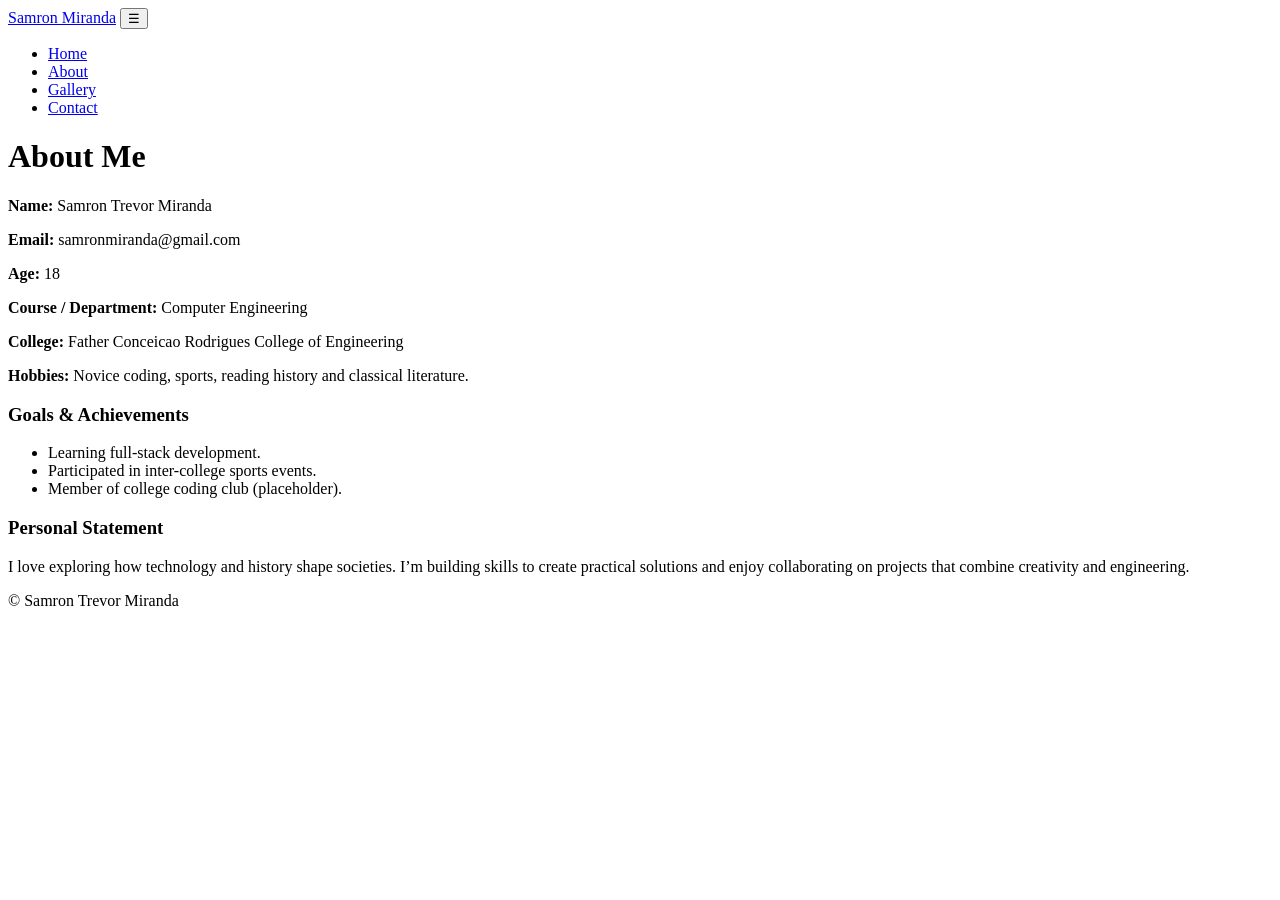
==== about.html @ 11ca4226 "Revamp About page structure and information Updated the About page layout and content." ====
<!doctype html>
<html lang="en">
<head>
<meta charset="utf-8">
<meta name="viewport" content="width=device-width, initial-scale=1">
<title>About — Samron Miranda</title>
<meta name="description" content="About Samron Trevor Miranda — background, interests, goals, achievements.">
<link rel="stylesheet" href="assets/css/style.css">
</head>
<body>
<header class="nav-wrap">
<nav class="nav container">
<a class="brand" href="index.html">Samron Miranda</a>
<button id="menu-toggle-2" class="menu-toggle">☰</button>
<ul class="nav-links" id="nav-links-2">
<li><a href="index.html">Home</a></li>
<li><a href="about.html" class="active">About</a></li>
<li><a href="gallery.html">Gallery</a></li>
<li><a href="contact.html">Contact</a></li>
</ul>
</nav>
</header>


<main class="container about-page">
<h1>About Me</h1>
<div class="about-grid">
<div class="bio">
<p><strong>Name:</strong> Samron Trevor Miranda</p>
<p><strong>Email:</strong> samronmiranda@gmail.com</p>
<p><strong>Age:</strong> 18</p>
<p><strong>Course / Department:</strong> Computer Engineering</p>
<p><strong>College:</strong> Father Conceicao Rodrigues College of Engineering</p>
<p><strong>Hobbies:</strong> Novice coding, sports, reading history and classical literature.</p>
</div>
<div class="goals">
<h3>Goals & Achievements</h3>
<ul>
<li>Learning full-stack development.</li>
<li>Participated in inter-college sports events.</li>
<li>Member of college coding club (placeholder).</li>
</ul>
<h3>Personal Statement</h3>
<p>I love exploring how technology and history shape societies. I’m building skills to create practical solutions and enjoy collaborating on projects that combine creativity and engineering.</p>
</div>
</div>
</main>


<footer class="site-footer">
<div class="container">
<p>&copy; <span id="year-2"></span> Samron Trevor Miranda</p>
</div>
</footer>


<script src="assets/js/script.js"></script>
</body>
</html>
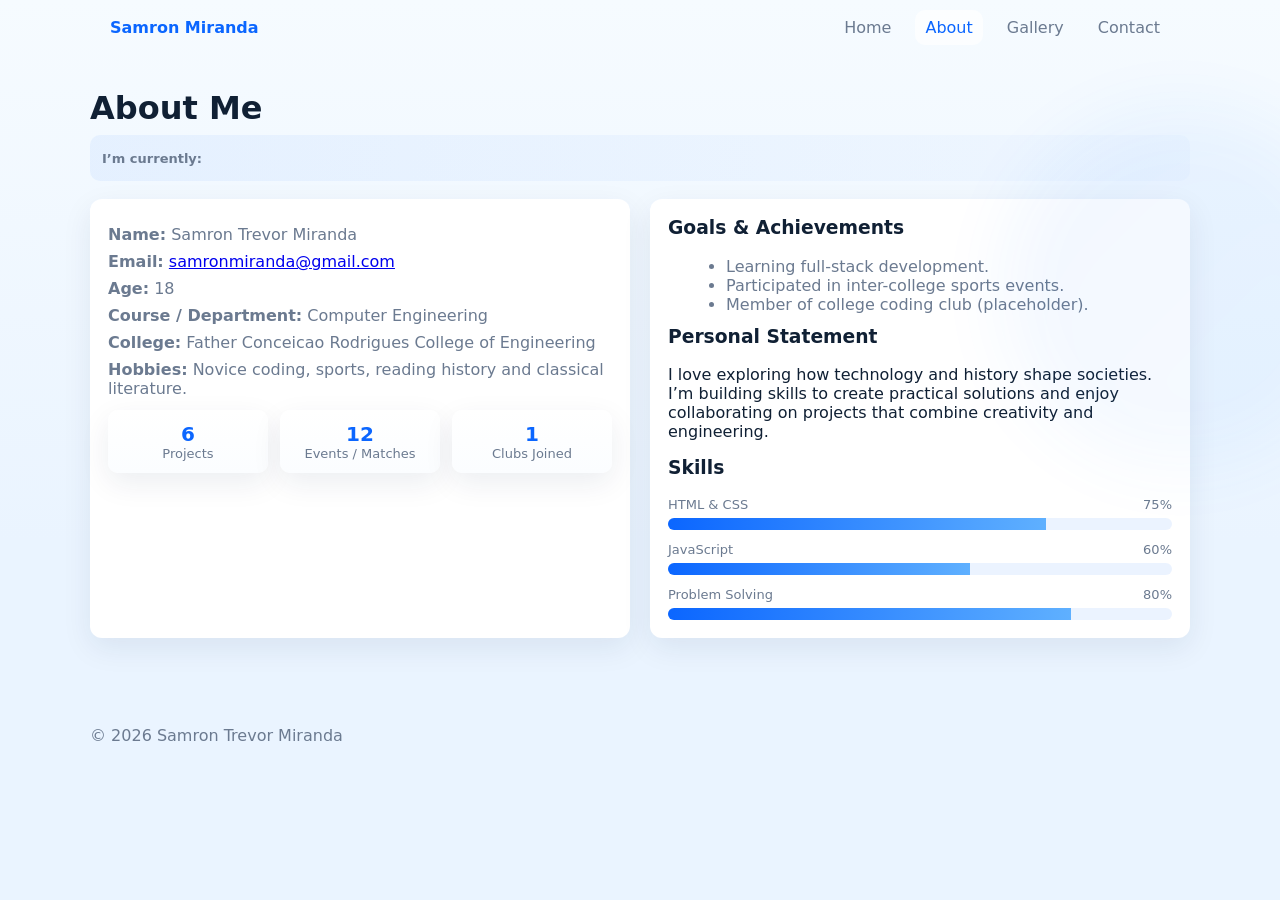
==== commit 49263674: "Update about.html" ====
--- a/about.html
+++ b/about.html
@@ -5,55 +5,213 @@
 <meta name="viewport" content="width=device-width, initial-scale=1">
 <title>About — Samron Miranda</title>
 <meta name="description" content="About Samron Trevor Miranda — background, interests, goals, achievements.">
-<link rel="stylesheet" href="assets/css/style.css">
+<style>
+  :root{
+    --bg:#f6fbff; --accent:#0b66ff; --muted:#6b7a90; --card:#fff; --glass: rgba(255,255,255,0.7); --shadow: 0 10px 30px rgba(12,33,80,0.08); --rounded:14px;
+    font-family: Inter, system-ui, -apple-system, 'Segoe UI', Roboto, 'Helvetica Neue', Arial;
+  }
+  *{box-sizing:border-box}
+  html,body{height:100%}
+  body{margin:0;background:linear-gradient(180deg,var(--bg),#eaf4ff 60%);color:#102034;-webkit-font-smoothing:antialiased;padding-bottom:40px}
+
+  .container{max-width:1100px;margin:0 auto;padding:0 20px}
+  header.nav-wrap{padding:18px 0}
+  .nav{display:flex;align-items:center;justify-content:space-between}
+  .brand{font-weight:700;color:var(--accent);text-decoration:none}
+  .menu-toggle{display:none;background:transparent;border:0;font-size:20px}
+  .nav-links{display:flex;gap:14px;list-style:none;padding:0;margin:0}
+  .nav-links a{color:var(--muted);text-decoration:none;padding:8px 10px;border-radius:10px}
+  .nav-links a.active{background:var(--glass);color:var(--accent)}
+
+  main.about-page{padding:26px 0}
+  h1{font-size:32px;margin:8px 0}
+
+  .about-grid{display:grid;grid-template-columns:1fr 1fr;gap:20px;margin-top:18px}
+  .bio,.goals{background:var(--card);padding:18px;border-radius:12px;box-shadow:var(--shadow)}
+  .bio p{margin:8px 0;color:var(--muted)}
+  .goals h3{margin-top:0}
+  .goals ul{margin:8px 0 12px 18px;color:var(--muted)}
+
+  /* moving words small banner */
+  .hero-mini{display:flex;align-items:center;gap:12px;padding:12px;border-radius:10px;background:linear-gradient(90deg,rgba(11,102,255,0.06),rgba(11,102,255,0.02));margin-bottom:14px}
+  .word-rotator{overflow:hidden;height:22px;position:relative}
+  .word-rotator .words{position:absolute;left:0;top:0;animation:rotateWords 9s linear infinite}
+  .word{display:block;height:22px;padding:0 6px;font-weight:700;color:var(--accent)}
+  @keyframes rotateWords{0%{transform:translateY(0)}20%{transform:translateY(-22px)}40%{transform:translateY(-44px)}60%{transform:translateY(-66px)}80%{transform:translateY(-88px)}100%{transform:translateY(0)}}
+
+  /* skills */
+  .skills{display:flex;flex-direction:column;gap:12px}
+  .skill{display:flex;flex-direction:column;gap:6px}
+  .skill .bar{height:12px;background:rgba(11,102,255,0.08);border-radius:999px;overflow:hidden}
+  .skill .fill{height:100%;width:0;transition:width 1.2s ease; background:linear-gradient(90deg,var(--accent),#5fb0ff)}
+  .skill-label{display:flex;justify-content:space-between;font-size:13px;color:var(--muted)}
+
+  /* stat counters */
+  .stats{display:flex;gap:12px;margin-top:12px}
+  .stat{flex:1;background:linear-gradient(180deg,#fff,#fbfdff);padding:12px;border-radius:10px;box-shadow:var(--shadow);text-align:center}
+  .stat .num{font-size:20px;font-weight:800;color:var(--accent)}
+  .stat .label{color:var(--muted);font-size:13px}
+
+  footer.site-footer{margin-top:28px;padding:18px 0;color:var(--muted)}
+
+  /* responsive */
+  @media (max-width:880px){
+    .about-grid{grid-template-columns:1fr}
+    .nav-links{display:none}
+    .menu-toggle{display:block}
+  }
+
+  /* small floating shape */
+  .bg-shape{position:fixed;right:-80px;top:12%;width:360px;height:360px;border-radius:50%;background:linear-gradient(135deg,var(--accent),#5fb0ff);opacity:0.05;filter:blur(36px);pointer-events:none}
+</style>
 </head>
 <body>
-<header class="nav-wrap">
-<nav class="nav container">
-<a class="brand" href="index.html">Samron Miranda</a>
-<button id="menu-toggle-2" class="menu-toggle">☰</button>
-<ul class="nav-links" id="nav-links-2">
-<li><a href="index.html">Home</a></li>
-<li><a href="about.html" class="active">About</a></li>
-<li><a href="gallery.html">Gallery</a></li>
-<li><a href="contact.html">Contact</a></li>
-</ul>
-</nav>
-</header>
-
-
-<main class="container about-page">
-<h1>About Me</h1>
-<div class="about-grid">
-<div class="bio">
-<p><strong>Name:</strong> Samron Trevor Miranda</p>
-<p><strong>Email:</strong> samronmiranda@gmail.com</p>
-<p><strong>Age:</strong> 18</p>
-<p><strong>Course / Department:</strong> Computer Engineering</p>
-<p><strong>College:</strong> Father Conceicao Rodrigues College of Engineering</p>
-<p><strong>Hobbies:</strong> Novice coding, sports, reading history and classical literature.</p>
-</div>
-<div class="goals">
-<h3>Goals & Achievements</h3>
-<ul>
-<li>Learning full-stack development.</li>
-<li>Participated in inter-college sports events.</li>
-<li>Member of college coding club (placeholder).</li>
-</ul>
-<h3>Personal Statement</h3>
-<p>I love exploring how technology and history shape societies. I’m building skills to create practical solutions and enjoy collaborating on projects that combine creativity and engineering.</p>
-</div>
-</div>
-</main>
-
-
-<footer class="site-footer">
-<div class="container">
-<p>&copy; <span id="year-2"></span> Samron Trevor Miranda</p>
-</div>
-</footer>
-
-
-<script src="assets/js/script.js"></script>
+  <div class="bg-shape" aria-hidden></div>
+  <header class="nav-wrap">
+    <nav class="nav container">
+      <a class="brand" href="index.html">Samron Miranda</a>
+      <button id="menu-toggle-2" class="menu-toggle" aria-expanded="false" aria-controls="nav-links-2">☰</button>
+      <ul class="nav-links" id="nav-links-2">
+        <li><a href="index.html">Home</a></li>
+        <li><a href="about.html" class="active">About</a></li>
+        <li><a href="gallery.html">Gallery</a></li>
+        <li><a href="contact.html">Contact</a></li>
+      </ul>
+    </nav>
+  </header>
+
+  <main class="container about-page">
+    <h1>About Me</h1>
+
+    <div class="hero-mini">
+      <div style="font-weight:700;color:var(--muted);font-size:13px">I’m currently:</div>
+      <div class="word-rotator" aria-hidden>
+        <div class="words">
+          <span class="word">Learning Full‑Stack</span>
+          <span class="word">Building Small Apps</span>
+          <span class="word">Practising Sports</span>
+          <span class="word">Reading History</span>
+          <span class="word">Exploring Design</span>
+        </div>
+      </div>
+    </div>
+
+    <div class="about-grid">
+      <div class="bio">
+        <p><strong>Name:</strong> Samron Trevor Miranda</p>
+        <p><strong>Email:</strong> <a href="mailto:samronmiranda@gmail.com">samronmiranda@gmail.com</a></p>
+        <p><strong>Age:</strong> 18</p>
+        <p><strong>Course / Department:</strong> Computer Engineering</p>
+        <p><strong>College:</strong> Father Conceicao Rodrigues College of Engineering</p>
+        <p><strong>Hobbies:</strong> Novice coding, sports, reading history and classical literature.</p>
+
+        <div class="stats" aria-hidden>
+          <div class="stat">
+            <div class="num" data-target="6">0</div>
+            <div class="label">Projects</div>
+          </div>
+          <div class="stat">
+            <div class="num" data-target="12">0</div>
+            <div class="label">Events / Matches</div>
+          </div>
+          <div class="stat">
+            <div class="num" data-target="1">0</div>
+            <div class="label">Clubs Joined</div>
+          </div>
+        </div>
+      </div>
+
+      <div class="goals">
+        <h3>Goals & Achievements</h3>
+        <ul>
+          <li>Learning full-stack development.</li>
+          <li>Participated in inter-college sports events.</li>
+          <li>Member of college coding club (placeholder).</li>
+        </ul>
+        <h3>Personal Statement</h3>
+        <p>I love exploring how technology and history shape societies. I’m building skills to create practical solutions and enjoy collaborating on projects that combine creativity and engineering.</p>
+
+        <h3 style="margin-top:12px">Skills</h3>
+        <div class="skills" id="skills">
+          <div class="skill">
+            <div class="skill-label"><span>HTML & CSS</span><span>75%</span></div>
+            <div class="bar"><div class="fill" data-fill="75%"></div></div>
+          </div>
+          <div class="skill">
+            <div class="skill-label"><span>JavaScript</span><span>60%</span></div>
+            <div class="bar"><div class="fill" data-fill="60%"></div></div>
+          </div>
+          <div class="skill">
+            <div class="skill-label"><span>Problem Solving</span><span>80%</span></div>
+            <div class="bar"><div class="fill" data-fill="80%"></div></div>
+          </div>
+        </div>
+
+      </div>
+    </div>
+  </main>
+
+  <footer class="site-footer container">
+    <p>&copy; <span id="year-2"></span> Samron Trevor Miranda</p>
+  </footer>
+
+<script>
+  // year
+  document.getElementById('year-2').textContent = new Date().getFullYear();
+
+  // mobile menu toggle
+  const btn = document.getElementById('menu-toggle-2');
+  const links = document.getElementById('nav-links-2');
+  btn.addEventListener('click', ()=>{
+    const expanded = btn.getAttribute('aria-expanded') === 'true';
+    btn.setAttribute('aria-expanded', String(!expanded));
+    if(links.style.display === 'flex') links.style.display = 'none'; else links.style.display = 'flex';
+    links.style.flexDirection = 'column';
+    links.style.gap = '10px';
+    links.style.background = 'white';
+    links.style.padding = '10px';
+    links.style.borderRadius = '10px';
+    links.style.boxShadow = 'var(--shadow)';
+  });
+
+  // animate stat counters when visible
+  const nums = document.querySelectorAll('.num');
+  const obs = new IntersectionObserver((entries, observer)=>{
+    entries.forEach(entry=>{
+      if(entry.isIntersecting){
+        const el = entry.target;
+        const target = +el.dataset.target;
+        let start = 0;
+        const step = Math.ceil(target / 60);
+        const timer = setInterval(()=>{
+          start += step;
+          if(start >= target){ el.textContent = String(target); clearInterval(timer); }
+          else el.textContent = String(start);
+        }, 16);
+        observer.unobserve(el);
+      }
+    });
+  }, {threshold:0.6});
+  nums.forEach(n=>obs.observe(n));
+
+  // animate skill bars when scrolled into view
+  const fills = document.querySelectorAll('.fill');
+  const skillsObs = new IntersectionObserver((entries, observer)=>{
+    entries.forEach(entry=>{
+      if(entry.isIntersecting){
+        const f = entry.target;
+        f.style.width = f.dataset.fill;
+        observer.unobserve(f);
+      }
+    });
+  }, {threshold:0.25});
+  fills.forEach(f=>skillsObs.observe(f));
+
+  // pause rotating words on hover
+  const rotator = document.querySelector('.word-rotator .words');
+  document.querySelector('.word-rotator').addEventListener('mouseenter', ()=> rotator.style.animationPlayState='paused');
+  document.querySelector('.word-rotator').addEventListener('mouseleave', ()=> rotator.style.animationPlayState='running');
+
+</script>
 </body>
 </html>
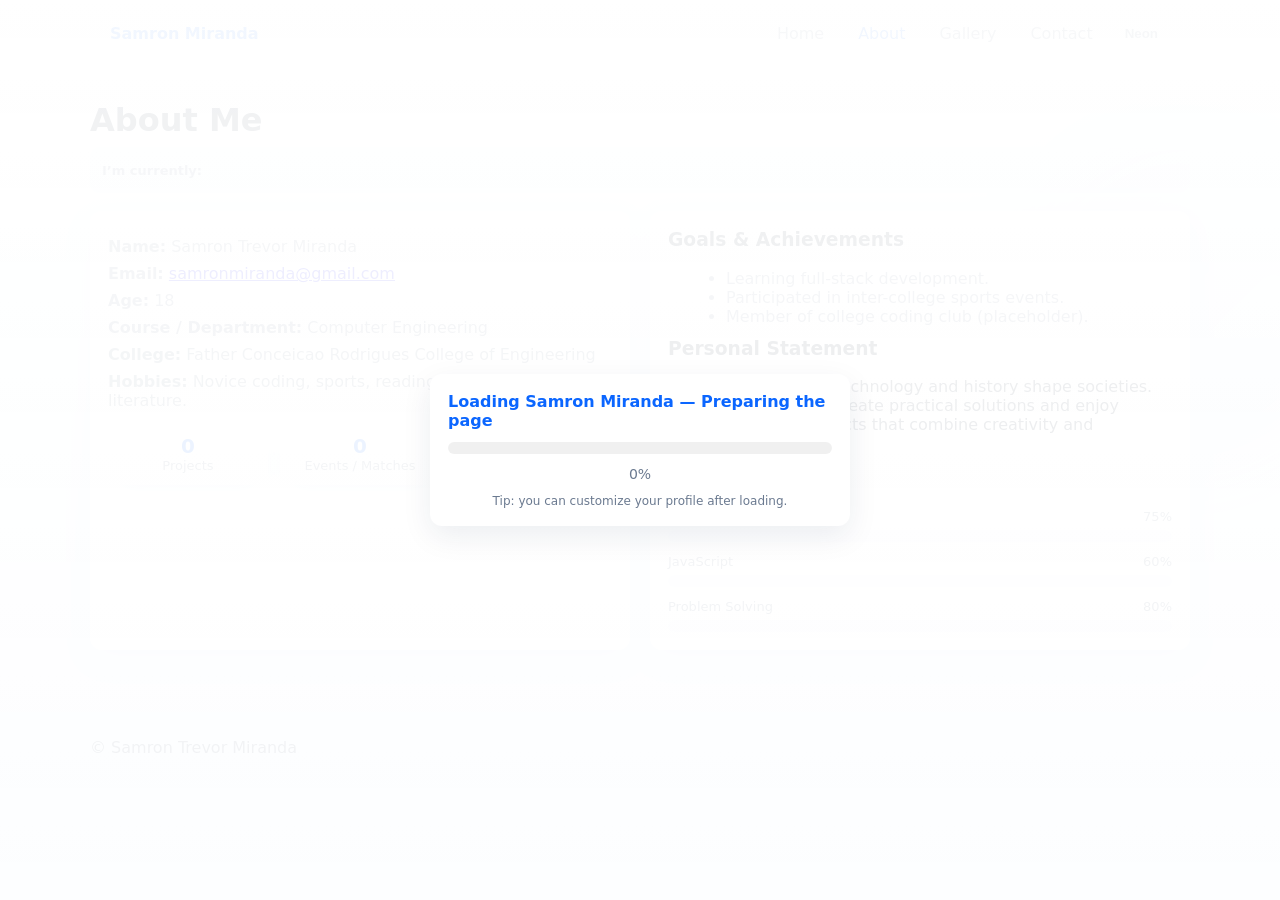
==== commit 64e33c12: "Update about.html" ====
--- a/about.html
+++ b/about.html
@@ -7,33 +7,52 @@
 <meta name="description" content="About Samron Trevor Miranda — background, interests, goals, achievements.">
 <style>
   :root{
-    --bg:#f6fbff; --accent:#0b66ff; --muted:#6b7a90; --card:#fff; --glass: rgba(255,255,255,0.7); --shadow: 0 10px 30px rgba(12,33,80,0.08); --rounded:14px;
-    font-family: Inter, system-ui, -apple-system, 'Segoe UI', Roboto, 'Helvetica Neue', Arial;
-  }
+    /* default theme (light) */
+    --bg:#f6fbff; --accent:#0b66ff; --muted:#6b7a90; --card:#fff; --glass: rgba(255,255,255,0.7);
+    --shadow: 0 10px 30px rgba(12,33,80,0.08); --rounded:14px; --text:#102034;
+    --fill-gradient: linear-gradient(90deg,var(--accent),#5fb0ff);
+  }
+  /* neon theme variables (applied when body.neon present) */
+  body.neon{
+    --bg: #0b0711; --accent: #8b5cf6; --muted: #bdb6d9; --card: rgba(0,0,0,0.45);
+    --glass: rgba(255,255,255,0.03); --shadow: 0 10px 40px rgba(139,92,246,0.12); --text: #e6e0ff;
+    --fill-gradient: linear-gradient(90deg,#ff5cf6,#8b5cf6);
+  }
+
   *{box-sizing:border-box}
   html,body{height:100%}
-  body{margin:0;background:linear-gradient(180deg,var(--bg),#eaf4ff 60%);color:#102034;-webkit-font-smoothing:antialiased;padding-bottom:40px}
+  body{
+    margin:0;
+    background:linear-gradient(180deg,var(--bg),#eaf4ff 60%);
+    color:var(--text);
+    -webkit-font-smoothing:antialiased;
+    padding-bottom:40px;
+    font-family: Inter, system-ui, -apple-system, 'Segoe UI', Roboto, 'Helvetica Neue', Arial;
+    transition: background .35s ease, color .35s ease;
+  }
 
   .container{max-width:1100px;margin:0 auto;padding:0 20px}
   header.nav-wrap{padding:18px 0}
   .nav{display:flex;align-items:center;justify-content:space-between}
   .brand{font-weight:700;color:var(--accent);text-decoration:none}
-  .menu-toggle{display:none;background:transparent;border:0;font-size:20px}
+  .menu-toggle{display:none;background:transparent;border:0;font-size:20px;color:var(--muted)}
   .nav-links{display:flex;gap:14px;list-style:none;padding:0;margin:0}
   .nav-links a{color:var(--muted);text-decoration:none;padding:8px 10px;border-radius:10px}
   .nav-links a.active{background:var(--glass);color:var(--accent)}
+  .controls{display:flex;gap:10px;align-items:center}
 
   main.about-page{padding:26px 0}
   h1{font-size:32px;margin:8px 0}
 
   .about-grid{display:grid;grid-template-columns:1fr 1fr;gap:20px;margin-top:18px}
-  .bio,.goals{background:var(--card);padding:18px;border-radius:12px;box-shadow:var(--shadow)}
+  .bio,.goals{background:var(--card);padding:18px;border-radius:12px;box-shadow:var(--shadow);backdrop-filter: blur(6px)}
   .bio p{margin:8px 0;color:var(--muted)}
   .goals h3{margin-top:0}
   .goals ul{margin:8px 0 12px 18px;color:var(--muted)}
 
   /* moving words small banner */
   .hero-mini{display:flex;align-items:center;gap:12px;padding:12px;border-radius:10px;background:linear-gradient(90deg,rgba(11,102,255,0.06),rgba(11,102,255,0.02));margin-bottom:14px}
+  body.neon .hero-mini{background: linear-gradient(90deg, rgba(139,92,246,0.08), rgba(139,92,246,0.03));}
   .word-rotator{overflow:hidden;height:22px;position:relative}
   .word-rotator .words{position:absolute;left:0;top:0;animation:rotateWords 9s linear infinite}
   .word{display:block;height:22px;padding:0 6px;font-weight:700;color:var(--accent)}
@@ -43,12 +62,14 @@
   .skills{display:flex;flex-direction:column;gap:12px}
   .skill{display:flex;flex-direction:column;gap:6px}
   .skill .bar{height:12px;background:rgba(11,102,255,0.08);border-radius:999px;overflow:hidden}
-  .skill .fill{height:100%;width:0;transition:width 1.2s ease; background:linear-gradient(90deg,var(--accent),#5fb0ff)}
+  body.neon .skill .bar{background: rgba(139,92,246,0.12);}
+  .skill .fill{height:100%;width:0;transition:width 1.2s ease; background:var(--fill-gradient)}
   .skill-label{display:flex;justify-content:space-between;font-size:13px;color:var(--muted)}
 
   /* stat counters */
   .stats{display:flex;gap:12px;margin-top:12px}
   .stat{flex:1;background:linear-gradient(180deg,#fff,#fbfdff);padding:12px;border-radius:10px;box-shadow:var(--shadow);text-align:center}
+  body.neon .stat{background: linear-gradient(180deg, rgba(0,0,0,0.45), rgba(0,0,0,0.35));}
   .stat .num{font-size:20px;font-weight:800;color:var(--accent)}
   .stat .label{color:var(--muted);font-size:13px}
 
@@ -63,31 +84,87 @@
 
   /* small floating shape */
   .bg-shape{position:fixed;right:-80px;top:12%;width:360px;height:360px;border-radius:50%;background:linear-gradient(135deg,var(--accent),#5fb0ff);opacity:0.05;filter:blur(36px);pointer-events:none}
+  body.neon .bg-shape{opacity:0.12; filter: blur(46px);}
+
+  /* neon glow touches */
+  body.neon .brand, body.neon .nav-links a.active { text-shadow: 0 6px 18px rgba(139,92,246,0.3); }
+  body.neon .fill { box-shadow: 0 6px 18px rgba(139,92,246,0.12); }
+
+  /* toggle button */
+  .theme-toggle{border:0;background:transparent;padding:8px 12px;border-radius:10px;cursor:pointer;color:var(--muted);font-weight:700}
+  .theme-toggle.active{background:var(--glass);color:var(--accent);box-shadow:var(--shadow)}
+
+  /* Loading overlay */
+  .loading-overlay{
+    position:fixed;inset:0;display:flex;align-items:center;justify-content:center;
+    background:linear-gradient(180deg,rgba(255,255,255,0.95),rgba(255,255,255,0.9));
+    z-index:9999;flex-direction:column;gap:18px;
+  }
+  body.neon .loading-overlay{background: linear-gradient(180deg, rgba(3,1,6,0.95), rgba(3,1,6,0.98));}
+  .loader-shell{width:420px;max-width:90%;padding:18px;border-radius:12px;background:var(--card);box-shadow:var(--shadow);display:flex;flex-direction:column;gap:12px;align-items:center}
+  .loader-title{font-weight:800;color:var(--accent)}
+  .loader-bar{width:100%;height:12px;background:rgba(0,0,0,0.06);border-radius:999px;overflow:hidden}
+  .loader-fill{height:100%;width:0;background:var(--fill-gradient);transition:width .25s linear}
+  .loader-percent{font-size:14px;color:var(--muted)}
+
+  /* modal (info prompt) */
+  .modal-backdrop{position:fixed;inset:0;background:rgba(0,0,0,0.4);display:flex;align-items:center;justify-content:center;z-index:9998;padding:16px}
+  body.neon .modal-backdrop{background: rgba(0,0,0,0.55);}
+  .modal{width:720px;max-width:100%;background:var(--card);padding:18px;border-radius:12px;box-shadow:var(--shadow);overflow:auto;max-height:88vh}
+  .modal h2{margin:0 0 12px}
+  .form-grid{display:grid;grid-template-columns:1fr 1fr;gap:12px}
+  .form-row{display:flex;flex-direction:column;gap:6px;margin-bottom:8px}
+  .form-row input, .form-row textarea, .form-row select{
+    padding:10px;border-radius:8px;border:1px solid rgba(16,32,52,0.06);font-size:14px;background:transparent;color:var(--text)
+  }
+  .modal-actions{display:flex;gap:10px;justify-content:flex-end;margin-top:10px}
+  .btn{padding:8px 12px;border-radius:10px;border:0;cursor:pointer;font-weight:700}
+  .btn-primary{background:var(--accent);color:white}
+  .btn-ghost{background:transparent;border:1px solid var(--glass);color:var(--muted)}
+
+  /* small helper for glow text in neon */
+  .glow{color:var(--accent);font-weight:800}
 </style>
 </head>
 <body>
   <div class="bg-shape" aria-hidden></div>
+
+  <!-- Loading overlay (visible on first load) -->
+  <div id="loading-overlay" class="loading-overlay" role="status" aria-live="polite" aria-label="Loading">
+    <div class="loader-shell" role="presentation">
+      <div class="loader-title">Loading Samron Miranda — Preparing the page</div>
+      <div class="loader-bar" aria-hidden>
+        <div id="loader-fill" class="loader-fill" style="width:0%"></div>
+      </div>
+      <div class="loader-percent" id="loader-percent">0%</div>
+      <div style="font-size:12px;color:var(--muted)">Tip: you can customize your profile after loading.</div>
+    </div>
+  </div>
+
   <header class="nav-wrap">
-    <nav class="nav container">
+    <nav class="nav container" aria-label="Main navigation">
       <a class="brand" href="index.html">Samron Miranda</a>
-      <button id="menu-toggle-2" class="menu-toggle" aria-expanded="false" aria-controls="nav-links-2">☰</button>
-      <ul class="nav-links" id="nav-links-2">
-        <li><a href="index.html">Home</a></li>
-        <li><a href="about.html" class="active">About</a></li>
-        <li><a href="gallery.html">Gallery</a></li>
-        <li><a href="contact.html">Contact</a></li>
-      </ul>
+      <div class="controls">
+        <button id="menu-toggle-2" class="menu-toggle" aria-expanded="false" aria-controls="nav-links-2">☰</button>
+        <ul class="nav-links" id="nav-links-2">
+          <li><a href="index.html">Home</a></li>
+          <li><a href="about.html" class="active">About</a></li>
+          <li><a href="gallery.html">Gallery</a></li>
+          <li><a href="contact.html">Contact</a></li>
+        </ul>
+        <button id="theme-toggle" class="theme-toggle" title="Toggle neon theme">Neon</button>
+      </div>
     </nav>
   </header>
 
-  <main class="container about-page">
+  <main class="container about-page" id="main-content" aria-hidden>
     <h1>About Me</h1>
 
-    <div class="hero-mini">
+    <div class="hero-mini" id="hero-mini">
       <div style="font-weight:700;color:var(--muted);font-size:13px">I’m currently:</div>
       <div class="word-rotator" aria-hidden>
         <div class="words">
-          <span class="word">Learning Full‑Stack</span>
+          <span class="word">Learning Full-Stack</span>
           <span class="word">Building Small Apps</span>
           <span class="word">Practising Sports</span>
           <span class="word">Reading History</span>
@@ -97,53 +174,53 @@
     </div>
 
     <div class="about-grid">
-      <div class="bio">
-        <p><strong>Name:</strong> Samron Trevor Miranda</p>
-        <p><strong>Email:</strong> <a href="mailto:samronmiranda@gmail.com">samronmiranda@gmail.com</a></p>
-        <p><strong>Age:</strong> 18</p>
-        <p><strong>Course / Department:</strong> Computer Engineering</p>
-        <p><strong>College:</strong> Father Conceicao Rodrigues College of Engineering</p>
-        <p><strong>Hobbies:</strong> Novice coding, sports, reading history and classical literature.</p>
+      <div class="bio" id="bio-card">
+        <p><strong>Name:</strong> <span id="info-name">Samron Trevor Miranda</span></p>
+        <p><strong>Email:</strong> <a id="info-email" href="mailto:samronmiranda@gmail.com">samronmiranda@gmail.com</a></p>
+        <p><strong>Age:</strong> <span id="info-age">18</span></p>
+        <p><strong>Course / Department:</strong> <span id="info-course">Computer Engineering</span></p>
+        <p><strong>College:</strong> <span id="info-college">Father Conceicao Rodrigues College of Engineering</span></p>
+        <p><strong>Hobbies:</strong> <span id="info-hobbies">Novice coding, sports, reading history and classical literature.</span></p>
 
         <div class="stats" aria-hidden>
           <div class="stat">
-            <div class="num" data-target="6">0</div>
+            <div class="num" data-target="6" id="stat-projects">0</div>
             <div class="label">Projects</div>
           </div>
           <div class="stat">
-            <div class="num" data-target="12">0</div>
+            <div class="num" data-target="12" id="stat-events">0</div>
             <div class="label">Events / Matches</div>
           </div>
           <div class="stat">
-            <div class="num" data-target="1">0</div>
+            <div class="num" data-target="1" id="stat-clubs">0</div>
             <div class="label">Clubs Joined</div>
           </div>
         </div>
       </div>
 
-      <div class="goals">
+      <div class="goals" id="goals-card">
         <h3>Goals & Achievements</h3>
-        <ul>
+        <ul id="info-goals">
           <li>Learning full-stack development.</li>
           <li>Participated in inter-college sports events.</li>
           <li>Member of college coding club (placeholder).</li>
         </ul>
         <h3>Personal Statement</h3>
-        <p>I love exploring how technology and history shape societies. I’m building skills to create practical solutions and enjoy collaborating on projects that combine creativity and engineering.</p>
+        <p id="info-statement">I love exploring how technology and history shape societies. I’m building skills to create practical solutions and enjoy collaborating on projects that combine creativity and engineering.</p>
 
         <h3 style="margin-top:12px">Skills</h3>
         <div class="skills" id="skills">
           <div class="skill">
-            <div class="skill-label"><span>HTML & CSS</span><span>75%</span></div>
-            <div class="bar"><div class="fill" data-fill="75%"></div></div>
+            <div class="skill-label"><span>HTML & CSS</span><span class="skill-percent">75%</span></div>
+            <div class="bar"><div class="fill" data-fill="75%" style="width:0%"></div></div>
           </div>
           <div class="skill">
-            <div class="skill-label"><span>JavaScript</span><span>60%</span></div>
-            <div class="bar"><div class="fill" data-fill="60%"></div></div>
+            <div class="skill-label"><span>JavaScript</span><span class="skill-percent">60%</span></div>
+            <div class="bar"><div class="fill" data-fill="60%" style="width:0%"></div></div>
           </div>
           <div class="skill">
-            <div class="skill-label"><span>Problem Solving</span><span>80%</span></div>
-            <div class="bar"><div class="fill" data-fill="80%"></div></div>
+            <div class="skill-label"><span>Problem Solving</span><span class="skill-percent">80%</span></div>
+            <div class="bar"><div class="fill" data-fill="80%" style="width:0%"></div></div>
           </div>
         </div>
 
@@ -155,8 +232,80 @@
     <p>&copy; <span id="year-2"></span> Samron Trevor Miranda</p>
   </footer>
 
+  <!-- Modal to collect/display information -->
+  <div id="modal-backdrop" class="modal-backdrop" style="display:none" role="dialog" aria-modal="true" aria-labelledby="modal-title">
+    <div class="modal" role="document">
+      <h2 id="modal-title">Tell me about yourself</h2>
+      <p style="margin-top:0;color:var(--muted)">Fill this quick form so I can populate the page with your information. You can skip any field or come back later.</p>
+
+      <div class="form-grid">
+        <div>
+          <div class="form-row">
+            <label for="f-name">Name</label>
+            <input id="f-name" placeholder="Your name" />
+          </div>
+          <div class="form-row">
+            <label for="f-email">Email</label>
+            <input id="f-email" placeholder="you@example.com" type="email" />
+          </div>
+          <div class="form-row">
+            <label for="f-age">Age</label>
+            <input id="f-age" type="number" min="0" placeholder="18" />
+          </div>
+          <div class="form-row">
+            <label for="f-course">Course / Department</label>
+            <input id="f-course" placeholder="Computer Engineering" />
+          </div>
+          <div class="form-row">
+            <label for="f-college">College</label>
+            <input id="f-college" placeholder="College name" />
+          </div>
+        </div>
+
+        <div>
+          <div class="form-row">
+            <label for="f-hobbies">Hobbies (comma separated)</label>
+            <input id="f-hobbies" placeholder="coding, sports, reading" />
+          </div>
+          <div class="form-row">
+            <label for="f-goals">Top goals (one per line)</label>
+            <textarea id="f-goals" rows="4" placeholder="Become a full-stack developer&#10;Win inter-college hackathon"></textarea>
+          </div>
+          <div class="form-row">
+            <label for="f-statement">Personal statement</label>
+            <textarea id="f-statement" rows="3" placeholder="A short personal statement..."></textarea>
+          </div>
+          <div class="form-row">
+            <label for="f-projects">Projects (count)</label>
+            <input id="f-projects" type="number" min="0" placeholder="6" />
+          </div>
+          <div class="form-row">
+            <label for="f-events">Events / Matches (count)</label>
+            <input id="f-events" type="number" min="0" placeholder="12" />
+          </div>
+          <div class="form-row">
+            <label for="f-clubs">Clubs Joined (count)</label>
+            <input id="f-clubs" type="number" min="0" placeholder="1" />
+          </div>
+        </div>
+      </div>
+
+      <h3 style="margin-top:12px">Skills (name:percent)</h3>
+      <div style="display:flex;gap:8px;flex-wrap:wrap">
+        <input id="skill-1" placeholder="HTML & CSS:75" style="flex:1;min-width:180px" />
+        <input id="skill-2" placeholder="JavaScript:60" style="flex:1;min-width:180px" />
+        <input id="skill-3" placeholder="Problem Solving:80" style="flex:1;min-width:180px" />
+      </div>
+
+      <div class="modal-actions">
+        <button id="modal-skip" class="btn btn-ghost">Skip</button>
+        <button id="modal-submit" class="btn btn-primary">Save & Apply</button>
+      </div>
+    </div>
+  </div>
+
 <script>
-  // year
+  // Set year
   document.getElementById('year-2').textContent = new Date().getFullYear();
 
   // mobile menu toggle
@@ -174,44 +323,289 @@
     links.style.boxShadow = 'var(--shadow)';
   });
 
-  // animate stat counters when visible
-  const nums = document.querySelectorAll('.num');
-  const obs = new IntersectionObserver((entries, observer)=>{
-    entries.forEach(entry=>{
-      if(entry.isIntersecting){
-        const el = entry.target;
-        const target = +el.dataset.target;
-        let start = 0;
-        const step = Math.ceil(target / 60);
-        const timer = setInterval(()=>{
-          start += step;
-          if(start >= target){ el.textContent = String(target); clearInterval(timer); }
-          else el.textContent = String(start);
-        }, 16);
-        observer.unobserve(el);
+  // Theme toggle logic (neon)
+  const themeBtn = document.getElementById('theme-toggle');
+  const body = document.body;
+  function applyTheme(neon){
+    if(neon){
+      body.classList.add('neon');
+      themeBtn.classList.add('active');
+      themeBtn.textContent = 'Default';
+      themeBtn.title = 'Switch to default theme';
+    } else {
+      body.classList.remove('neon');
+      themeBtn.classList.remove('active');
+      themeBtn.textContent = 'Neon';
+      themeBtn.title = 'Switch to neon theme';
+    }
+    localStorage.setItem('prefNeon', neon ? '1' : '0');
+  }
+  // initialize theme from localStorage
+  const savedNeon = localStorage.getItem('prefNeon');
+  applyTheme(savedNeon === '1');
+
+  themeBtn.addEventListener('click', ()=> {
+    applyTheme(!body.classList.contains('neon'));
+  });
+
+  // Loading overlay animation (game-like progress). When done, show modal to collect info.
+  const overlay = document.getElementById('loading-overlay');
+  const loaderFill = document.getElementById('loader-fill');
+  const loaderPercent = document.getElementById('loader-percent');
+  const mainContent = document.getElementById('main-content');
+  function fakeLoadSequence(){
+    let p = 0;
+    // increment with small random steps to feel organic
+    const id = setInterval(()=>{
+      p += Math.random() * 6 + 4; // 4-10
+      if(p >= 100) p = 100;
+      loaderFill.style.width = p + '%';
+      loaderPercent.textContent = Math.round(p) + '%';
+      if(p >= 100){
+        clearInterval(id);
+        // brief fade out
+        overlay.style.transition = 'opacity .45s ease';
+        overlay.style.opacity = '0';
+        setTimeout(()=> {
+          overlay.style.display = 'none';
+          // reveal main content and then open modal
+          mainContent.removeAttribute('aria-hidden');
+          // small delay then show modal
+          setTimeout(()=> showInfoModalIfNeeded(), 350);
+        }, 450);
       }
+    }, 90);
+  }
+
+  // modal handling
+  const modalBackdrop = document.getElementById('modal-backdrop');
+  const modalSubmit = document.getElementById('modal-submit');
+  const modalSkip = document.getElementById('modal-skip');
+
+  function showInfoModalIfNeeded(){
+    // If user has previously saved info, populate silently; otherwise show modal.
+    const stored = localStorage.getItem('aboutInfo_v1');
+    if(stored){
+      populateFromStorage();
+      // still let user open modal later by clicking name (we'll add an edit trigger)
+      return;
+    }
+    openModal();
+  }
+
+  function openModal(){
+    modalBackdrop.style.display = 'flex';
+    // focus first input
+    setTimeout(()=> document.getElementById('f-name').focus(), 120);
+  }
+  function closeModal(){ modalBackdrop.style.display = 'none'; }
+
+  modalSkip.addEventListener('click', ()=> {
+    closeModal();
+  });
+
+  function readFormData(){
+    const name = document.getElementById('f-name').value.trim();
+    const email = document.getElementById('f-email').value.trim();
+    const age = document.getElementById('f-age').value.trim();
+    const course = document.getElementById('f-course').value.trim();
+    const college = document.getElementById('f-college').value.trim();
+    const hobbies = document.getElementById('f-hobbies').value.trim();
+    const goalsRaw = document.getElementById('f-goals').value.trim();
+    const statement = document.getElementById('f-statement').value.trim();
+    const projects = document.getElementById('f-projects').value.trim();
+    const events = document.getElementById('f-events').value.trim();
+    const clubs = document.getElementById('f-clubs').value.trim();
+    const skill1 = document.getElementById('skill-1').value.trim();
+    const skill2 = document.getElementById('skill-2').value.trim();
+    const skill3 = document.getElementById('skill-3').value.trim();
+
+    const goals = goalsRaw ? goalsRaw.split(/\r?\n/).map(s=>s.trim()).filter(Boolean) : [];
+    const skills = [skill1, skill2, skill3].map(s => {
+      if(!s) return null;
+      const parts = s.split(':').map(x=>x.trim());
+      const name = parts[0] || '';
+      let pct = parseInt(parts[1] || '0', 10);
+      if(isNaN(pct)) pct = 0;
+      pct = Math.max(0, Math.min(100, pct));
+      return {name, pct};
+    }).filter(Boolean);
+    return {name,email,age,course,college,hobbies,goals,statement,projects,events,clubs,skills};
+  }
+
+  modalSubmit.addEventListener('click', ()=>{
+    const data = readFormData();
+    // Save to localStorage
+    localStorage.setItem('aboutInfo_v1', JSON.stringify(data));
+    populateFromData(data);
+    closeModal();
+  });
+
+  function populateFromData(data){
+    if(!data) return;
+    if(data.name) document.getElementById('info-name').textContent = data.name;
+    if(data.email) {
+      const el = document.getElementById('info-email');
+      el.textContent = data.email;
+      el.href = 'mailto:' + data.email;
+    }
+    if(data.age) document.getElementById('info-age').textContent = data.age;
+    if(data.course) document.getElementById('info-course').textContent = data.course;
+    if(data.college) document.getElementById('info-college').textContent = data.college;
+    if(data.hobbies) document.getElementById('info-hobbies').textContent = data.hobbies;
+    if(Array.isArray(data.goals) && data.goals.length){
+      const ul = document.getElementById('info-goals');
+      ul.innerHTML = '';
+      data.goals.forEach(g=>{
+        const li = document.createElement('li'); li.textContent = g; ul.appendChild(li);
+      })
+    }
+    if(data.statement) document.getElementById('info-statement').textContent = data.statement;
+
+    // stats
+    if(data.projects) {
+      const pEl = document.getElementById('stat-projects');
+      pEl.dataset.target = String(Math.max(0, parseInt(data.projects,10)||0));
+      pEl.textContent = '0';
+    }
+    if(data.events) {
+      const eEl = document.getElementById('stat-events');
+      eEl.dataset.target = String(Math.max(0, parseInt(data.events,10)||0));
+      eEl.textContent = '0';
+    }
+    if(data.clubs) {
+      const cEl = document.getElementById('stat-clubs');
+      cEl.dataset-target = String(Math.max(0, parseInt(data.clubs,10)||0));
+      cEl.dataset.target = String(Math.max(0, parseInt(data.clubs,10)||0));
+      cEl.textContent = '0';
+    }
+
+    // skills
+    const fillEls = document.querySelectorAll('.fill');
+    // Default to existing skills if none provided
+    if(Array.isArray(data.skills) && data.skills.length){
+      // map top 3 skills into fills
+      for(let i=0;i<3;i++){
+        const s = data.skills[i];
+        if(!s) continue;
+        const parent = fillEls[i];
+        parent.dataset.fill = s.pct + '%';
+        // update label texts (two spans: .skill-label > span:first and span:last)
+        const label = parent.closest('.skill').querySelector('.skill-label');
+        if(label){
+          label.children[0].textContent = s.name || label.children[0].textContent;
+          label.children[1].textContent = s.pct + '%';
+        }
+      }
+    }
+
+    // trigger animations: stat counters and skill fills
+    startStatCounters();
+    animateSkillBars();
+  }
+
+  function populateFromStorage(){
+    const stored = localStorage.getItem('aboutInfo_v1');
+    if(!stored) return;
+    try{
+      const data = JSON.parse(stored);
+      populateFromData(data);
+    }catch(e){
+      console.warn('Failed to parse stored about info', e);
+    }
+  }
+
+  // animate stat counters when visible (IntersectionObserver)
+  let statObserver;
+  function startStatCounters(){
+    const nums = document.querySelectorAll('.num');
+    if(statObserver) { /* already created? disconnect to reset */ statObserver.disconnect(); }
+    statObserver = new IntersectionObserver((entries, observer)=>{
+      entries.forEach(entry=>{
+        if(entry.isIntersecting){
+          const el = entry.target;
+          const target = +el.dataset.target || +el.getAttribute('data-target') || 0;
+          let start = 0;
+          const duration = 900; // ms
+          const stepTime = 16;
+          const steps = Math.max(1, Math.floor(duration / stepTime));
+          const increment = Math.ceil(target / steps);
+          const timer = setInterval(()=>{
+            start += increment;
+            if(start >= target){ el.textContent = String(target); clearInterval(timer); }
+            else el.textContent = String(start);
+          }, stepTime);
+          observer.unobserve(el);
+        }
+      });
+    }, {threshold:0.5});
+    document.querySelectorAll('.num').forEach(n=> statObserver.observe(n));
+  }
+
+  // animate skill bars when scrolled into view
+  function animateSkillBars(){
+    const fills = document.querySelectorAll('.fill');
+    const skillsObs = new IntersectionObserver((entries, observer)=>{
+      entries.forEach(entry=>{
+        if(entry.isIntersecting){
+          const f = entry.target;
+          // if dataset.fill present like "75%" then animate to that width
+          const target = f.dataset.fill || '0%';
+          f.style.width = target;
+          observer.unobserve(f);
+        }
+      });
+    }, {threshold:0.25});
+    fills.forEach(f=>skillsObs.observe(f));
+  }
+
+  // Kick off load simulation when DOM ready
+  document.addEventListener('DOMContentLoaded', ()=>{
+    // Start fake loading then show page and modal
+    fakeLoadSequence();
+
+    // Provide a way to open the modal later by clicking the name
+    const nameSpan = document.getElementById('info-name');
+    nameSpan.style.cursor = 'pointer';
+    nameSpan.title = 'Click to edit profile';
+    nameSpan.addEventListener('click', ()=>{
+      // prefill modal fields from storage
+      const stored = localStorage.getItem('aboutInfo_v1');
+      if(stored){
+        try{
+          const d = JSON.parse(stored);
+          // set fields
+          document.getElementById('f-name').value = d.name || '';
+          document.getElementById('f-email').value = d.email || '';
+          document.getElementById('f-age').value = d.age || '';
+          document.getElementById('f-course').value = d.course || '';
+          document.getElementById('f-college').value = d.college || '';
+          document.getElementById('f-hobbies').value = d.hobbies || '';
+          document.getElementById('f-goals').value = (Array.isArray(d.goals) ? d.goals.join('\\n') : '');
+          document.getElementById('f-statement').value = d.statement || '';
+          document.getElementById('f-projects').value = d.projects || '';
+          document.getElementById('f-events').value = d.events || '';
+          document.getElementById('f-clubs').value = d.clubs || '';
+          // skills
+          if(Array.isArray(d.skills)){
+            document.getElementById('skill-1').value = d.skills[0] ? (d.skills[0].name + ':' + d.skills[0].pct) : '';
+            document.getElementById('skill-2').value = d.skills[1] ? (d.skills[1].name + ':' + d.skills[1].pct) : '';
+            document.getElementById('skill-3').value = d.skills[2] ? (d.skills[2].name + ':' + d.skills[2].pct) : '';
+          }
+        }catch(e){}
+      }
+      openModal();
     });
-  }, {threshold:0.6});
-  nums.forEach(n=>obs.observe(n));
-
-  // animate skill bars when scrolled into view
-  const fills = document.querySelectorAll('.fill');
-  const skillsObs = new IntersectionObserver((entries, observer)=>{
-    entries.forEach(entry=>{
-      if(entry.isIntersecting){
-        const f = entry.target;
-        f.style.width = f.dataset.fill;
-        observer.unobserve(f);
-      }
+
+    // Add keyboard shortcut to toggle theme (T)
+    document.addEventListener('keydown', (e)=>{
+      if(e.key.toLowerCase() === 't'){ applyTheme(!body.classList.contains('neon')); }
     });
-  }, {threshold:0.25});
-  fills.forEach(f=>skillsObs.observe(f));
-
-  // pause rotating words on hover
-  const rotator = document.querySelector('.word-rotator .words');
-  document.querySelector('.word-rotator').addEventListener('mouseenter', ()=> rotator.style.animationPlayState='paused');
-  document.querySelector('.word-rotator').addEventListener('mouseleave', ()=> rotator.style.animationPlayState='running');
-
+  });
+
+  // ensure if user already saved info, populate immediately without showing modal
+  populateFromStorage();
 </script>
 </body>
 </html>
+
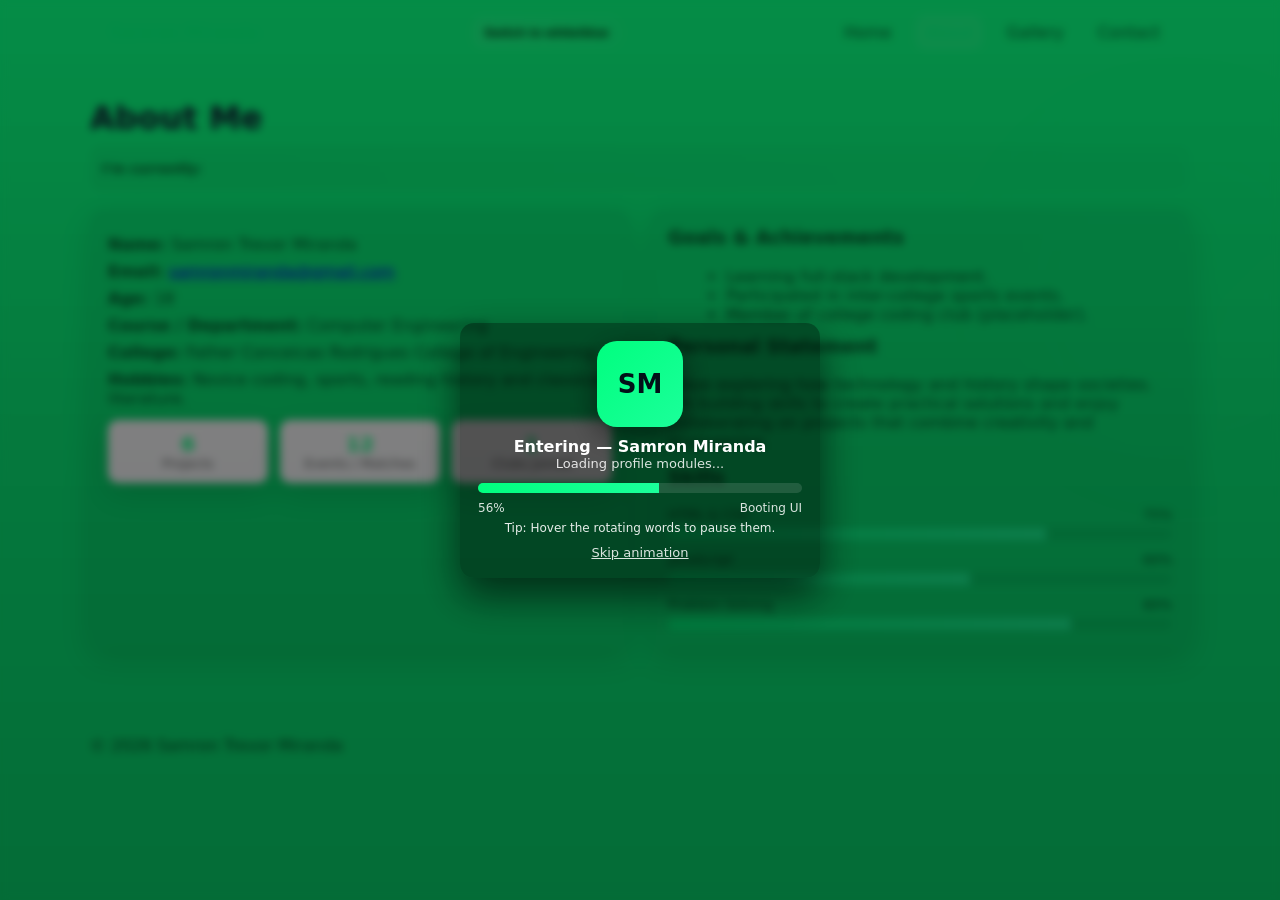
==== commit 2fe4fc58: "Update about.html" ====
--- a/about.html
+++ b/about.html
@@ -6,53 +6,101 @@
 <title>About — Samron Miranda</title>
 <meta name="description" content="About Samron Trevor Miranda — background, interests, goals, achievements.">
 <style>
+  /* ------------------------
+     THEME VARIABLES
+     ------------------------ */
   :root{
-    /* default theme (light) */
-    --bg:#f6fbff; --accent:#0b66ff; --muted:#6b7a90; --card:#fff; --glass: rgba(255,255,255,0.7);
-    --shadow: 0 10px 30px rgba(12,33,80,0.08); --rounded:14px; --text:#102034;
-    --fill-gradient: linear-gradient(90deg,var(--accent),#5fb0ff);
-  }
-  /* neon theme variables (applied when body.neon present) */
-  body.neon{
-    --bg: #0b0711; --accent: #8b5cf6; --muted: #bdb6d9; --card: rgba(0,0,0,0.45);
-    --glass: rgba(255,255,255,0.03); --shadow: 0 10px 40px rgba(139,92,246,0.12); --text: #e6e0ff;
-    --fill-gradient: linear-gradient(90deg,#ff5cf6,#8b5cf6);
-  }
-
+    /* default (white/blue) theme variables */
+    --bg-default: #f6fbff;
+    --card-default: #ffffff;
+    --accent-default: #0b66ff;
+    --accent-2-default: #5fb0ff;
+    --muted-default: #6b7a90;
+    --glass-default: rgba(255,255,255,0.7);
+    --shadow-default: 0 10px 30px rgba(12,33,80,0.08);
+
+    /* neon green theme variables (active by default) */
+    --bg-neon: linear-gradient(180deg, #0aff80 6%, #0af07a 55%); /* bright neon gradient */
+    --card-neon: rgba(0,0,0,0.06);
+    --accent-neon: #00ff7f; /* neon green accent */
+    --accent-2-neon: #1bff9a;
+    --muted-neon: rgba(0,0,0,0.65);
+    --glass-neon: rgba(255,255,255,0.06);
+    --shadow-neon: 0 10px 30px rgba(0,0,0,0.12);
+
+    /* chosen -- these are the currently active variables (switched by body class) */
+    --bg: var(--bg-neon);
+    --card: var(--card-neon);
+    --accent: var(--accent-neon);
+    --accent-2: var(--accent-2-neon);
+    --muted: var(--muted-neon);
+    --glass: var(--glass-neon);
+    --shadow: var(--shadow-neon);
+
+    --rounded:14px;
+    font-family: Inter, system-ui, -apple-system, 'Segoe UI', Roboto, 'Helvetica Neue', Arial;
+  }
+
+  /* If .default-theme is on body, use original white/blue values */
+  body.default-theme{
+    --bg: linear-gradient(180deg,var(--bg-default),#eaf4ff 60%);
+    --card: var(--card-default);
+    --accent: var(--accent-default);
+    --accent-2: var(--accent-2-default);
+    --muted: var(--muted-default);
+    --glass: var(--glass-default);
+    --shadow: var(--shadow-default);
+  }
+
+  /* ------------------------
+     BASE LAYOUT
+     ------------------------ */
   *{box-sizing:border-box}
   html,body{height:100%}
   body{
     margin:0;
-    background:linear-gradient(180deg,var(--bg),#eaf4ff 60%);
-    color:var(--text);
+    background:var(--bg);
+    color:#102034;
     -webkit-font-smoothing:antialiased;
     padding-bottom:40px;
-    font-family: Inter, system-ui, -apple-system, 'Segoe UI', Roboto, 'Helvetica Neue', Arial;
-    transition: background .35s ease, color .35s ease;
+    transition: background 400ms ease, color 300ms ease;
   }
 
   .container{max-width:1100px;margin:0 auto;padding:0 20px}
   header.nav-wrap{padding:18px 0}
   .nav{display:flex;align-items:center;justify-content:space-between}
   .brand{font-weight:700;color:var(--accent);text-decoration:none}
-  .menu-toggle{display:none;background:transparent;border:0;font-size:20px;color:var(--muted)}
+  .menu-toggle{display:none;background:transparent;border:0;font-size:20px}
+  .nav-actions{display:flex;gap:10px;align-items:center}
+  .theme-btn{
+    background:transparent;border:1px solid rgba(255,255,255,0.12);
+    padding:8px 12px;border-radius:10px;font-weight:700;
+    cursor:pointer;color:var(--muted);
+    backdrop-filter: blur(4px);
+  }
+  .theme-btn.small{font-size:13px;padding:6px 10px}
+
   .nav-links{display:flex;gap:14px;list-style:none;padding:0;margin:0}
   .nav-links a{color:var(--muted);text-decoration:none;padding:8px 10px;border-radius:10px}
   .nav-links a.active{background:var(--glass);color:var(--accent)}
-  .controls{display:flex;gap:10px;align-items:center}
 
   main.about-page{padding:26px 0}
   h1{font-size:32px;margin:8px 0}
-
   .about-grid{display:grid;grid-template-columns:1fr 1fr;gap:20px;margin-top:18px}
-  .bio,.goals{background:var(--card);padding:18px;border-radius:12px;box-shadow:var(--shadow);backdrop-filter: blur(6px)}
+  .bio,.goals{
+    background:var(--card);
+    padding:18px;border-radius:12px;
+    box-shadow:var(--shadow);
+    transition: background 300ms ease, box-shadow 300ms ease;
+    color:var(--muted);
+  }
   .bio p{margin:8px 0;color:var(--muted)}
   .goals h3{margin-top:0}
   .goals ul{margin:8px 0 12px 18px;color:var(--muted)}
 
   /* moving words small banner */
-  .hero-mini{display:flex;align-items:center;gap:12px;padding:12px;border-radius:10px;background:linear-gradient(90deg,rgba(11,102,255,0.06),rgba(11,102,255,0.02));margin-bottom:14px}
-  body.neon .hero-mini{background: linear-gradient(90deg, rgba(139,92,246,0.08), rgba(139,92,246,0.03));}
+  .hero-mini{display:flex;align-items:center;gap:12px;padding:12px;border-radius:10px;
+    background:linear-gradient(90deg, rgba(0,0,0,0.04), rgba(0,0,0,0.02));margin-bottom:14px}
   .word-rotator{overflow:hidden;height:22px;position:relative}
   .word-rotator .words{position:absolute;left:0;top:0;animation:rotateWords 9s linear infinite}
   .word{display:block;height:22px;padding:0 6px;font-weight:700;color:var(--accent)}
@@ -61,15 +109,13 @@
   /* skills */
   .skills{display:flex;flex-direction:column;gap:12px}
   .skill{display:flex;flex-direction:column;gap:6px}
-  .skill .bar{height:12px;background:rgba(11,102,255,0.08);border-radius:999px;overflow:hidden}
-  body.neon .skill .bar{background: rgba(139,92,246,0.12);}
-  .skill .fill{height:100%;width:0;transition:width 1.2s ease; background:var(--fill-gradient)}
+  .skill .bar{height:12px;background:rgba(0,0,0,0.06);border-radius:999px;overflow:hidden}
+  .skill .fill{height:100%;width:0;transition:width 1.2s ease; background:linear-gradient(90deg,var(--accent),var(--accent-2))}
   .skill-label{display:flex;justify-content:space-between;font-size:13px;color:var(--muted)}
 
   /* stat counters */
   .stats{display:flex;gap:12px;margin-top:12px}
   .stat{flex:1;background:linear-gradient(180deg,#fff,#fbfdff);padding:12px;border-radius:10px;box-shadow:var(--shadow);text-align:center}
-  body.neon .stat{background: linear-gradient(180deg, rgba(0,0,0,0.45), rgba(0,0,0,0.35));}
   .stat .num{font-size:20px;font-weight:800;color:var(--accent)}
   .stat .label{color:var(--muted);font-size:13px}
 
@@ -82,85 +128,115 @@
     .menu-toggle{display:block}
   }
 
-  /* small floating shape */
-  .bg-shape{position:fixed;right:-80px;top:12%;width:360px;height:360px;border-radius:50%;background:linear-gradient(135deg,var(--accent),#5fb0ff);opacity:0.05;filter:blur(36px);pointer-events:none}
-  body.neon .bg-shape{opacity:0.12; filter: blur(46px);}
-
-  /* neon glow touches */
-  body.neon .brand, body.neon .nav-links a.active { text-shadow: 0 6px 18px rgba(139,92,246,0.3); }
-  body.neon .fill { box-shadow: 0 6px 18px rgba(139,92,246,0.12); }
-
-  /* toggle button */
-  .theme-toggle{border:0;background:transparent;padding:8px 12px;border-radius:10px;cursor:pointer;color:var(--muted);font-weight:700}
-  .theme-toggle.active{background:var(--glass);color:var(--accent);box-shadow:var(--shadow)}
-
-  /* Loading overlay */
-  .loading-overlay{
+  /* small floating shape (subtle) */
+  .bg-shape{
+    position:fixed;right:-80px;top:12%;width:360px;height:360px;border-radius:50%;
+    background:linear-gradient(135deg,var(--accent),var(--accent-2));opacity:0.06;filter:blur(36px);pointer-events:none;
+    transition: opacity 400ms ease;
+  }
+
+  /* ------------------------
+     THEME-TOGGLE VISUALS (Button accent changes with theme)
+     ------------------------ */
+  .theme-btn.theme-default{
+    color:var(--accent);
+    background:linear-gradient(90deg, rgba(255,255,255,0.9), rgba(255,255,255,0.85));
+    border:1px solid rgba(11,102,255,0.12);
+  }
+  .theme-btn.theme-neon{
+    color:#002b11;
+    background:linear-gradient(90deg, rgba(255,255,255,0.06), rgba(255,255,255,0.02));
+    border:1px solid rgba(255,255,255,0.06);
+  }
+
+  /* ------------------------
+     LOADING OVERLAY (game-like)
+     ------------------------ */
+  .loader-overlay{
     position:fixed;inset:0;display:flex;align-items:center;justify-content:center;
-    background:linear-gradient(180deg,rgba(255,255,255,0.95),rgba(255,255,255,0.9));
-    z-index:9999;flex-direction:column;gap:18px;
-  }
-  body.neon .loading-overlay{background: linear-gradient(180deg, rgba(3,1,6,0.95), rgba(3,1,6,0.98));}
-  .loader-shell{width:420px;max-width:90%;padding:18px;border-radius:12px;background:var(--card);box-shadow:var(--shadow);display:flex;flex-direction:column;gap:12px;align-items:center}
-  .loader-title{font-weight:800;color:var(--accent)}
-  .loader-bar{width:100%;height:12px;background:rgba(0,0,0,0.06);border-radius:999px;overflow:hidden}
-  .loader-fill{height:100%;width:0;background:var(--fill-gradient);transition:width .25s linear}
-  .loader-percent{font-size:14px;color:var(--muted)}
-
-  /* modal (info prompt) */
-  .modal-backdrop{position:fixed;inset:0;background:rgba(0,0,0,0.4);display:flex;align-items:center;justify-content:center;z-index:9998;padding:16px}
-  body.neon .modal-backdrop{background: rgba(0,0,0,0.55);}
-  .modal{width:720px;max-width:100%;background:var(--card);padding:18px;border-radius:12px;box-shadow:var(--shadow);overflow:auto;max-height:88vh}
-  .modal h2{margin:0 0 12px}
-  .form-grid{display:grid;grid-template-columns:1fr 1fr;gap:12px}
-  .form-row{display:flex;flex-direction:column;gap:6px;margin-bottom:8px}
-  .form-row input, .form-row textarea, .form-row select{
-    padding:10px;border-radius:8px;border:1px solid rgba(16,32,52,0.06);font-size:14px;background:transparent;color:var(--text)
-  }
-  .modal-actions{display:flex;gap:10px;justify-content:flex-end;margin-top:10px}
-  .btn{padding:8px 12px;border-radius:10px;border:0;cursor:pointer;font-weight:700}
-  .btn-primary{background:var(--accent);color:white}
-  .btn-ghost{background:transparent;border:1px solid var(--glass);color:var(--muted)}
-
-  /* small helper for glow text in neon */
-  .glow{color:var(--accent);font-weight:800}
+    background:linear-gradient(180deg, rgba(0,0,0,0.45), rgba(0,0,0,0.55));
+    z-index:9999;backdrop-filter: blur(4px);flex-direction:column;gap:18px;
+    color:white;transition:opacity 300ms ease, visibility 300ms;
+  }
+  .loader-hidden{opacity:0;visibility:hidden;pointer-events:none}
+  .loader-card{
+    width:360px;max-width:92%;padding:18px;border-radius:14px;background:rgba(0,0,0,0.36);
+    text-align:center;box-shadow:0 18px 40px rgba(0,0,0,0.6);
+  }
+  .loader-logo{
+    width:86px;height:86px;border-radius:20px;display:inline-flex;align-items:center;justify-content:center;
+    font-weight:900;font-size:26px;background:linear-gradient(135deg,var(--accent),var(--accent-2));
+    color:#021018;box-shadow:0 8px 30px rgba(0,0,0,0.5);animation:pulse 1.1s ease-in-out infinite;
+  }
+  @keyframes pulse{0%{transform:scale(1)}50%{transform:scale(1.05)}100%{transform:scale(1)}}
+
+  .loader-title{margin-top:10px;font-weight:800}
+  .loader-sub{font-size:13px;opacity:0.85;margin-bottom:12px}
+
+  .progress{
+    height:10px;background:rgba(255,255,255,0.12);border-radius:999px;overflow:hidden;margin:8px 0;
+  }
+  .progress .bar{
+    height:100%;width:0%;background:linear-gradient(90deg,var(--accent),var(--accent-2));
+    transition:width 200ms linear;
+  }
+
+  .loader-hud{display:flex;justify-content:space-between;font-size:12px;opacity:0.85;margin-top:6px}
+  .loader-tip{font-size:12px;color:rgba(255,255,255,0.9);margin-top:6px;}
+
+  /* small text link for skipping (visible on desktop) */
+  .loader-skip{margin-top:10px;font-size:13px;opacity:0.9;color:rgba(255,255,255,0.95);cursor:pointer;text-decoration:underline}
+
+  /* reduced motion respect */
+  @media (prefers-reduced-motion: reduce){
+    .word-rotator .words{animation:none}
+    .loader-logo{animation:none}
+  }
 </style>
 </head>
 <body>
-  <div class="bg-shape" aria-hidden></div>
-
-  <!-- Loading overlay (visible on first load) -->
-  <div id="loading-overlay" class="loading-overlay" role="status" aria-live="polite" aria-label="Loading">
-    <div class="loader-shell" role="presentation">
-      <div class="loader-title">Loading Samron Miranda — Preparing the page</div>
-      <div class="loader-bar" aria-hidden>
-        <div id="loader-fill" class="loader-fill" style="width:0%"></div>
-      </div>
-      <div class="loader-percent" id="loader-percent">0%</div>
-      <div style="font-size:12px;color:var(--muted)">Tip: you can customize your profile after loading.</div>
+  <!-- Loading overlay (game-like) -->
+  <div id="loader" class="loader-overlay" role="status" aria-live="polite">
+    <div class="loader-card" aria-hidden="false">
+      <div class="loader-logo" aria-hidden="true">SM</div>
+      <div class="loader-title">Entering — Samron Miranda</div>
+      <div class="loader-sub">Loading profile modules...</div>
+      <div class="progress" aria-hidden="true"><div id="loader-bar" class="bar"></div></div>
+      <div class="loader-hud"><span id="loader-percent">0%</span><span id="loader-stage">Initializing</span></div>
+      <div class="loader-tip">Tip: Hover the rotating words to pause them.</div>
+      <div id="loader-skip" class="loader-skip" tabindex="0">Skip animation</div>
     </div>
   </div>
 
+  <div class="bg-shape" aria-hidden></div>
+
   <header class="nav-wrap">
-    <nav class="nav container" aria-label="Main navigation">
+    <nav class="nav container">
       <a class="brand" href="index.html">Samron Miranda</a>
-      <div class="controls">
+
+      <div class="nav-actions">
+        <!-- Theme toggle button -->
+        <button id="theme-toggle" class="theme-btn theme-neon small" aria-pressed="false" title="Switch theme">
+          Switch to white/blue
+        </button>
+
+        <!-- Mobile menu toggle -->
         <button id="menu-toggle-2" class="menu-toggle" aria-expanded="false" aria-controls="nav-links-2">☰</button>
-        <ul class="nav-links" id="nav-links-2">
-          <li><a href="index.html">Home</a></li>
-          <li><a href="about.html" class="active">About</a></li>
-          <li><a href="gallery.html">Gallery</a></li>
-          <li><a href="contact.html">Contact</a></li>
-        </ul>
-        <button id="theme-toggle" class="theme-toggle" title="Toggle neon theme">Neon</button>
       </div>
+
+      <ul class="nav-links" id="nav-links-2">
+        <li><a href="index.html">Home</a></li>
+        <li><a href="about.html" class="active">About</a></li>
+        <li><a href="gallery.html">Gallery</a></li>
+        <li><a href="contact.html">Contact</a></li>
+      </ul>
     </nav>
   </header>
 
-  <main class="container about-page" id="main-content" aria-hidden>
+  <main class="container about-page" id="main-content" aria-hidden="true">
     <h1>About Me</h1>
 
-    <div class="hero-mini" id="hero-mini">
+    <div class="hero-mini">
       <div style="font-weight:700;color:var(--muted);font-size:13px">I’m currently:</div>
       <div class="word-rotator" aria-hidden>
         <div class="words">
@@ -174,56 +250,56 @@
     </div>
 
     <div class="about-grid">
-      <div class="bio" id="bio-card">
-        <p><strong>Name:</strong> <span id="info-name">Samron Trevor Miranda</span></p>
-        <p><strong>Email:</strong> <a id="info-email" href="mailto:samronmiranda@gmail.com">samronmiranda@gmail.com</a></p>
-        <p><strong>Age:</strong> <span id="info-age">18</span></p>
-        <p><strong>Course / Department:</strong> <span id="info-course">Computer Engineering</span></p>
-        <p><strong>College:</strong> <span id="info-college">Father Conceicao Rodrigues College of Engineering</span></p>
-        <p><strong>Hobbies:</strong> <span id="info-hobbies">Novice coding, sports, reading history and classical literature.</span></p>
+      <div class="bio">
+        <p><strong>Name:</strong> Samron Trevor Miranda</p>
+        <p><strong>Email:</strong> <a href="mailto:samronmiranda@gmail.com">samronmiranda@gmail.com</a></p>
+        <p><strong>Age:</strong> 18</p>
+        <p><strong>Course / Department:</strong> Computer Engineering</p>
+        <p><strong>College:</strong> Father Conceicao Rodrigues College of Engineering</p>
+        <p><strong>Hobbies:</strong> Novice coding, sports, reading history and classical literature.</p>
 
         <div class="stats" aria-hidden>
           <div class="stat">
-            <div class="num" data-target="6" id="stat-projects">0</div>
+            <div class="num" data-target="6">0</div>
             <div class="label">Projects</div>
           </div>
           <div class="stat">
-            <div class="num" data-target="12" id="stat-events">0</div>
+            <div class="num" data-target="12">0</div>
             <div class="label">Events / Matches</div>
           </div>
           <div class="stat">
-            <div class="num" data-target="1" id="stat-clubs">0</div>
+            <div class="num" data-target="1">0</div>
             <div class="label">Clubs Joined</div>
           </div>
         </div>
       </div>
 
-      <div class="goals" id="goals-card">
+      <div class="goals">
         <h3>Goals & Achievements</h3>
-        <ul id="info-goals">
+        <ul>
           <li>Learning full-stack development.</li>
           <li>Participated in inter-college sports events.</li>
           <li>Member of college coding club (placeholder).</li>
         </ul>
+
         <h3>Personal Statement</h3>
-        <p id="info-statement">I love exploring how technology and history shape societies. I’m building skills to create practical solutions and enjoy collaborating on projects that combine creativity and engineering.</p>
+        <p>I love exploring how technology and history shape societies. I’m building skills to create practical solutions and enjoy collaborating on projects that combine creativity and engineering.</p>
 
         <h3 style="margin-top:12px">Skills</h3>
         <div class="skills" id="skills">
           <div class="skill">
-            <div class="skill-label"><span>HTML & CSS</span><span class="skill-percent">75%</span></div>
-            <div class="bar"><div class="fill" data-fill="75%" style="width:0%"></div></div>
+            <div class="skill-label"><span>HTML & CSS</span><span>75%</span></div>
+            <div class="bar"><div class="fill" data-fill="75%"></div></div>
           </div>
           <div class="skill">
-            <div class="skill-label"><span>JavaScript</span><span class="skill-percent">60%</span></div>
-            <div class="bar"><div class="fill" data-fill="60%" style="width:0%"></div></div>
+            <div class="skill-label"><span>JavaScript</span><span>60%</span></div>
+            <div class="bar"><div class="fill" data-fill="60%"></div></div>
           </div>
           <div class="skill">
-            <div class="skill-label"><span>Problem Solving</span><span class="skill-percent">80%</span></div>
-            <div class="bar"><div class="fill" data-fill="80%" style="width:0%"></div></div>
+            <div class="skill-label"><span>Problem Solving</span><span>80%</span></div>
+            <div class="bar"><div class="fill" data-fill="80%"></div></div>
           </div>
         </div>
-
       </div>
     </div>
   </main>
@@ -232,380 +308,175 @@
     <p>&copy; <span id="year-2"></span> Samron Trevor Miranda</p>
   </footer>
 
-  <!-- Modal to collect/display information -->
-  <div id="modal-backdrop" class="modal-backdrop" style="display:none" role="dialog" aria-modal="true" aria-labelledby="modal-title">
-    <div class="modal" role="document">
-      <h2 id="modal-title">Tell me about yourself</h2>
-      <p style="margin-top:0;color:var(--muted)">Fill this quick form so I can populate the page with your information. You can skip any field or come back later.</p>
-
-      <div class="form-grid">
-        <div>
-          <div class="form-row">
-            <label for="f-name">Name</label>
-            <input id="f-name" placeholder="Your name" />
-          </div>
-          <div class="form-row">
-            <label for="f-email">Email</label>
-            <input id="f-email" placeholder="you@example.com" type="email" />
-          </div>
-          <div class="form-row">
-            <label for="f-age">Age</label>
-            <input id="f-age" type="number" min="0" placeholder="18" />
-          </div>
-          <div class="form-row">
-            <label for="f-course">Course / Department</label>
-            <input id="f-course" placeholder="Computer Engineering" />
-          </div>
-          <div class="form-row">
-            <label for="f-college">College</label>
-            <input id="f-college" placeholder="College name" />
-          </div>
-        </div>
-
-        <div>
-          <div class="form-row">
-            <label for="f-hobbies">Hobbies (comma separated)</label>
-            <input id="f-hobbies" placeholder="coding, sports, reading" />
-          </div>
-          <div class="form-row">
-            <label for="f-goals">Top goals (one per line)</label>
-            <textarea id="f-goals" rows="4" placeholder="Become a full-stack developer&#10;Win inter-college hackathon"></textarea>
-          </div>
-          <div class="form-row">
-            <label for="f-statement">Personal statement</label>
-            <textarea id="f-statement" rows="3" placeholder="A short personal statement..."></textarea>
-          </div>
-          <div class="form-row">
-            <label for="f-projects">Projects (count)</label>
-            <input id="f-projects" type="number" min="0" placeholder="6" />
-          </div>
-          <div class="form-row">
-            <label for="f-events">Events / Matches (count)</label>
-            <input id="f-events" type="number" min="0" placeholder="12" />
-          </div>
-          <div class="form-row">
-            <label for="f-clubs">Clubs Joined (count)</label>
-            <input id="f-clubs" type="number" min="0" placeholder="1" />
-          </div>
-        </div>
-      </div>
-
-      <h3 style="margin-top:12px">Skills (name:percent)</h3>
-      <div style="display:flex;gap:8px;flex-wrap:wrap">
-        <input id="skill-1" placeholder="HTML & CSS:75" style="flex:1;min-width:180px" />
-        <input id="skill-2" placeholder="JavaScript:60" style="flex:1;min-width:180px" />
-        <input id="skill-3" placeholder="Problem Solving:80" style="flex:1;min-width:180px" />
-      </div>
-
-      <div class="modal-actions">
-        <button id="modal-skip" class="btn btn-ghost">Skip</button>
-        <button id="modal-submit" class="btn btn-primary">Save & Apply</button>
-      </div>
-    </div>
-  </div>
-
 <script>
-  // Set year
+  // ---------- YEAR AUTO-UPDATE ----------
   document.getElementById('year-2').textContent = new Date().getFullYear();
 
-  // mobile menu toggle
+  // ---------- MOBILE NAV TOGGLES ----------
   const btn = document.getElementById('menu-toggle-2');
   const links = document.getElementById('nav-links-2');
   btn.addEventListener('click', ()=>{
     const expanded = btn.getAttribute('aria-expanded') === 'true';
     btn.setAttribute('aria-expanded', String(!expanded));
-    if(links.style.display === 'flex') links.style.display = 'none'; else links.style.display = 'flex';
-    links.style.flexDirection = 'column';
-    links.style.gap = '10px';
-    links.style.background = 'white';
-    links.style.padding = '10px';
-    links.style.borderRadius = '10px';
-    links.style.boxShadow = 'var(--shadow)';
+    if(links.style.display === 'flex') links.style.display = 'none';
+    else {
+      links.style.display = 'flex';
+      links.style.flexDirection = 'column';
+      links.style.gap = '10px';
+      links.style.background = 'rgba(255,255,255,0.92)';
+      links.style.padding = '10px';
+      links.style.borderRadius = '10px';
+      links.style.boxShadow = 'var(--shadow)';
+    }
   });
 
-  // Theme toggle logic (neon)
+  // ---------- THEME TOGGLE ----------
   const themeBtn = document.getElementById('theme-toggle');
-  const body = document.body;
-  function applyTheme(neon){
-    if(neon){
-      body.classList.add('neon');
-      themeBtn.classList.add('active');
-      themeBtn.textContent = 'Default';
-      themeBtn.title = 'Switch to default theme';
-    } else {
-      body.classList.remove('neon');
-      themeBtn.classList.remove('active');
-      themeBtn.textContent = 'Neon';
-      themeBtn.title = 'Switch to neon theme';
-    }
-    localStorage.setItem('prefNeon', neon ? '1' : '0');
-  }
-  // initialize theme from localStorage
-  const savedNeon = localStorage.getItem('prefNeon');
-  applyTheme(savedNeon === '1');
-
-  themeBtn.addEventListener('click', ()=> {
-    applyTheme(!body.classList.contains('neon'));
+  // starting theme is neon (no class). When toggled we add/remove 'default-theme' on <body>
+  function applyThemeButton() {
+    const isDefault = document.body.classList.contains('default-theme');
+    themeBtn.setAttribute('aria-pressed', String(isDefault));
+    themeBtn.classList.toggle('theme-default', isDefault);
+    themeBtn.classList.toggle('theme-neon', !isDefault);
+    themeBtn.textContent = isDefault ? 'Switch to neon green' : 'Switch to white/blue';
+  }
+  themeBtn.addEventListener('click', () => {
+    document.body.classList.toggle('default-theme');
+    applyThemeButton();
   });
-
-  // Loading overlay animation (game-like progress). When done, show modal to collect info.
-  const overlay = document.getElementById('loading-overlay');
-  const loaderFill = document.getElementById('loader-fill');
+  // init button visuals
+  applyThemeButton();
+
+  // ---------- animate stat counters when visible ----------
+  const nums = document.querySelectorAll('.num');
+  const obs = new IntersectionObserver((entries, observer)=>{
+    entries.forEach(entry=>{
+      if(entry.isIntersecting){
+        const el = entry.target;
+        const target = +el.dataset.target;
+        let start = 0;
+        const step = Math.max(1, Math.ceil(target / 60));
+        const timer = setInterval(()=>{
+          start += step;
+          if(start >= target){
+            el.textContent = String(target);
+            clearInterval(timer);
+          } else el.textContent = String(start);
+        }, 16);
+        observer.unobserve(el);
+      }
+    });
+  }, {threshold:0.6});
+  nums.forEach(n=>obs.observe(n));
+
+  // ---------- animate skill bars when scrolled into view ----------
+  const fills = document.querySelectorAll('.fill');
+  const skillsObs = new IntersectionObserver((entries, observer)=>{
+    entries.forEach(entry=>{
+      if(entry.isIntersecting){
+        const f = entry.target;
+        f.style.width = f.dataset.fill;
+        observer.unobserve(f);
+      }
+    });
+  }, {threshold:0.25});
+  fills.forEach(f=>skillsObs.observe(f));
+
+  // ---------- pause rotating words on hover ----------
+  const rotator = document.querySelector('.word-rotator .words');
+  const rotWrap = document.querySelector('.word-rotator');
+  if(rotWrap){
+    rotWrap.addEventListener('mouseenter', ()=> rotator.style.animationPlayState='paused');
+    rotWrap.addEventListener('mouseleave', ()=> rotator.style.animationPlayState='running');
+  }
+
+  // ---------- LOADER SIMULATION (game-like) ----------
+  const loader = document.getElementById('loader');
+  const loaderBar = document.getElementById('loader-bar');
   const loaderPercent = document.getElementById('loader-percent');
+  const loaderStage = document.getElementById('loader-stage');
+  const loaderSkip = document.getElementById('loader-skip');
   const mainContent = document.getElementById('main-content');
-  function fakeLoadSequence(){
-    let p = 0;
-    // increment with small random steps to feel organic
-    const id = setInterval(()=>{
-      p += Math.random() * 6 + 4; // 4-10
-      if(p >= 100) p = 100;
-      loaderFill.style.width = p + '%';
-      loaderPercent.textContent = Math.round(p) + '%';
-      if(p >= 100){
-        clearInterval(id);
-        // brief fade out
-        overlay.style.transition = 'opacity .45s ease';
-        overlay.style.opacity = '0';
-        setTimeout(()=> {
-          overlay.style.display = 'none';
-          // reveal main content and then open modal
-          mainContent.removeAttribute('aria-hidden');
-          // small delay then show modal
-          setTimeout(()=> showInfoModalIfNeeded(), 350);
-        }, 450);
-      }
-    }, 90);
-  }
-
-  // modal handling
-  const modalBackdrop = document.getElementById('modal-backdrop');
-  const modalSubmit = document.getElementById('modal-submit');
-  const modalSkip = document.getElementById('modal-skip');
-
-  function showInfoModalIfNeeded(){
-    // If user has previously saved info, populate silently; otherwise show modal.
-    const stored = localStorage.getItem('aboutInfo_v1');
-    if(stored){
-      populateFromStorage();
-      // still let user open modal later by clicking name (we'll add an edit trigger)
+
+  // a small sequence of stages to feel game-like
+  const stages = [
+    {label: 'Initializing', pct: 8, delay: 220},
+    {label: 'Loading assets', pct: 38, delay: 320},
+    {label: 'Booting UI', pct: 62, delay: 260},
+    {label: 'Applying preferences', pct: 84, delay: 240},
+    {label: 'Finalizing', pct: 100, delay: 220}
+  ];
+
+  // function to run loader sequence, then hide overlay
+  function runLoaderSequence(skipImmediately=false){
+    let i = 0;
+    mainContent.setAttribute('aria-hidden','true');
+    if(skipImmediately){
+      // skip straight to hiding
+      loaderBar.style.width = '100%';
+      loaderPercent.textContent = '100%';
+      hideLoader();
       return;
     }
-    openModal();
-  }
-
-  function openModal(){
-    modalBackdrop.style.display = 'flex';
-    // focus first input
-    setTimeout(()=> document.getElementById('f-name').focus(), 120);
-  }
-  function closeModal(){ modalBackdrop.style.display = 'none'; }
-
-  modalSkip.addEventListener('click', ()=> {
-    closeModal();
+    function nextStage(){
+      if(i >= stages.length){
+        hideLoader();
+        return;
+      }
+      const st = stages[i++];
+      loaderStage.textContent = st.label;
+      // animate from current to target
+      let current = parseInt(loaderBar.style.width) || 0;
+      const target = st.pct;
+      const step = Math.max(1, Math.round((target - current) / 10));
+      const ticks = Math.max(6, Math.round(st.delay / 30));
+      let t = 0;
+      const interval = setInterval(()=>{
+        t++;
+        current = Math.min(target, current + step);
+        loaderBar.style.width = current + '%';
+        loaderPercent.textContent = current + '%';
+        if(current >= target || t >= ticks){
+          clearInterval(interval);
+          // small pause before next stage
+          setTimeout(nextStage, 120);
+        }
+      }, 30);
+    }
+    nextStage();
+  }
+
+  function hideLoader(){
+    loader.classList.add('loader-hidden');
+    // reveal main content to screen readers after a short delay
+    setTimeout(()=>{
+      mainContent.removeAttribute('aria-hidden');
+      loader.setAttribute('aria-hidden','true');
+    }, 300);
+  }
+
+  // skip handler
+  loaderSkip.addEventListener('click', ()=> runLoaderSequence(true));
+  loaderSkip.addEventListener('keypress', (e)=>{ if(e.key === 'Enter' || e.key === ' ') runLoaderSequence(true); });
+
+  // start loader when DOM is ready (simulate a brief startup)
+  document.addEventListener('DOMContentLoaded', ()=>{
+    // small delay to allow CSS to paint
+    setTimeout(()=> runLoaderSequence(false), 180);
   });
 
-  function readFormData(){
-    const name = document.getElementById('f-name').value.trim();
-    const email = document.getElementById('f-email').value.trim();
-    const age = document.getElementById('f-age').value.trim();
-    const course = document.getElementById('f-course').value.trim();
-    const college = document.getElementById('f-college').value.trim();
-    const hobbies = document.getElementById('f-hobbies').value.trim();
-    const goalsRaw = document.getElementById('f-goals').value.trim();
-    const statement = document.getElementById('f-statement').value.trim();
-    const projects = document.getElementById('f-projects').value.trim();
-    const events = document.getElementById('f-events').value.trim();
-    const clubs = document.getElementById('f-clubs').value.trim();
-    const skill1 = document.getElementById('skill-1').value.trim();
-    const skill2 = document.getElementById('skill-2').value.trim();
-    const skill3 = document.getElementById('skill-3').value.trim();
-
-    const goals = goalsRaw ? goalsRaw.split(/\r?\n/).map(s=>s.trim()).filter(Boolean) : [];
-    const skills = [skill1, skill2, skill3].map(s => {
-      if(!s) return null;
-      const parts = s.split(':').map(x=>x.trim());
-      const name = parts[0] || '';
-      let pct = parseInt(parts[1] || '0', 10);
-      if(isNaN(pct)) pct = 0;
-      pct = Math.max(0, Math.min(100, pct));
-      return {name, pct};
-    }).filter(Boolean);
-    return {name,email,age,course,college,hobbies,goals,statement,projects,events,clubs,skills};
-  }
-
-  modalSubmit.addEventListener('click', ()=>{
-    const data = readFormData();
-    // Save to localStorage
-    localStorage.setItem('aboutInfo_v1', JSON.stringify(data));
-    populateFromData(data);
-    closeModal();
+  // If user prefers reduced motion, hide loader quickly
+  if(window.matchMedia && window.matchMedia('(prefers-reduced-motion: reduce)').matches){
+    // skip animation
+    document.addEventListener('DOMContentLoaded', ()=> runLoaderSequence(true));
+  }
+
+  // Accessibility: allow escape key to skip loader
+  document.addEventListener('keydown', (e)=>{
+    if(e.key === 'Escape' && loader && !loader.classList.contains('loader-hidden')){
+      runLoaderSequence(true);
+    }
   });
-
-  function populateFromData(data){
-    if(!data) return;
-    if(data.name) document.getElementById('info-name').textContent = data.name;
-    if(data.email) {
-      const el = document.getElementById('info-email');
-      el.textContent = data.email;
-      el.href = 'mailto:' + data.email;
-    }
-    if(data.age) document.getElementById('info-age').textContent = data.age;
-    if(data.course) document.getElementById('info-course').textContent = data.course;
-    if(data.college) document.getElementById('info-college').textContent = data.college;
-    if(data.hobbies) document.getElementById('info-hobbies').textContent = data.hobbies;
-    if(Array.isArray(data.goals) && data.goals.length){
-      const ul = document.getElementById('info-goals');
-      ul.innerHTML = '';
-      data.goals.forEach(g=>{
-        const li = document.createElement('li'); li.textContent = g; ul.appendChild(li);
-      })
-    }
-    if(data.statement) document.getElementById('info-statement').textContent = data.statement;
-
-    // stats
-    if(data.projects) {
-      const pEl = document.getElementById('stat-projects');
-      pEl.dataset.target = String(Math.max(0, parseInt(data.projects,10)||0));
-      pEl.textContent = '0';
-    }
-    if(data.events) {
-      const eEl = document.getElementById('stat-events');
-      eEl.dataset.target = String(Math.max(0, parseInt(data.events,10)||0));
-      eEl.textContent = '0';
-    }
-    if(data.clubs) {
-      const cEl = document.getElementById('stat-clubs');
-      cEl.dataset-target = String(Math.max(0, parseInt(data.clubs,10)||0));
-      cEl.dataset.target = String(Math.max(0, parseInt(data.clubs,10)||0));
-      cEl.textContent = '0';
-    }
-
-    // skills
-    const fillEls = document.querySelectorAll('.fill');
-    // Default to existing skills if none provided
-    if(Array.isArray(data.skills) && data.skills.length){
-      // map top 3 skills into fills
-      for(let i=0;i<3;i++){
-        const s = data.skills[i];
-        if(!s) continue;
-        const parent = fillEls[i];
-        parent.dataset.fill = s.pct + '%';
-        // update label texts (two spans: .skill-label > span:first and span:last)
-        const label = parent.closest('.skill').querySelector('.skill-label');
-        if(label){
-          label.children[0].textContent = s.name || label.children[0].textContent;
-          label.children[1].textContent = s.pct + '%';
-        }
-      }
-    }
-
-    // trigger animations: stat counters and skill fills
-    startStatCounters();
-    animateSkillBars();
-  }
-
-  function populateFromStorage(){
-    const stored = localStorage.getItem('aboutInfo_v1');
-    if(!stored) return;
-    try{
-      const data = JSON.parse(stored);
-      populateFromData(data);
-    }catch(e){
-      console.warn('Failed to parse stored about info', e);
-    }
-  }
-
-  // animate stat counters when visible (IntersectionObserver)
-  let statObserver;
-  function startStatCounters(){
-    const nums = document.querySelectorAll('.num');
-    if(statObserver) { /* already created? disconnect to reset */ statObserver.disconnect(); }
-    statObserver = new IntersectionObserver((entries, observer)=>{
-      entries.forEach(entry=>{
-        if(entry.isIntersecting){
-          const el = entry.target;
-          const target = +el.dataset.target || +el.getAttribute('data-target') || 0;
-          let start = 0;
-          const duration = 900; // ms
-          const stepTime = 16;
-          const steps = Math.max(1, Math.floor(duration / stepTime));
-          const increment = Math.ceil(target / steps);
-          const timer = setInterval(()=>{
-            start += increment;
-            if(start >= target){ el.textContent = String(target); clearInterval(timer); }
-            else el.textContent = String(start);
-          }, stepTime);
-          observer.unobserve(el);
-        }
-      });
-    }, {threshold:0.5});
-    document.querySelectorAll('.num').forEach(n=> statObserver.observe(n));
-  }
-
-  // animate skill bars when scrolled into view
-  function animateSkillBars(){
-    const fills = document.querySelectorAll('.fill');
-    const skillsObs = new IntersectionObserver((entries, observer)=>{
-      entries.forEach(entry=>{
-        if(entry.isIntersecting){
-          const f = entry.target;
-          // if dataset.fill present like "75%" then animate to that width
-          const target = f.dataset.fill || '0%';
-          f.style.width = target;
-          observer.unobserve(f);
-        }
-      });
-    }, {threshold:0.25});
-    fills.forEach(f=>skillsObs.observe(f));
-  }
-
-  // Kick off load simulation when DOM ready
-  document.addEventListener('DOMContentLoaded', ()=>{
-    // Start fake loading then show page and modal
-    fakeLoadSequence();
-
-    // Provide a way to open the modal later by clicking the name
-    const nameSpan = document.getElementById('info-name');
-    nameSpan.style.cursor = 'pointer';
-    nameSpan.title = 'Click to edit profile';
-    nameSpan.addEventListener('click', ()=>{
-      // prefill modal fields from storage
-      const stored = localStorage.getItem('aboutInfo_v1');
-      if(stored){
-        try{
-          const d = JSON.parse(stored);
-          // set fields
-          document.getElementById('f-name').value = d.name || '';
-          document.getElementById('f-email').value = d.email || '';
-          document.getElementById('f-age').value = d.age || '';
-          document.getElementById('f-course').value = d.course || '';
-          document.getElementById('f-college').value = d.college || '';
-          document.getElementById('f-hobbies').value = d.hobbies || '';
-          document.getElementById('f-goals').value = (Array.isArray(d.goals) ? d.goals.join('\\n') : '');
-          document.getElementById('f-statement').value = d.statement || '';
-          document.getElementById('f-projects').value = d.projects || '';
-          document.getElementById('f-events').value = d.events || '';
-          document.getElementById('f-clubs').value = d.clubs || '';
-          // skills
-          if(Array.isArray(d.skills)){
-            document.getElementById('skill-1').value = d.skills[0] ? (d.skills[0].name + ':' + d.skills[0].pct) : '';
-            document.getElementById('skill-2').value = d.skills[1] ? (d.skills[1].name + ':' + d.skills[1].pct) : '';
-            document.getElementById('skill-3').value = d.skills[2] ? (d.skills[2].name + ':' + d.skills[2].pct) : '';
-          }
-        }catch(e){}
-      }
-      openModal();
-    });
-
-    // Add keyboard shortcut to toggle theme (T)
-    document.addEventListener('keydown', (e)=>{
-      if(e.key.toLowerCase() === 't'){ applyTheme(!body.classList.contains('neon')); }
-    });
-  });
-
-  // ensure if user already saved info, populate immediately without showing modal
-  populateFromStorage();
 </script>
 </body>
 </html>
-
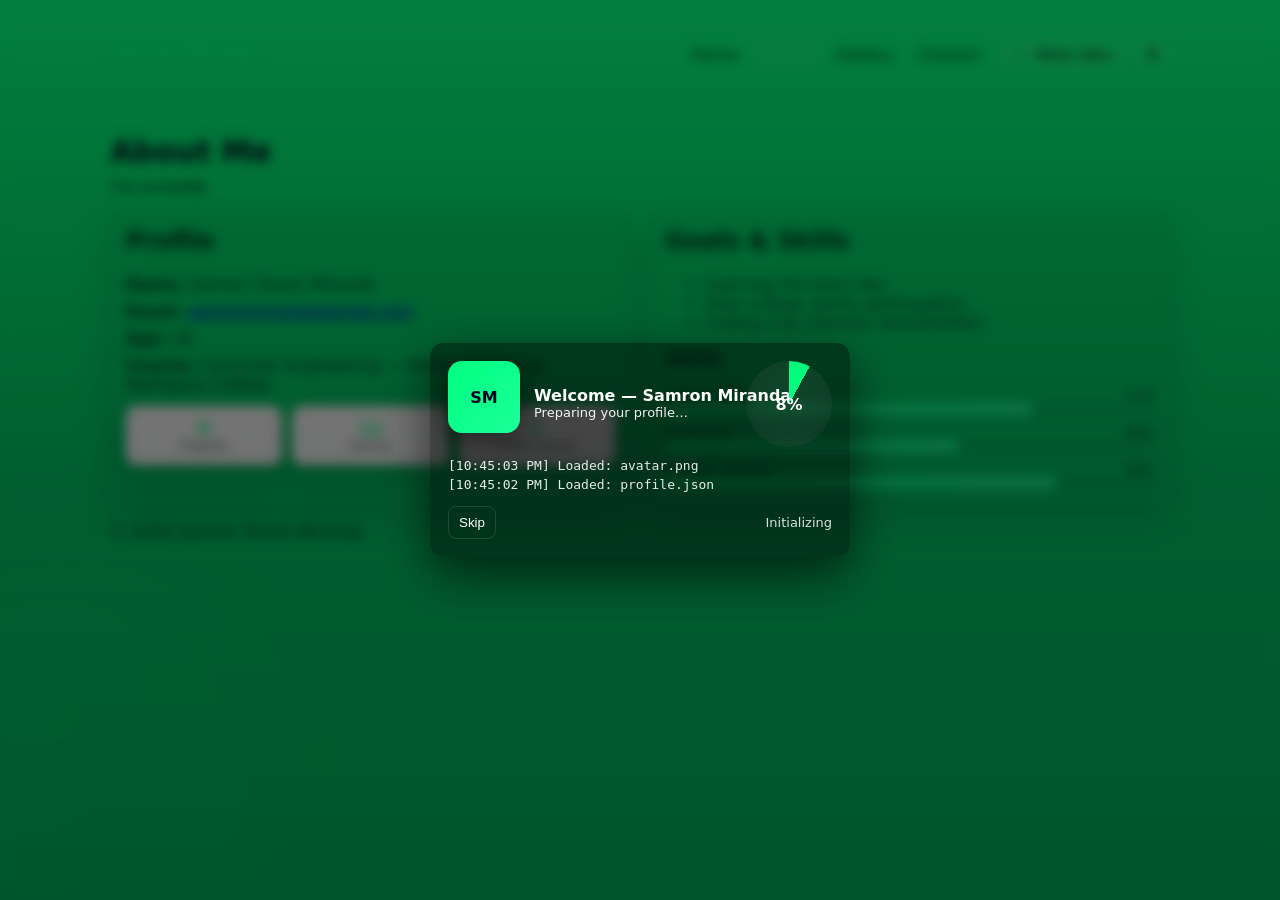
==== commit 6cf700e9: "Update fmt.Println message from 'Hello' to 'Goodbye'" ====
--- a/about.html
+++ b/about.html
@@ -1,244 +1,213 @@
 <!doctype html>
 <html lang="en">
 <head>
-<meta charset="utf-8">
-<meta name="viewport" content="width=device-width, initial-scale=1">
-<title>About — Samron Miranda</title>
-<meta name="description" content="About Samron Trevor Miranda — background, interests, goals, achievements.">
+<meta charset="utf-8" />
+<meta name="viewport" content="width=device-width,initial-scale=1" />
+<title>About — Samron Miranda (Alt)</title>
+<meta name="description" content="About Samron Trevor Miranda — alternative neon + loader + theme toggle" />
 <style>
-  /* ------------------------
+  /* -------------------------
      THEME VARIABLES
-     ------------------------ */
+     ------------------------- */
   :root{
-    /* default (white/blue) theme variables */
-    --bg-default: #f6fbff;
+    /* white/blue default (fallback values) */
+    --bg-default: linear-gradient(180deg,#f6fbff,#eaf4ff 60%);
     --card-default: #ffffff;
-    --accent-default: #0b66ff;
-    --accent-2-default: #5fb0ff;
-    --muted-default: #6b7a90;
+    --accent-default:#0b66ff;
+    --accent2-default:#5fb0ff;
+    --muted-default:#6b7a90;
     --glass-default: rgba(255,255,255,0.7);
     --shadow-default: 0 10px 30px rgba(12,33,80,0.08);
 
-    /* neon green theme variables (active by default) */
-    --bg-neon: linear-gradient(180deg, #0aff80 6%, #0af07a 55%); /* bright neon gradient */
+    /* neon theme (start here) */
+    --bg-neon: linear-gradient(180deg,#05ff7a 0%, #00d36a 55%);
     --card-neon: rgba(0,0,0,0.06);
-    --accent-neon: #00ff7f; /* neon green accent */
-    --accent-2-neon: #1bff9a;
-    --muted-neon: rgba(0,0,0,0.65);
-    --glass-neon: rgba(255,255,255,0.06);
-    --shadow-neon: 0 10px 30px rgba(0,0,0,0.12);
-
-    /* chosen -- these are the currently active variables (switched by body class) */
+    --accent-neon: #00ff7f;
+    --accent2-neon: #1bff9a;
+    --muted-neon: rgba(2,18,12,0.8);
+    --glass-neon: rgba(255,255,255,0.04);
+    --shadow-neon: 0 12px 34px rgba(0,0,0,0.14);
+
+    /* active tokens (will be switched by .theme-default on <body>) */
     --bg: var(--bg-neon);
     --card: var(--card-neon);
     --accent: var(--accent-neon);
-    --accent-2: var(--accent-2-neon);
+    --accent-2: var(--accent2-neon);
     --muted: var(--muted-neon);
     --glass: var(--glass-neon);
     --shadow: var(--shadow-neon);
 
-    --rounded:14px;
-    font-family: Inter, system-ui, -apple-system, 'Segoe UI', Roboto, 'Helvetica Neue', Arial;
-  }
-
-  /* If .default-theme is on body, use original white/blue values */
+    --radius:14px;
+    --fw-sans: Inter, system-ui, -apple-system, "Segoe UI", Roboto, "Helvetica Neue", Arial;
+    font-family: var(--fw-sans);
+    -webkit-font-smoothing:antialiased;
+    -moz-osx-font-smoothing:grayscale;
+  }
+
+  /* body.default-theme applies white/blue */
   body.default-theme{
-    --bg: linear-gradient(180deg,var(--bg-default),#eaf4ff 60%);
+    --bg: var(--bg-default);
     --card: var(--card-default);
     --accent: var(--accent-default);
-    --accent-2: var(--accent-2-default);
+    --accent-2: var(--accent2-default);
     --muted: var(--muted-default);
     --glass: var(--glass-default);
     --shadow: var(--shadow-default);
   }
 
-  /* ------------------------
-     BASE LAYOUT
-     ------------------------ */
+  /* -------------------------
+     LAYOUT
+     ------------------------- */
   *{box-sizing:border-box}
   html,body{height:100%}
   body{
-    margin:0;
-    background:var(--bg);
-    color:#102034;
-    -webkit-font-smoothing:antialiased;
-    padding-bottom:40px;
-    transition: background 400ms ease, color 300ms ease;
-  }
-
-  .container{max-width:1100px;margin:0 auto;padding:0 20px}
-  header.nav-wrap{padding:18px 0}
-  .nav{display:flex;align-items:center;justify-content:space-between}
-  .brand{font-weight:700;color:var(--accent);text-decoration:none}
-  .menu-toggle{display:none;background:transparent;border:0;font-size:20px}
-  .nav-actions{display:flex;gap:10px;align-items:center}
-  .theme-btn{
-    background:transparent;border:1px solid rgba(255,255,255,0.12);
-    padding:8px 12px;border-radius:10px;font-weight:700;
-    cursor:pointer;color:var(--muted);
-    backdrop-filter: blur(4px);
-  }
-  .theme-btn.small{font-size:13px;padding:6px 10px}
-
-  .nav-links{display:flex;gap:14px;list-style:none;padding:0;margin:0}
-  .nav-links a{color:var(--muted);text-decoration:none;padding:8px 10px;border-radius:10px}
-  .nav-links a.active{background:var(--glass);color:var(--accent)}
-
-  main.about-page{padding:26px 0}
-  h1{font-size:32px;margin:8px 0}
-  .about-grid{display:grid;grid-template-columns:1fr 1fr;gap:20px;margin-top:18px}
-  .bio,.goals{
-    background:var(--card);
-    padding:18px;border-radius:12px;
-    box-shadow:var(--shadow);
-    transition: background 300ms ease, box-shadow 300ms ease;
-    color:var(--muted);
-  }
-  .bio p{margin:8px 0;color:var(--muted)}
-  .goals h3{margin-top:0}
-  .goals ul{margin:8px 0 12px 18px;color:var(--muted)}
-
-  /* moving words small banner */
-  .hero-mini{display:flex;align-items:center;gap:12px;padding:12px;border-radius:10px;
-    background:linear-gradient(90deg, rgba(0,0,0,0.04), rgba(0,0,0,0.02));margin-bottom:14px}
+    margin:0;background:var(--bg);color:#081426;padding-bottom:48px;transition:background .32s ease;
+  }
+  .container{max-width:1100px;margin:0 auto;padding:20px}
+  header{display:flex;align-items:center;justify-content:space-between;padding:18px 0}
+  .brand{font-weight:800;color:var(--accent);text-decoration:none}
+  nav .links{display:flex;gap:12px;align-items:center}
+  a.nav-link{color:var(--muted);text-decoration:none;padding:8px 10px;border-radius:10px}
+  a.nav-link.active{background:var(--glass);color:var(--accent)}
+
+  /* theme toggle */
+  .controls{display:flex;gap:10px;align-items:center}
+  .btn{
+    display:inline-flex;align-items:center;gap:8px;padding:8px 12px;border-radius:10px;border:0;background:rgba(255,255,255,0.06);
+    cursor:pointer;font-weight:700;color:var(--muted);backdrop-filter: blur(6px);
+  }
+  .btn:focus{outline:2px solid rgba(0,0,0,0.12);outline-offset:2px}
+
+  main{padding:18px 0}
+  h1{font-size:30px;margin:6px 0}
+  .hero{display:flex;gap:18px;align-items:center;margin-bottom:14px}
+  .hero .label{font-weight:700;color:var(--muted);font-size:13px}
   .word-rotator{overflow:hidden;height:22px;position:relative}
-  .word-rotator .words{position:absolute;left:0;top:0;animation:rotateWords 9s linear infinite}
-  .word{display:block;height:22px;padding:0 6px;font-weight:700;color:var(--accent)}
-  @keyframes rotateWords{0%{transform:translateY(0)}20%{transform:translateY(-22px)}40%{transform:translateY(-44px)}60%{transform:translateY(-66px)}80%{transform:translateY(-88px)}100%{transform:translateY(0)}}
-
-  /* skills */
-  .skills{display:flex;flex-direction:column;gap:12px}
-  .skill{display:flex;flex-direction:column;gap:6px}
-  .skill .bar{height:12px;background:rgba(0,0,0,0.06);border-radius:999px;overflow:hidden}
-  .skill .fill{height:100%;width:0;transition:width 1.2s ease; background:linear-gradient(90deg,var(--accent),var(--accent-2))}
-  .skill-label{display:flex;justify-content:space-between;font-size:13px;color:var(--muted)}
-
-  /* stat counters */
-  .stats{display:flex;gap:12px;margin-top:12px}
-  .stat{flex:1;background:linear-gradient(180deg,#fff,#fbfdff);padding:12px;border-radius:10px;box-shadow:var(--shadow);text-align:center}
-  .stat .num{font-size:20px;font-weight:800;color:var(--accent)}
-  .stat .label{color:var(--muted);font-size:13px}
-
-  footer.site-footer{margin-top:28px;padding:18px 0;color:var(--muted)}
+  .word-rotator .words{position:absolute;left:0;top:0;animation:rot 10s linear infinite}
+  .word{display:block;height:22px;padding:0 6px;font-weight:800;color:var(--accent)}
+  @keyframes rot{0%{transform:translateY(0)}20%{transform:translateY(-22px)}40%{transform:translateY(-44px)}60%{transform:translateY(-66px)}80%{transform:translateY(-88px)}100%{transform:translateY(0)}}
+
+  .grid{display:grid;grid-template-columns:1fr 1fr;gap:18px}
+  .card{background:var(--card);padding:16px;border-radius:12px;box-shadow:var(--shadow);color:var(--muted)}
+  .card p{margin:8px 0}
+
+  .skills .bar{height:12px;background:rgba(0,0,0,0.06);border-radius:999px;overflow:hidden}
+  .skills .fill{height:100%;width:0;transition:width 1.1s ease;background:linear-gradient(90deg,var(--accent),var(--accent-2))}
+
+  .stats{display:flex;gap:10px;margin-top:12px}
+  .stat{flex:1;padding:12px;border-radius:10px;background:linear-gradient(180deg,#fff,#fbfdff);text-align:center;box-shadow:var(--shadow)}
+  .stat .num{font-weight:800;color:var(--accent);font-size:18px}
+
+  footer{margin-top:26px;color:var(--muted)}
 
   /* responsive */
-  @media (max-width:880px){
-    .about-grid{grid-template-columns:1fr}
-    .nav-links{display:none}
-    .menu-toggle{display:block}
-  }
-
-  /* small floating shape (subtle) */
-  .bg-shape{
-    position:fixed;right:-80px;top:12%;width:360px;height:360px;border-radius:50%;
-    background:linear-gradient(135deg,var(--accent),var(--accent-2));opacity:0.06;filter:blur(36px);pointer-events:none;
-    transition: opacity 400ms ease;
-  }
-
-  /* ------------------------
-     THEME-TOGGLE VISUALS (Button accent changes with theme)
-     ------------------------ */
-  .theme-btn.theme-default{
-    color:var(--accent);
-    background:linear-gradient(90deg, rgba(255,255,255,0.9), rgba(255,255,255,0.85));
-    border:1px solid rgba(11,102,255,0.12);
-  }
-  .theme-btn.theme-neon{
-    color:#002b11;
-    background:linear-gradient(90deg, rgba(255,255,255,0.06), rgba(255,255,255,0.02));
-    border:1px solid rgba(255,255,255,0.06);
-  }
-
-  /* ------------------------
-     LOADING OVERLAY (game-like)
-     ------------------------ */
-  .loader-overlay{
-    position:fixed;inset:0;display:flex;align-items:center;justify-content:center;
-    background:linear-gradient(180deg, rgba(0,0,0,0.45), rgba(0,0,0,0.55));
-    z-index:9999;backdrop-filter: blur(4px);flex-direction:column;gap:18px;
-    color:white;transition:opacity 300ms ease, visibility 300ms;
-  }
-  .loader-hidden{opacity:0;visibility:hidden;pointer-events:none}
-  .loader-card{
-    width:360px;max-width:92%;padding:18px;border-radius:14px;background:rgba(0,0,0,0.36);
-    text-align:center;box-shadow:0 18px 40px rgba(0,0,0,0.6);
-  }
-  .loader-logo{
-    width:86px;height:86px;border-radius:20px;display:inline-flex;align-items:center;justify-content:center;
-    font-weight:900;font-size:26px;background:linear-gradient(135deg,var(--accent),var(--accent-2));
-    color:#021018;box-shadow:0 8px 30px rgba(0,0,0,0.5);animation:pulse 1.1s ease-in-out infinite;
-  }
-  @keyframes pulse{0%{transform:scale(1)}50%{transform:scale(1.05)}100%{transform:scale(1)}}
-
-  .loader-title{margin-top:10px;font-weight:800}
-  .loader-sub{font-size:13px;opacity:0.85;margin-bottom:12px}
-
-  .progress{
-    height:10px;background:rgba(255,255,255,0.12);border-radius:999px;overflow:hidden;margin:8px 0;
-  }
-  .progress .bar{
-    height:100%;width:0%;background:linear-gradient(90deg,var(--accent),var(--accent-2));
-    transition:width 200ms linear;
-  }
-
-  .loader-hud{display:flex;justify-content:space-between;font-size:12px;opacity:0.85;margin-top:6px}
-  .loader-tip{font-size:12px;color:rgba(255,255,255,0.9);margin-top:6px;}
-
-  /* small text link for skipping (visible on desktop) */
-  .loader-skip{margin-top:10px;font-size:13px;opacity:0.9;color:rgba(255,255,255,0.95);cursor:pointer;text-decoration:underline}
-
-  /* reduced motion respect */
-  @media (prefers-reduced-motion: reduce){
-    .word-rotator .words{animation:none}
-    .loader-logo{animation:none}
-  }
+  @media (max-width:880px){ .grid{grid-template-columns:1fr} .links{display:none} }
+
+  /* subtle neon background motif */
+  .orb{position:fixed;left:-120px;bottom:-80px;width:420px;height:420px;border-radius:50%;background:radial-gradient(circle at 30% 30%, rgba(0,255,140,0.16), rgba(0,0,0,0));filter:blur(36px);pointer-events:none;opacity:.9}
+  /* -------------------------
+     LOADER: scanline + pulse + file list
+     ------------------------- */
+  #loader{
+    position:fixed;inset:0;display:flex;align-items:center;justify-content:center;z-index:9999;
+    background:linear-gradient(180deg, rgba(0,0,0,0.5), rgba(0,0,0,0.6));backdrop-filter: blur(6px);
+  }
+  #loader.hidden{opacity:0;visibility:hidden;pointer-events:none;transition:opacity .28s,visibility .28s}
+  .stage{
+    width:420px;max-width:94%;padding:18px;border-radius:14px;background:rgba(0,0,0,0.42);
+    color:white;text-align:left;box-shadow:0 18px 50px rgba(0,0,0,0.6);position:relative;overflow:hidden;
+  }
+  /* scanline overlay */
+  .scan{
+    position:absolute;inset:0;pointer-events:none;mix-blend-mode:overlay;opacity:.18;background:
+      linear-gradient(180deg, transparent 40%, rgba(255,255,255,0.04) 50%, transparent 60%);
+    background-size:100% 6px;animation:scan 2.1s linear infinite;
+  }
+  @keyframes scan{0%{transform:translateY(-30%)}100%{transform:translateY(130%)}}
+  .pulse{
+    width:72px;height:72px;border-radius:14px;background:linear-gradient(135deg,var(--accent),var(--accent-2));
+    display:flex;align-items:center;justify-content:center;font-weight:900;color:#002;box-shadow:0 8px 30px rgba(0,0,0,0.5);
+    margin-bottom:12px;animation:pulse 1.2s ease-in-out infinite;
+  }
+  @keyframes pulse{0%{transform:scale(1)}50%{transform:scale(1.06)}100%{transform:scale(1)}}
+  .files{font-family:monospace;font-size:13px;line-height:1.4;max-height:120px;overflow:hidden;margin-top:8px}
+  .files .row{opacity:0.9}
+  .progress-arc{
+    width:86px;height:86px;border-radius:50%;display:grid;place-items:center;margin-left:auto;margin-right:0;
+    position:absolute;right:18px;top:18px;background:conic-gradient(var(--accent) 0% , rgba(255,255,255,0.06) 0% );box-shadow:inset 0 -6px 20px rgba(0,0,0,0.15);
+  }
+  .progress-arc .pct{font-weight:900}
+  .loader-actions{display:flex;gap:8px;margin-top:12px;align-items:center}
+  .skip{background:transparent;border:1px solid rgba(255,255,255,0.12);padding:8px 10px;border-radius:8px;color:white;cursor:pointer}
+  .skip:focus{outline:2px solid rgba(255,255,255,0.12);outline-offset:2px}
+
+  /* accessible small screens fix */
+  @media (max-width:420px){ .progress-arc{position:static;margin:12px 0 0 0;display:flex;justify-content:center} .stage{padding:14px} }
+
+  /* reduced motion */
+  @media (prefers-reduced-motion: reduce){ .scan,.pulse {animation:none} .word-rotator .words{animation:none} }
 </style>
 </head>
 <body>
-  <!-- Loading overlay (game-like) -->
-  <div id="loader" class="loader-overlay" role="status" aria-live="polite">
-    <div class="loader-card" aria-hidden="false">
-      <div class="loader-logo" aria-hidden="true">SM</div>
-      <div class="loader-title">Entering — Samron Miranda</div>
-      <div class="loader-sub">Loading profile modules...</div>
-      <div class="progress" aria-hidden="true"><div id="loader-bar" class="bar"></div></div>
-      <div class="loader-hud"><span id="loader-percent">0%</span><span id="loader-stage">Initializing</span></div>
-      <div class="loader-tip">Tip: Hover the rotating words to pause them.</div>
-      <div id="loader-skip" class="loader-skip" tabindex="0">Skip animation</div>
+  <!-- LOADER -->
+  <div id="loader" role="status" aria-live="polite" aria-label="Loading interface">
+    <div class="stage" role="dialog" aria-modal="true" aria-label="Loading">
+      <div style="display:flex;align-items:center;gap:14px">
+        <div class="pulse" aria-hidden="true">SM</div>
+        <div>
+          <div style="font-weight:900">Welcome — Samron Miranda</div>
+          <div style="font-size:13px;opacity:0.95">Preparing your profile…</div>
+        </div>
+
+        <div class="progress-arc" id="arc" aria-hidden="true"><div class="pct" id="arcPct">0%</div></div>
+      </div>
+
+      <div class="files" id="fileList" aria-hidden="true" style="margin-top:12px">
+        <!-- file rows will be injected -->
+      </div>
+
+      <div class="loader-actions">
+        <button class="skip" id="skipBtn">Skip</button>
+        <div style="flex:1"></div>
+        <div style="font-size:13px;color:rgba(255,255,255,0.85)" id="loaderStatus">Initializing</div>
+      </div>
+
+      <div class="scan" aria-hidden="true"></div>
     </div>
   </div>
 
-  <div class="bg-shape" aria-hidden></div>
-
-  <header class="nav-wrap">
-    <nav class="nav container">
+  <div class="orb" aria-hidden="true"></div>
+
+  <!-- HEADER -->
+  <div class="container">
+    <header>
       <a class="brand" href="index.html">Samron Miranda</a>
 
-      <div class="nav-actions">
-        <!-- Theme toggle button -->
-        <button id="theme-toggle" class="theme-btn theme-neon small" aria-pressed="false" title="Switch theme">
-          Switch to white/blue
+      <div class="controls">
+        <nav class="links" aria-label="Primary">
+          <a class="nav-link" href="index.html">Home</a>
+          <a class="nav-link active" href="about.html">About</a>
+          <a class="nav-link" href="gallery.html">Gallery</a>
+          <a class="nav-link" href="contact.html">Contact</a>
+        </nav>
+
+        <button id="themeBtn" class="btn" aria-pressed="false" title="Toggle theme">
+          <svg id="themeIcon" xmlns="http://www.w3.org/2000/svg" width="16" height="16" viewBox="0 0 24 24" fill="none" stroke="currentColor"><circle cx="12" cy="12" r="4"></circle></svg>
+          <span id="themeLabel">White / Blue</span>
         </button>
 
-        <!-- Mobile menu toggle -->
-        <button id="menu-toggle-2" class="menu-toggle" aria-expanded="false" aria-controls="nav-links-2">☰</button>
+        <button id="menuToggle" class="btn" aria-expanded="false" aria-controls="mobileNav">☰</button>
       </div>
-
-      <ul class="nav-links" id="nav-links-2">
-        <li><a href="index.html">Home</a></li>
-        <li><a href="about.html" class="active">About</a></li>
-        <li><a href="gallery.html">Gallery</a></li>
-        <li><a href="contact.html">Contact</a></li>
-      </ul>
-    </nav>
-  </header>
-
-  <main class="container about-page" id="main-content" aria-hidden="true">
+    </header>
+  </div>
+
+  <!-- MAIN -->
+  <main class="container" id="main" aria-hidden="true">
     <h1>About Me</h1>
 
-    <div class="hero-mini">
-      <div style="font-weight:700;color:var(--muted);font-size:13px">I’m currently:</div>
-      <div class="word-rotator" aria-hidden>
+    <div class="hero">
+      <div class="label">I’m currently:</div>
+      <div class="word-rotator" aria-hidden="true">
         <div class="words">
           <span class="word">Learning Full-Stack</span>
           <span class="word">Building Small Apps</span>
@@ -249,234 +218,195 @@
       </div>
     </div>
 
-    <div class="about-grid">
-      <div class="bio">
+    <div class="grid">
+      <section class="card" aria-labelledby="bioHeading">
+        <h2 id="bioHeading" style="margin-top:0">Profile</h2>
         <p><strong>Name:</strong> Samron Trevor Miranda</p>
         <p><strong>Email:</strong> <a href="mailto:samronmiranda@gmail.com">samronmiranda@gmail.com</a></p>
         <p><strong>Age:</strong> 18</p>
-        <p><strong>Course / Department:</strong> Computer Engineering</p>
-        <p><strong>College:</strong> Father Conceicao Rodrigues College of Engineering</p>
-        <p><strong>Hobbies:</strong> Novice coding, sports, reading history and classical literature.</p>
-
-        <div class="stats" aria-hidden>
-          <div class="stat">
-            <div class="num" data-target="6">0</div>
-            <div class="label">Projects</div>
-          </div>
-          <div class="stat">
-            <div class="num" data-target="12">0</div>
-            <div class="label">Events / Matches</div>
-          </div>
-          <div class="stat">
-            <div class="num" data-target="1">0</div>
-            <div class="label">Clubs Joined</div>
-          </div>
+        <p><strong>Course:</strong> Computer Engineering — Father Conceicao Rodrigues College</p>
+
+        <div class="stats" aria-hidden="true">
+          <div class="stat"><div class="num" data-target="6">0</div><div style="font-size:12px;color:var(--muted)">Projects</div></div>
+          <div class="stat"><div class="num" data-target="12">0</div><div style="font-size:12px;color:var(--muted)">Events</div></div>
+          <div class="stat"><div class="num" data-target="1">0</div><div style="font-size:12px;color:var(--muted)">Clubs Joined</div></div>
         </div>
-      </div>
-
-      <div class="goals">
-        <h3>Goals & Achievements</h3>
-        <ul>
-          <li>Learning full-stack development.</li>
-          <li>Participated in inter-college sports events.</li>
-          <li>Member of college coding club (placeholder).</li>
+      </section>
+
+      <section class="card" aria-labelledby="goalsHeading">
+        <h2 id="goalsHeading" style="margin-top:0">Goals & Skills</h2>
+        <ul style="color:var(--muted)">
+          <li>Learning full-stack dev</li>
+          <li>Inter-college sports participation</li>
+          <li>Coding club member (placeholder)</li>
         </ul>
 
-        <h3>Personal Statement</h3>
-        <p>I love exploring how technology and history shape societies. I’m building skills to create practical solutions and enjoy collaborating on projects that combine creativity and engineering.</p>
-
         <h3 style="margin-top:12px">Skills</h3>
-        <div class="skills" id="skills">
-          <div class="skill">
-            <div class="skill-label"><span>HTML & CSS</span><span>75%</span></div>
+        <div class="skills">
+          <div style="margin-bottom:10px">
+            <div style="display:flex;justify-content:space-between;font-size:13px;color:var(--muted)"><span>HTML & CSS</span><span>75%</span></div>
             <div class="bar"><div class="fill" data-fill="75%"></div></div>
           </div>
-          <div class="skill">
-            <div class="skill-label"><span>JavaScript</span><span>60%</span></div>
+          <div style="margin-bottom:10px">
+            <div style="display:flex;justify-content:space-between;font-size:13px;color:var(--muted)"><span>JavaScript</span><span>60%</span></div>
             <div class="bar"><div class="fill" data-fill="60%"></div></div>
           </div>
-          <div class="skill">
-            <div class="skill-label"><span>Problem Solving</span><span>80%</span></div>
+          <div>
+            <div style="display:flex;justify-content:space-between;font-size:13px;color:var(--muted)"><span>Problem Solving</span><span>80%</span></div>
             <div class="bar"><div class="fill" data-fill="80%"></div></div>
           </div>
         </div>
-      </div>
+      </section>
     </div>
+
+    <footer style="margin-top:18px;color:var(--muted)">&copy; <span id="yr"></span> Samron Trevor Miranda</footer>
   </main>
 
-  <footer class="site-footer container">
-    <p>&copy; <span id="year-2"></span> Samron Trevor Miranda</p>
-  </footer>
-
 <script>
-  // ---------- YEAR AUTO-UPDATE ----------
-  document.getElementById('year-2').textContent = new Date().getFullYear();
-
-  // ---------- MOBILE NAV TOGGLES ----------
-  const btn = document.getElementById('menu-toggle-2');
-  const links = document.getElementById('nav-links-2');
-  btn.addEventListener('click', ()=>{
-    const expanded = btn.getAttribute('aria-expanded') === 'true';
-    btn.setAttribute('aria-expanded', String(!expanded));
-    if(links.style.display === 'flex') links.style.display = 'none';
-    else {
-      links.style.display = 'flex';
-      links.style.flexDirection = 'column';
-      links.style.gap = '10px';
-      links.style.background = 'rgba(255,255,255,0.92)';
-      links.style.padding = '10px';
-      links.style.borderRadius = '10px';
-      links.style.boxShadow = 'var(--shadow)';
+  // ---------- year
+  document.getElementById('yr').textContent = new Date().getFullYear();
+
+  // ---------- theme toggle with persistence
+  const themeBtn = document.getElementById('themeBtn');
+  const themeLabel = document.getElementById('themeLabel');
+  const themeIcon = document.getElementById('themeIcon');
+
+  function applyTheme(name){
+    if(name === 'default'){
+      document.body.classList.add('default-theme');
+      themeBtn.setAttribute('aria-pressed','true');
+      themeLabel.textContent = 'Neon';
+      // simple icon change (sun/moon style)
+      themeIcon.innerHTML = '<path d="M21 12.79A9 9 0 1111.21 3 7 7 0 0021 12.79z"></path>';
+    }else{
+      document.body.classList.remove('default-theme');
+      themeBtn.setAttribute('aria-pressed','false');
+      themeLabel.textContent = 'White / Blue';
+      themeIcon.innerHTML = '<circle cx="12" cy="12" r="4"></circle>';
     }
+  }
+
+  // read last theme
+  const stored = localStorage.getItem('sm_theme') || 'neon';
+  applyTheme(stored === 'default' ? 'default' : 'neon');
+
+  themeBtn.addEventListener('click', ()=>{
+    const isDefault = document.body.classList.contains('default-theme');
+    const next = isDefault ? 'neon' : 'default';
+    applyTheme(next === 'default' ? 'default' : 'neon');
+    localStorage.setItem('sm_theme', next);
   });
 
-  // ---------- THEME TOGGLE ----------
-  const themeBtn = document.getElementById('theme-toggle');
-  // starting theme is neon (no class). When toggled we add/remove 'default-theme' on <body>
-  function applyThemeButton() {
-    const isDefault = document.body.classList.contains('default-theme');
-    themeBtn.setAttribute('aria-pressed', String(isDefault));
-    themeBtn.classList.toggle('theme-default', isDefault);
-    themeBtn.classList.toggle('theme-neon', !isDefault);
-    themeBtn.textContent = isDefault ? 'Switch to neon green' : 'Switch to white/blue';
-  }
-  themeBtn.addEventListener('click', () => {
-    document.body.classList.toggle('default-theme');
-    applyThemeButton();
+  // ---------- mobile menu toggle (simple)
+  const menuToggle = document.getElementById('menuToggle');
+  menuToggle.addEventListener('click', ()=>{
+    const expanded = menuToggle.getAttribute('aria-expanded') === 'true';
+    menuToggle.setAttribute('aria-expanded', String(!expanded));
+    alert('Mobile menu toggled — implement your mobile nav here if needed.');
   });
-  // init button visuals
-  applyThemeButton();
-
-  // ---------- animate stat counters when visible ----------
+
+  // ---------- skill bars & stat counters when visible ----------
+  const fills = document.querySelectorAll('.fill');
   const nums = document.querySelectorAll('.num');
-  const obs = new IntersectionObserver((entries, observer)=>{
-    entries.forEach(entry=>{
-      if(entry.isIntersecting){
-        const el = entry.target;
-        const target = +el.dataset.target;
-        let start = 0;
-        const step = Math.max(1, Math.ceil(target / 60));
-        const timer = setInterval(()=>{
-          start += step;
-          if(start >= target){
-            el.textContent = String(target);
-            clearInterval(timer);
-          } else el.textContent = String(start);
-        }, 16);
-        observer.unobserve(el);
+
+  const io = new IntersectionObserver((entries, obs)=>{
+    entries.forEach(en=>{
+      if(en.isIntersecting){
+        if(en.target.classList && en.target.classList.contains('fill')){
+          en.target.style.width = en.target.getAttribute('data-fill');
+          obs.unobserve(en.target);
+        } else if(en.target.classList && en.target.classList.contains('num')){
+          const el = en.target; const target = +el.dataset.target;
+          let cur = 0; const step = Math.max(1, Math.ceil(target/60));
+          const t = setInterval(()=>{ cur += step; if(cur>=target){ el.textContent = String(target); clearInterval(t);} else el.textContent = String(cur); }, 16);
+          obs.unobserve(el);
+        }
       }
     });
-  }, {threshold:0.6});
-  nums.forEach(n=>obs.observe(n));
-
-  // ---------- animate skill bars when scrolled into view ----------
-  const fills = document.querySelectorAll('.fill');
-  const skillsObs = new IntersectionObserver((entries, observer)=>{
-    entries.forEach(entry=>{
-      if(entry.isIntersecting){
-        const f = entry.target;
-        f.style.width = f.dataset.fill;
-        observer.unobserve(f);
-      }
-    });
-  }, {threshold:0.25});
-  fills.forEach(f=>skillsObs.observe(f));
-
-  // ---------- pause rotating words on hover ----------
-  const rotator = document.querySelector('.word-rotator .words');
+  }, {threshold:0.5});
+
+  fills.forEach(f=>io.observe(f));
+  nums.forEach(n=>io.observe(n));
+
+  // ---------- word rotator pause on hover ----------
+  const rot = document.querySelector('.word-rotator .words');
   const rotWrap = document.querySelector('.word-rotator');
   if(rotWrap){
-    rotWrap.addEventListener('mouseenter', ()=> rotator.style.animationPlayState='paused');
-    rotWrap.addEventListener('mouseleave', ()=> rotator.style.animationPlayState='running');
-  }
-
-  // ---------- LOADER SIMULATION (game-like) ----------
+    rotWrap.addEventListener('mouseenter', ()=> rot.style.animationPlayState='paused');
+    rotWrap.addEventListener('mouseleave', ()=> rot.style.animationPlayState='running');
+  }
+
+  // ---------- LOADER logic (scanline + incremental file list) ----------
   const loader = document.getElementById('loader');
-  const loaderBar = document.getElementById('loader-bar');
-  const loaderPercent = document.getElementById('loader-percent');
-  const loaderStage = document.getElementById('loader-stage');
-  const loaderSkip = document.getElementById('loader-skip');
-  const mainContent = document.getElementById('main-content');
-
-  // a small sequence of stages to feel game-like
-  const stages = [
-    {label: 'Initializing', pct: 8, delay: 220},
-    {label: 'Loading assets', pct: 38, delay: 320},
-    {label: 'Booting UI', pct: 62, delay: 260},
-    {label: 'Applying preferences', pct: 84, delay: 240},
-    {label: 'Finalizing', pct: 100, delay: 220}
+  const fileList = document.getElementById('fileList');
+  const arc = document.getElementById('arc');
+  const arcPct = document.getElementById('arcPct');
+  const loaderStatus = document.getElementById('loaderStatus');
+  const skipBtn = document.getElementById('skipBtn');
+  const main = document.getElementById('main');
+
+  // fake files to display
+  const files = [
+    'profile.json', 'avatar.png', 'skills.bin', 'projects.db',
+    'styles.css', 'script.js', 'local-data.cache', 'analytics.log'
   ];
 
-  // function to run loader sequence, then hide overlay
-  function runLoaderSequence(skipImmediately=false){
-    let i = 0;
-    mainContent.setAttribute('aria-hidden','true');
-    if(skipImmediately){
-      // skip straight to hiding
-      loaderBar.style.width = '100%';
-      loaderPercent.textContent = '100%';
-      hideLoader();
-      return;
-    }
-    function nextStage(){
-      if(i >= stages.length){
-        hideLoader();
-        return;
+  // progressive loader sequence
+  function runLoader(){
+    main.setAttribute('aria-hidden','true');
+    fileList.innerHTML = '';
+    let pct = 0;
+    let fileIndex = 0;
+
+    const interval = setInterval(()=>{
+      // advance percentage by small random amount
+      pct = Math.min(100, pct + Math.ceil(Math.random()*8));
+      arc.style.background = `conic-gradient(var(--accent) ${pct}%, rgba(255,255,255,0.06) ${pct}% )`;
+      arcPct.textContent = pct + '%';
+      // sometimes push a file row
+      if(Math.random() > 0.45 && fileIndex < files.length){
+        const row = document.createElement('div');
+        row.className = 'row';
+        const t = new Date().toLocaleTimeString();
+        row.textContent = `[${t}] Loaded: ${files[fileIndex++]}`;
+        fileList.prepend(row);
       }
-      const st = stages[i++];
-      loaderStage.textContent = st.label;
-      // animate from current to target
-      let current = parseInt(loaderBar.style.width) || 0;
-      const target = st.pct;
-      const step = Math.max(1, Math.round((target - current) / 10));
-      const ticks = Math.max(6, Math.round(st.delay / 30));
-      let t = 0;
-      const interval = setInterval(()=>{
-        t++;
-        current = Math.min(target, current + step);
-        loaderBar.style.width = current + '%';
-        loaderPercent.textContent = current + '%';
-        if(current >= target || t >= ticks){
-          clearInterval(interval);
-          // small pause before next stage
-          setTimeout(nextStage, 120);
-        }
-      }, 30);
-    }
-    nextStage();
+      // update stage text
+      if(pct < 20) loaderStatus.textContent = 'Initializing';
+      else if(pct < 50) loaderStatus.textContent = 'Loading modules';
+      else if(pct < 80) loaderStatus.textContent = 'Decrypting assets';
+      else if(pct < 98) loaderStatus.textContent = 'Finalizing';
+      else loaderStatus.textContent = 'Ready';
+
+      if(pct >= 100){
+        clearInterval(interval);
+        setTimeout(hideLoader, 420);
+      }
+    }, 240);
   }
 
   function hideLoader(){
-    loader.classList.add('loader-hidden');
-    // reveal main content to screen readers after a short delay
-    setTimeout(()=>{
-      mainContent.removeAttribute('aria-hidden');
-      loader.setAttribute('aria-hidden','true');
-    }, 300);
-  }
-
-  // skip handler
-  loaderSkip.addEventListener('click', ()=> runLoaderSequence(true));
-  loaderSkip.addEventListener('keypress', (e)=>{ if(e.key === 'Enter' || e.key === ' ') runLoaderSequence(true); });
-
-  // start loader when DOM is ready (simulate a brief startup)
+    loader.classList.add('hidden');
+    main.removeAttribute('aria-hidden');
+    // ensure fills and counters animate even if offscreen initially
+    fills.forEach(f=>{ if(f.style.width === '' || f.style.width === '0px') f.style.width = f.getAttribute('data-fill'); });
+    nums.forEach(n=>{ if(n.textContent === '0'){ n.textContent = n.dataset.target; } });
+  }
+
+  // skip & keyboard
+  skipBtn.addEventListener('click', ()=> { hideLoader(); localStorage.setItem('sm_loader_skipped','1'); });
+  document.addEventListener('keydown', (e)=>{ if(e.key === 'Escape') { hideLoader(); localStorage.setItem('sm_loader_skipped','1'); } });
+
+  // start loader on DOM ready, optionally skip if previously skipped or prefers-reduced-motion
   document.addEventListener('DOMContentLoaded', ()=>{
-    // small delay to allow CSS to paint
-    setTimeout(()=> runLoaderSequence(false), 180);
+    const skipBefore = localStorage.getItem('sm_loader_skipped') === '1';
+    const reduce = window.matchMedia && window.matchMedia('(prefers-reduced-motion: reduce)').matches;
+    if(skipBefore || reduce){ hideLoader(); } else { runLoader(); }
   });
 
-  // If user prefers reduced motion, hide loader quickly
-  if(window.matchMedia && window.matchMedia('(prefers-reduced-motion: reduce)').matches){
-    // skip animation
-    document.addEventListener('DOMContentLoaded', ()=> runLoaderSequence(true));
-  }
-
-  // Accessibility: allow escape key to skip loader
-  document.addEventListener('keydown', (e)=>{
-    if(e.key === 'Escape' && loader && !loader.classList.contains('loader-hidden')){
-      runLoaderSequence(true);
-    }
-  });
+  // accessibility: allow skip via Enter on focused button
+  skipBtn.addEventListener('keyup', (e)=>{ if(e.key === 'Enter') hideLoader(); });
+
 </script>
 </body>
 </html>
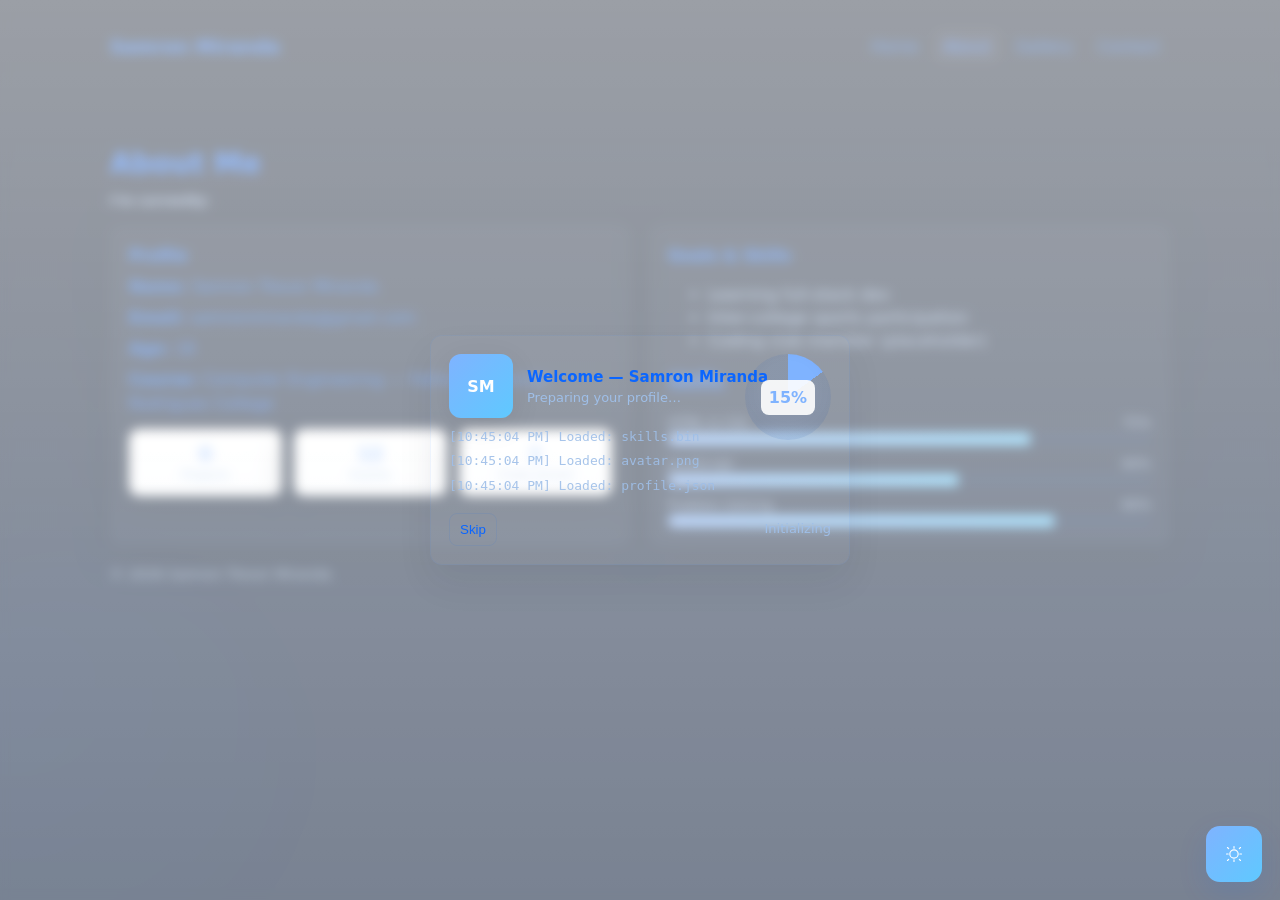
==== commit 5ce1725d: "Update about.html" ====
--- a/about.html
+++ b/about.html
@@ -10,25 +10,30 @@
      THEME VARIABLES
      ------------------------- */
   :root{
+    /* core colors */
+    --blue-primary: #0b66ff;           /* main blue for lettering & accents */
+    --blue-2: #5fb0ff;
+    --ink: var(--blue-primary);
+
     /* white/blue default (fallback values) */
     --bg-default: linear-gradient(180deg,#f6fbff,#eaf4ff 60%);
     --card-default: #ffffff;
-    --accent-default:#0b66ff;
-    --accent2-default:#5fb0ff;
-    --muted-default:#6b7a90;
-    --glass-default: rgba(255,255,255,0.7);
-    --shadow-default: 0 10px 30px rgba(12,33,80,0.08);
-
-    /* neon theme (start here) */
-    --bg-neon: linear-gradient(180deg,#05ff7a 0%, #00d36a 55%);
-    --card-neon: rgba(0,0,0,0.06);
-    --accent-neon: #00ff7f;
-    --accent2-neon: #1bff9a;
-    --muted-neon: rgba(2,18,12,0.8);
+    --accent-default: var(--blue-primary);
+    --accent2-default: var(--blue-2);
+    --muted-default:#3b506b;
+    --glass-default: rgba(255,255,255,0.8);
+    --shadow-default: 0 10px 30px rgba(12,33,80,0.06);
+
+    /* neon theme (secondary theme) - more subdued for professionalism */
+    --bg-neon: linear-gradient(180deg,#061022 0%, #081936 60%);
+    --card-neon: rgba(255,255,255,0.03);
+    --accent-neon: #7fb3ff;
+    --accent2-neon: #5fc9ff;
+    --muted-neon: #9fbfe8;
     --glass-neon: rgba(255,255,255,0.04);
-    --shadow-neon: 0 12px 34px rgba(0,0,0,0.14);
-
-    /* active tokens (will be switched by .theme-default on <body>) */
+    --shadow-neon: 0 12px 34px rgba(6,18,32,0.45);
+
+    /* active tokens (switched by .theme-default on <body>) */
     --bg: var(--bg-neon);
     --card: var(--card-neon);
     --accent: var(--accent-neon);
@@ -37,14 +42,15 @@
     --glass: var(--glass-neon);
     --shadow: var(--shadow-neon);
 
-    --radius:14px;
+    --radius:12px;
     --fw-sans: Inter, system-ui, -apple-system, "Segoe UI", Roboto, "Helvetica Neue", Arial;
     font-family: var(--fw-sans);
     -webkit-font-smoothing:antialiased;
     -moz-osx-font-smoothing:grayscale;
-  }
-
-  /* body.default-theme applies white/blue */
+    box-sizing: border-box;
+  }
+
+  /* body.default-theme applies white/blue professional look */
   body.default-theme{
     --bg: var(--bg-default);
     --card: var(--card-default);
@@ -56,31 +62,30 @@
   }
 
   /* -------------------------
-     LAYOUT
+     BASE LAYOUT & TYPOGRAPHY
      ------------------------- */
   *{box-sizing:border-box}
   html,body{height:100%}
   body{
-    margin:0;background:var(--bg);color:#081426;padding-bottom:48px;transition:background .32s ease;
-  }
-  .container{max-width:1100px;margin:0 auto;padding:20px}
-  header{display:flex;align-items:center;justify-content:space-between;padding:18px 0}
-  .brand{font-weight:800;color:var(--accent);text-decoration:none}
-  nav .links{display:flex;gap:12px;align-items:center}
-  a.nav-link{color:var(--muted);text-decoration:none;padding:8px 10px;border-radius:10px}
-  a.nav-link.active{background:var(--glass);color:var(--accent)}
-
-  /* theme toggle */
-  .controls{display:flex;gap:10px;align-items:center}
-  .btn{
-    display:inline-flex;align-items:center;gap:8px;padding:8px 12px;border-radius:10px;border:0;background:rgba(255,255,255,0.06);
-    cursor:pointer;font-weight:700;color:var(--muted);backdrop-filter: blur(6px);
-  }
-  .btn:focus{outline:2px solid rgba(0,0,0,0.12);outline-offset:2px}
-
-  main{padding:18px 0}
-  h1{font-size:30px;margin:6px 0}
-  .hero{display:flex;gap:18px;align-items:center;margin-bottom:14px}
+    margin:0;
+    background:var(--bg);
+    color:var(--ink);          /* all lettering blue */
+    padding-bottom:72px;
+    transition: background .32s ease, color .25s ease;
+    font-size:16px;
+    line-height:1.45;
+  }
+  .container{max-width:1100px;margin:0 auto;padding:28px 20px;}
+  header{display:flex;align-items:center;justify-content:space-between;padding:6px 0 22px}
+  .brand{font-weight:800;color:var(--ink);text-decoration:none;font-size:18px;letter-spacing:0.2px}
+  nav .links{display:flex;gap:14px;align-items:center}
+  a.nav-link{color:var(--ink);text-decoration:none;padding:8px 10px;border-radius:10px;opacity:0.86}
+  a.nav-link.active{background:var(--glass);color:var(--ink);opacity:1}
+
+  /* controls removed from header (toggle moved bottom-right) */
+  main{padding:6px 0 26px}
+  h1{font-size:28px;margin:6px 0;color:var(--ink)}
+  .hero{display:flex;gap:18px;align-items:center;margin-bottom:12px}
   .hero .label{font-weight:700;color:var(--muted);font-size:13px}
   .word-rotator{overflow:hidden;height:22px;position:relative}
   .word-rotator .words{position:absolute;left:0;top:0;animation:rot 10s linear infinite}
@@ -88,91 +93,112 @@
   @keyframes rot{0%{transform:translateY(0)}20%{transform:translateY(-22px)}40%{transform:translateY(-44px)}60%{transform:translateY(-66px)}80%{transform:translateY(-88px)}100%{transform:translateY(0)}}
 
   .grid{display:grid;grid-template-columns:1fr 1fr;gap:18px}
-  .card{background:var(--card);padding:16px;border-radius:12px;box-shadow:var(--shadow);color:var(--muted)}
-  .card p{margin:8px 0}
-
-  .skills .bar{height:12px;background:rgba(0,0,0,0.06);border-radius:999px;overflow:hidden}
+  .card{
+    background:var(--card);
+    padding:18px;border-radius:12px;
+    box-shadow:var(--shadow);color:var(--muted);
+    border: 1px solid rgba(11,102,255,0.04);
+  }
+  .card h2{margin:0 0 8px;color:var(--ink);font-size:16px}
+  .card p{margin:8px 0;color:var(--ink);opacity:0.92}
+
+  .skills .bar{height:12px;background:rgba(11,102,255,0.06);border-radius:999px;overflow:hidden}
   .skills .fill{height:100%;width:0;transition:width 1.1s ease;background:linear-gradient(90deg,var(--accent),var(--accent-2))}
 
-  .stats{display:flex;gap:10px;margin-top:12px}
-  .stat{flex:1;padding:12px;border-radius:10px;background:linear-gradient(180deg,#fff,#fbfdff);text-align:center;box-shadow:var(--shadow)}
-  .stat .num{font-weight:800;color:var(--accent);font-size:18px}
-
-  footer{margin-top:26px;color:var(--muted)}
+  .stats{display:flex;gap:12px;margin-top:14px}
+  .stat{
+    flex:1;padding:12px;border-radius:10px;background:linear-gradient(180deg,#fff,#fbfdff);
+    text-align:center;box-shadow:var(--shadow);color:var(--ink)
+  }
+  .stat .num{font-weight:900;color:var(--accent);font-size:18px}
+
+  footer{margin-top:26px;color:var(--muted);opacity:0.86;font-size:14px}
 
   /* responsive */
-  @media (max-width:880px){ .grid{grid-template-columns:1fr} .links{display:none} }
-
-  /* subtle neon background motif */
-  .orb{position:fixed;left:-120px;bottom:-80px;width:420px;height:420px;border-radius:50%;background:radial-gradient(circle at 30% 30%, rgba(0,255,140,0.16), rgba(0,0,0,0));filter:blur(36px);pointer-events:none;opacity:.9}
+  @media (max-width:880px){
+    .grid{grid-template-columns:1fr}
+    header{padding-bottom:12px}
+  }
+
+  /* subtle background orb */
+  .orb{position:fixed;left:-120px;bottom:-80px;width:420px;height:420px;border-radius:50%;
+    background:radial-gradient(circle at 30% 30%, rgba(11,102,255,0.06), rgba(0,0,0,0));
+    filter:blur(36px);pointer-events:none;opacity:.7}
+
   /* -------------------------
-     LOADER: scanline + pulse + file list
+     LOADER: professional scanline + progress
      ------------------------- */
   #loader{
     position:fixed;inset:0;display:flex;align-items:center;justify-content:center;z-index:9999;
-    background:linear-gradient(180deg, rgba(0,0,0,0.5), rgba(0,0,0,0.6));backdrop-filter: blur(6px);
-  }
+    background:linear-gradient(180deg, rgba(255,255,255,0.6), rgba(255,255,255,0.46));
+    backdrop-filter: blur(6px);
+  }
+  body.default-theme #loader{ background: linear-gradient(180deg,#ffffffd6,#ffffffc0); }
   #loader.hidden{opacity:0;visibility:hidden;pointer-events:none;transition:opacity .28s,visibility .28s}
   .stage{
-    width:420px;max-width:94%;padding:18px;border-radius:14px;background:rgba(0,0,0,0.42);
-    color:white;text-align:left;box-shadow:0 18px 50px rgba(0,0,0,0.6);position:relative;overflow:hidden;
-  }
-  /* scanline overlay */
-  .scan{
-    position:absolute;inset:0;pointer-events:none;mix-blend-mode:overlay;opacity:.18;background:
-      linear-gradient(180deg, transparent 40%, rgba(255,255,255,0.04) 50%, transparent 60%);
-    background-size:100% 6px;animation:scan 2.1s linear infinite;
-  }
-  @keyframes scan{0%{transform:translateY(-30%)}100%{transform:translateY(130%)}}
+    width:420px;max-width:92%;padding:18px;border-radius:12px;background:var(--card);
+    color:var(--ink);text-align:left;box-shadow:0 18px 38px rgba(16,32,52,0.06);position:relative;overflow:hidden;
+    border: 1px solid rgba(11,102,255,0.06);
+  }
+  .loader-top{display:flex;align-items:center;gap:14px;margin-bottom:8px}
   .pulse{
-    width:72px;height:72px;border-radius:14px;background:linear-gradient(135deg,var(--accent),var(--accent-2));
-    display:flex;align-items:center;justify-content:center;font-weight:900;color:#002;box-shadow:0 8px 30px rgba(0,0,0,0.5);
-    margin-bottom:12px;animation:pulse 1.2s ease-in-out infinite;
-  }
-  @keyframes pulse{0%{transform:scale(1)}50%{transform:scale(1.06)}100%{transform:scale(1)}}
-  .files{font-family:monospace;font-size:13px;line-height:1.4;max-height:120px;overflow:hidden;margin-top:8px}
-  .files .row{opacity:0.9}
+    width:64px;height:64px;border-radius:12px;background:linear-gradient(135deg,var(--accent),var(--accent-2));
+    display:flex;align-items:center;justify-content:center;font-weight:900;color:white;box-shadow:0 8px 30px rgba(0,0,0,0.08);
+    margin-bottom:2px;
+  }
+  .files{font-family:ui-monospace, SFMono-Regular, Menlo, Monaco, "Roboto Mono", monospace;font-size:13px;line-height:1.4;max-height:110px;overflow:hidden;margin-top:8px;color:var(--muted)}
+  .files .row{opacity:0.92;margin-bottom:6px}
   .progress-arc{
     width:86px;height:86px;border-radius:50%;display:grid;place-items:center;margin-left:auto;margin-right:0;
-    position:absolute;right:18px;top:18px;background:conic-gradient(var(--accent) 0% , rgba(255,255,255,0.06) 0% );box-shadow:inset 0 -6px 20px rgba(0,0,0,0.15);
-  }
-  .progress-arc .pct{font-weight:900}
+    position:absolute;right:18px;top:18px;background:conic-gradient(var(--accent) 0% , rgba(11,102,255,0.06) 0% );
+    box-shadow: inset 0 -6px 18px rgba(0,0,0,0.04); color:white;
+  }
+  .progress-arc .pct{font-weight:900;color:var(--ink);background:rgba(255,255,255,0.9);padding:6px 8px;border-radius:8px;color:var(--accent)}
   .loader-actions{display:flex;gap:8px;margin-top:12px;align-items:center}
-  .skip{background:transparent;border:1px solid rgba(255,255,255,0.12);padding:8px 10px;border-radius:8px;color:white;cursor:pointer}
-  .skip:focus{outline:2px solid rgba(255,255,255,0.12);outline-offset:2px}
-
-  /* accessible small screens fix */
-  @media (max-width:420px){ .progress-arc{position:static;margin:12px 0 0 0;display:flex;justify-content:center} .stage{padding:14px} }
-
-  /* reduced motion */
-  @media (prefers-reduced-motion: reduce){ .scan,.pulse {animation:none} .word-rotator .words{animation:none} }
+  .skip{
+    background:transparent;border:1px solid rgba(11,102,255,0.08);padding:8px 10px;border-radius:8px;color:var(--ink);cursor:pointer
+  }
+
+  /* -------------------------
+     BOTTOM-RIGHT THEME BUTTON
+     ------------------------- */
+  #themeToggleFixed{
+    position:fixed;right:18px;bottom:18px;z-index:10010;
+    width:56px;height:56px;border-radius:14px;border:0;cursor:pointer;
+    display:grid;place-items:center;background:linear-gradient(135deg,var(--accent),var(--accent-2));
+    box-shadow:0 10px 30px rgba(11,102,255,0.12);color:white;font-weight:800;
+    transition:transform .18s ease, box-shadow .18s ease;
+  }
+  #themeToggleFixed:active{transform:translateY(2px)}
+  #themeToggleFixed[aria-pressed="true"]{ box-shadow:0 12px 46px rgba(11,102,255,0.22); }
+
+  /* accessible reduced motion */
+  @media (prefers-reduced-motion: reduce){
+    .word-rotator .words{animation:none}
+  }
 </style>
 </head>
 <body>
   <!-- LOADER -->
   <div id="loader" role="status" aria-live="polite" aria-label="Loading interface">
     <div class="stage" role="dialog" aria-modal="true" aria-label="Loading">
-      <div style="display:flex;align-items:center;gap:14px">
+      <div class="loader-top">
         <div class="pulse" aria-hidden="true">SM</div>
         <div>
-          <div style="font-weight:900">Welcome — Samron Miranda</div>
-          <div style="font-size:13px;opacity:0.95">Preparing your profile…</div>
+          <div style="font-weight:800;color:var(--ink);font-size:15px">Welcome — Samron Miranda</div>
+          <div style="font-size:13px;color:var(--muted)">Preparing your profile…</div>
         </div>
 
         <div class="progress-arc" id="arc" aria-hidden="true"><div class="pct" id="arcPct">0%</div></div>
       </div>
 
-      <div class="files" id="fileList" aria-hidden="true" style="margin-top:12px">
-        <!-- file rows will be injected -->
+      <div class="files" id="fileList" aria-hidden="true" style="margin-top:6px"></div>
+
+      <div class="loader-actions">
+        <button class="skip" id="skipBtn" aria-label="Skip loading">Skip</button>
+        <div style="flex:1"></div>
+        <div style="font-size:13px;color:var(--muted)" id="loaderStatus">Initializing</div>
       </div>
-
-      <div class="loader-actions">
-        <button class="skip" id="skipBtn">Skip</button>
-        <div style="flex:1"></div>
-        <div style="font-size:13px;color:rgba(255,255,255,0.85)" id="loaderStatus">Initializing</div>
-      </div>
-
-      <div class="scan" aria-hidden="true"></div>
     </div>
   </div>
 
@@ -183,21 +209,12 @@
     <header>
       <a class="brand" href="index.html">Samron Miranda</a>
 
-      <div class="controls">
-        <nav class="links" aria-label="Primary">
-          <a class="nav-link" href="index.html">Home</a>
-          <a class="nav-link active" href="about.html">About</a>
-          <a class="nav-link" href="gallery.html">Gallery</a>
-          <a class="nav-link" href="contact.html">Contact</a>
-        </nav>
-
-        <button id="themeBtn" class="btn" aria-pressed="false" title="Toggle theme">
-          <svg id="themeIcon" xmlns="http://www.w3.org/2000/svg" width="16" height="16" viewBox="0 0 24 24" fill="none" stroke="currentColor"><circle cx="12" cy="12" r="4"></circle></svg>
-          <span id="themeLabel">White / Blue</span>
-        </button>
-
-        <button id="menuToggle" class="btn" aria-expanded="false" aria-controls="mobileNav">☰</button>
-      </div>
+      <nav class="links" aria-label="Primary">
+        <a class="nav-link" href="index.html">Home</a>
+        <a class="nav-link active" href="about.html">About</a>
+        <a class="nav-link" href="gallery.html">Gallery</a>
+        <a class="nav-link" href="contact.html">Contact</a>
+      </nav>
     </header>
   </div>
 
@@ -220,9 +237,9 @@
 
     <div class="grid">
       <section class="card" aria-labelledby="bioHeading">
-        <h2 id="bioHeading" style="margin-top:0">Profile</h2>
+        <h2 id="bioHeading">Profile</h2>
         <p><strong>Name:</strong> Samron Trevor Miranda</p>
-        <p><strong>Email:</strong> <a href="mailto:samronmiranda@gmail.com">samronmiranda@gmail.com</a></p>
+        <p><strong>Email:</strong> <a href="mailto:samronmiranda@gmail.com" style="color:var(--ink);text-decoration:none">samronmiranda@gmail.com</a></p>
         <p><strong>Age:</strong> 18</p>
         <p><strong>Course:</strong> Computer Engineering — Father Conceicao Rodrigues College</p>
 
@@ -234,15 +251,15 @@
       </section>
 
       <section class="card" aria-labelledby="goalsHeading">
-        <h2 id="goalsHeading" style="margin-top:0">Goals & Skills</h2>
+        <h2 id="goalsHeading">Goals & Skills</h2>
         <ul style="color:var(--muted)">
           <li>Learning full-stack dev</li>
           <li>Inter-college sports participation</li>
           <li>Coding club member (placeholder)</li>
         </ul>
 
-        <h3 style="margin-top:12px">Skills</h3>
-        <div class="skills">
+        <h3 style="margin-top:12px;color:var(--ink)">Skills</h3>
+        <div class="skills" aria-hidden="true">
           <div style="margin-bottom:10px">
             <div style="display:flex;justify-content:space-between;font-size:13px;color:var(--muted)"><span>HTML & CSS</span><span>75%</span></div>
             <div class="bar"><div class="fill" data-fill="75%"></div></div>
@@ -259,50 +276,55 @@
       </section>
     </div>
 
-    <footer style="margin-top:18px;color:var(--muted)">&copy; <span id="yr"></span> Samron Trevor Miranda</footer>
+    <footer style="margin-top:18px">&copy; <span id="yr"></span> Samron Trevor Miranda</footer>
   </main>
+
+  <!-- BOTTOM-RIGHT THEME BUTTON -->
+  <button id="themeToggleFixed" aria-pressed="false" aria-label="Toggle background theme">
+    <!-- simple icon -->
+    <svg width="20" height="20" viewBox="0 0 24 24" fill="none" aria-hidden="true">
+      <path d="M12 3v2M12 19v2M4.2 4.2l1.4 1.4M18.4 18.4l1.4 1.4M3 12h2M19 12h2M4.2 19.8l1.4-1.4M18.4 5.6l1.4-1.4M12 7a5 5 0 100 10 5 5 0 000-10z" stroke="white" stroke-width="1.4" stroke-linecap="round" stroke-linejoin="round"/>
+    </svg>
+  </button>
 
 <script>
   // ---------- year
   document.getElementById('yr').textContent = new Date().getFullYear();
 
-  // ---------- theme toggle with persistence
-  const themeBtn = document.getElementById('themeBtn');
-  const themeLabel = document.getElementById('themeLabel');
-  const themeIcon = document.getElementById('themeIcon');
-
-  function applyTheme(name){
-    if(name === 'default'){
-      document.body.classList.add('default-theme');
-      themeBtn.setAttribute('aria-pressed','true');
-      themeLabel.textContent = 'Neon';
-      // simple icon change (sun/moon style)
-      themeIcon.innerHTML = '<path d="M21 12.79A9 9 0 1111.21 3 7 7 0 0021 12.79z"></path>';
-    }else{
-      document.body.classList.remove('default-theme');
-      themeBtn.setAttribute('aria-pressed','false');
-      themeLabel.textContent = 'White / Blue';
-      themeIcon.innerHTML = '<circle cx="12" cy="12" r="4"></circle>';
+  // ---------- theme toggle with persistence (bottom-right)
+  const themeToggle = document.getElementById('themeToggleFixed');
+  const body = document.body;
+
+  function applyTheme(mode){
+    if(mode === 'default'){
+      body.classList.add('default-theme');
+      themeToggle.setAttribute('aria-pressed','true');
+      // slightly different visual for default
+      themeToggle.style.background = 'linear-gradient(135deg,var(--accent),var(--accent-2))';
+    } else {
+      body.classList.remove('default-theme');
+      themeToggle.setAttribute('aria-pressed','false');
+      themeToggle.style.background = 'linear-gradient(135deg,var(--accent),var(--accent-2))';
     }
-  }
-
-  // read last theme
-  const stored = localStorage.getItem('sm_theme') || 'neon';
-  applyTheme(stored === 'default' ? 'default' : 'neon');
-
-  themeBtn.addEventListener('click', ()=>{
-    const isDefault = document.body.classList.contains('default-theme');
+    localStorage.setItem('sm_theme', mode);
+  }
+
+  // read last theme (default or neon)
+  const savedTheme = localStorage.getItem('sm_theme') || 'neon';
+  applyTheme(savedTheme === 'default' ? 'default' : 'neon');
+
+  themeToggle.addEventListener('click', ()=>{
+    const isDefault = body.classList.contains('default-theme');
     const next = isDefault ? 'neon' : 'default';
-    applyTheme(next === 'default' ? 'default' : 'neon');
-    localStorage.setItem('sm_theme', next);
+    applyTheme(next);
   });
 
-  // ---------- mobile menu toggle (simple)
-  const menuToggle = document.getElementById('menuToggle');
-  menuToggle.addEventListener('click', ()=>{
-    const expanded = menuToggle.getAttribute('aria-expanded') === 'true';
-    menuToggle.setAttribute('aria-expanded', String(!expanded));
-    alert('Mobile menu toggled — implement your mobile nav here if needed.');
+  // keyboard: toggle with 'T'
+  document.addEventListener('keydown', (e)=>{
+    if(e.key.toLowerCase() === 't'){
+      const isDefault = body.classList.contains('default-theme');
+      applyTheme(isDefault ? 'neon' : 'default');
+    }
   });
 
   // ---------- skill bars & stat counters when visible ----------
@@ -328,7 +350,7 @@
   fills.forEach(f=>io.observe(f));
   nums.forEach(n=>io.observe(n));
 
-  // ---------- word rotator pause on hover ----------
+  // rotator pause on hover
   const rot = document.querySelector('.word-rotator .words');
   const rotWrap = document.querySelector('.word-rotator');
   if(rotWrap){
@@ -336,7 +358,7 @@
     rotWrap.addEventListener('mouseleave', ()=> rot.style.animationPlayState='running');
   }
 
-  // ---------- LOADER logic (scanline + incremental file list) ----------
+  // ---------- LOADER logic ----------
   const loader = document.getElementById('loader');
   const fileList = document.getElementById('fileList');
   const arc = document.getElementById('arc');
@@ -345,13 +367,11 @@
   const skipBtn = document.getElementById('skipBtn');
   const main = document.getElementById('main');
 
-  // fake files to display
   const files = [
     'profile.json', 'avatar.png', 'skills.bin', 'projects.db',
     'styles.css', 'script.js', 'local-data.cache', 'analytics.log'
   ];
 
-  // progressive loader sequence
   function runLoader(){
     main.setAttribute('aria-hidden','true');
     fileList.innerHTML = '';
@@ -359,19 +379,16 @@
     let fileIndex = 0;
 
     const interval = setInterval(()=>{
-      // advance percentage by small random amount
       pct = Math.min(100, pct + Math.ceil(Math.random()*8));
-      arc.style.background = `conic-gradient(var(--accent) ${pct}%, rgba(255,255,255,0.06) ${pct}% )`;
+      arc.style.background = `conic-gradient(var(--accent) ${pct}%, rgba(11,102,255,0.06) ${pct}% )`;
       arcPct.textContent = pct + '%';
-      // sometimes push a file row
-      if(Math.random() > 0.45 && fileIndex < files.length){
+      if(Math.random() > 0.4 && fileIndex < files.length){
         const row = document.createElement('div');
         row.className = 'row';
         const t = new Date().toLocaleTimeString();
         row.textContent = `[${t}] Loaded: ${files[fileIndex++]}`;
         fileList.prepend(row);
       }
-      // update stage text
       if(pct < 20) loaderStatus.textContent = 'Initializing';
       else if(pct < 50) loaderStatus.textContent = 'Loading modules';
       else if(pct < 80) loaderStatus.textContent = 'Decrypting assets';
@@ -382,31 +399,25 @@
         clearInterval(interval);
         setTimeout(hideLoader, 420);
       }
-    }, 240);
+    }, 210);
   }
 
   function hideLoader(){
     loader.classList.add('hidden');
     main.removeAttribute('aria-hidden');
     // ensure fills and counters animate even if offscreen initially
-    fills.forEach(f=>{ if(f.style.width === '' || f.style.width === '0px') f.style.width = f.getAttribute('data-fill'); });
-    nums.forEach(n=>{ if(n.textContent === '0'){ n.textContent = n.dataset.target; } });
-  }
-
-  // skip & keyboard
+    fills.forEach(f=>{ if(!f.style.width || f.style.width === '0px') f.style.width = f.getAttribute('data-fill'); });
+    nums.forEach(n=>{ if(n.textContent === '0') n.textContent = n.dataset.target; });
+  }
+
   skipBtn.addEventListener('click', ()=> { hideLoader(); localStorage.setItem('sm_loader_skipped','1'); });
   document.addEventListener('keydown', (e)=>{ if(e.key === 'Escape') { hideLoader(); localStorage.setItem('sm_loader_skipped','1'); } });
 
-  // start loader on DOM ready, optionally skip if previously skipped or prefers-reduced-motion
   document.addEventListener('DOMContentLoaded', ()=>{
     const skipBefore = localStorage.getItem('sm_loader_skipped') === '1';
     const reduce = window.matchMedia && window.matchMedia('(prefers-reduced-motion: reduce)').matches;
     if(skipBefore || reduce){ hideLoader(); } else { runLoader(); }
   });
-
-  // accessibility: allow skip via Enter on focused button
-  skipBtn.addEventListener('keyup', (e)=>{ if(e.key === 'Enter') hideLoader(); });
-
 </script>
 </body>
 </html>
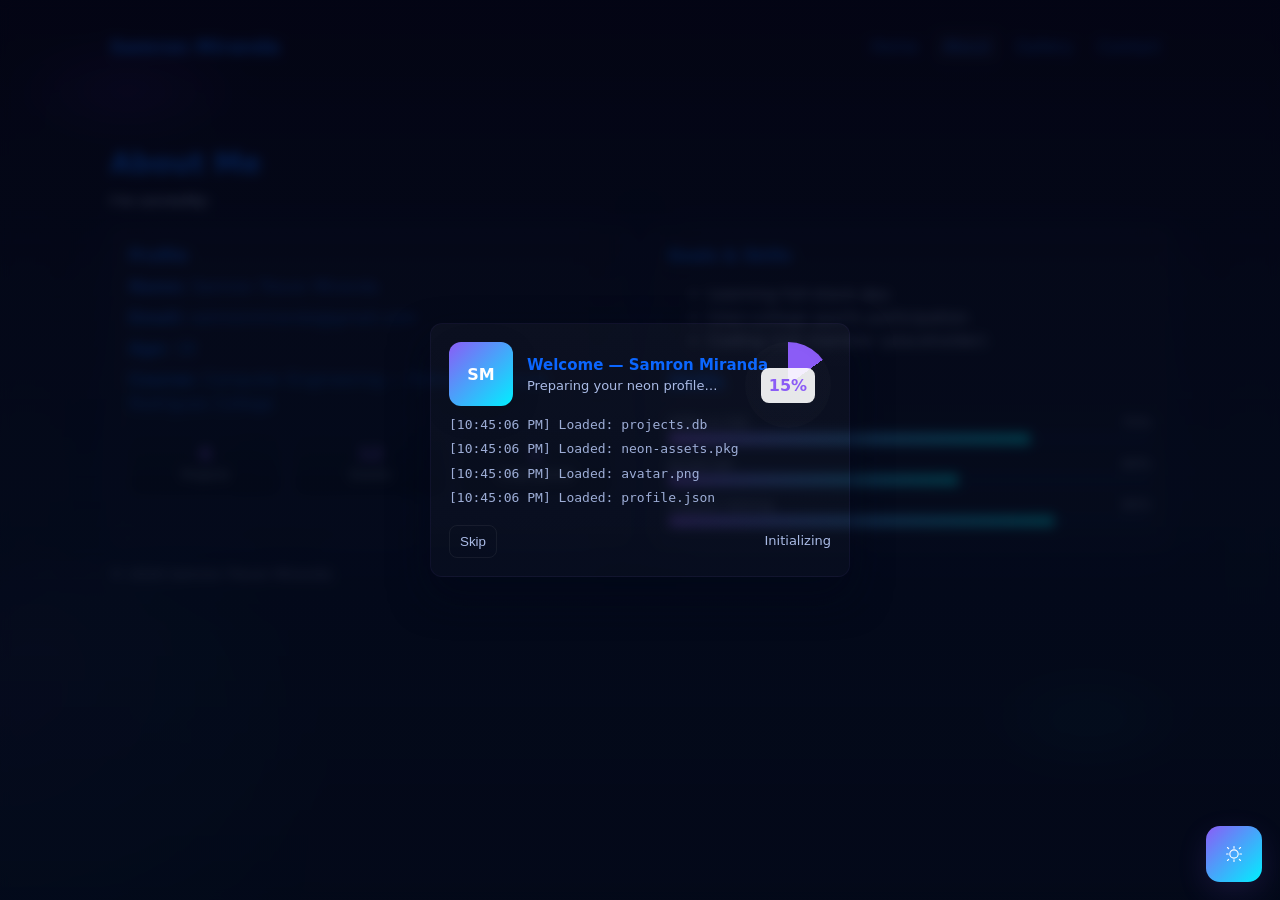
==== commit f2b2da7d: "Update about.html" ====
--- a/about.html
+++ b/about.html
@@ -3,8 +3,8 @@
 <head>
 <meta charset="utf-8" />
 <meta name="viewport" content="width=device-width,initial-scale=1" />
-<title>About — Samron Miranda (Alt)</title>
-<meta name="description" content="About Samron Trevor Miranda — alternative neon + loader + theme toggle" />
+<title>About — Samron Miranda (Neon)</title>
+<meta name="description" content="About Samron Trevor Miranda — neon default + loader + bottom-right toggle" />
 <style>
   /* -------------------------
      THEME VARIABLES
@@ -15,7 +15,7 @@
     --blue-2: #5fb0ff;
     --ink: var(--blue-primary);
 
-    /* white/blue default (fallback values) */
+    /* white/blue default (professional) */
     --bg-default: linear-gradient(180deg,#f6fbff,#eaf4ff 60%);
     --card-default: #ffffff;
     --accent-default: var(--blue-primary);
@@ -24,14 +24,16 @@
     --glass-default: rgba(255,255,255,0.8);
     --shadow-default: 0 10px 30px rgba(12,33,80,0.06);
 
-    /* neon theme (secondary theme) - more subdued for professionalism */
-    --bg-neon: linear-gradient(180deg,#061022 0%, #081936 60%);
-    --card-neon: rgba(255,255,255,0.03);
-    --accent-neon: #7fb3ff;
-    --accent2-neon: #5fc9ff;
-    --muted-neon: #9fbfe8;
-    --glass-neon: rgba(255,255,255,0.04);
-    --shadow-neon: 0 12px 34px rgba(6,18,32,0.45);
+    /* NEON theme (vivid) - default now */
+    --bg-neon: radial-gradient(1200px 600px at 10% 10%, rgba(140,43,255,0.12), transparent 10%),
+               radial-gradient(900px 500px at 85% 80%, rgba(13,255,240,0.10), transparent 12%),
+               linear-gradient(180deg,#08021a 0%, #0b1630 55%, #071021 100%);
+    --card-neon: rgba(255,255,255,0.02);
+    --accent-neon: #8b5cf6;
+    --accent2-neon: #00f0ff;
+    --muted-neon: #aabbe6;
+    --glass-neon: rgba(255,255,255,0.03);
+    --shadow-neon: 0 14px 50px rgba(11,22,64,0.55);
 
     /* active tokens (switched by .theme-default on <body>) */
     --bg: var(--bg-neon);
@@ -50,7 +52,7 @@
     box-sizing: border-box;
   }
 
-  /* body.default-theme applies white/blue professional look */
+  /* body.default-theme applies white/blue professional look (toggle) */
   body.default-theme{
     --bg: var(--bg-default);
     --card: var(--card-default);
@@ -69,7 +71,7 @@
   body{
     margin:0;
     background:var(--bg);
-    color:var(--ink);          /* all lettering blue */
+    color:var(--ink);          /* lettering kept blue */
     padding-bottom:72px;
     transition: background .32s ease, color .25s ease;
     font-size:16px;
@@ -82,7 +84,6 @@
   a.nav-link{color:var(--ink);text-decoration:none;padding:8px 10px;border-radius:10px;opacity:0.86}
   a.nav-link.active{background:var(--glass);color:var(--ink);opacity:1}
 
-  /* controls removed from header (toggle moved bottom-right) */
   main{padding:6px 0 26px}
   h1{font-size:28px;margin:6px 0;color:var(--ink)}
   .hero{display:flex;gap:18px;align-items:center;margin-bottom:12px}
@@ -97,7 +98,7 @@
     background:var(--card);
     padding:18px;border-radius:12px;
     box-shadow:var(--shadow);color:var(--muted);
-    border: 1px solid rgba(11,102,255,0.04);
+    border: 1px solid rgba(139,92,246,0.06);
   }
   .card h2{margin:0 0 8px;color:var(--ink);font-size:16px}
   .card p{margin:8px 0;color:var(--ink);opacity:0.92}
@@ -107,7 +108,7 @@
 
   .stats{display:flex;gap:12px;margin-top:14px}
   .stat{
-    flex:1;padding:12px;border-radius:10px;background:linear-gradient(180deg,#fff,#fbfdff);
+    flex:1;padding:12px;border-radius:10px;background:linear-gradient(180deg,#0b1630,#071021);
     text-align:center;box-shadow:var(--shadow);color:var(--ink)
   }
   .stat .num{font-weight:900;color:var(--accent);font-size:18px}
@@ -120,43 +121,42 @@
     header{padding-bottom:12px}
   }
 
-  /* subtle background orb */
+  /* neon glow orb */
   .orb{position:fixed;left:-120px;bottom:-80px;width:420px;height:420px;border-radius:50%;
-    background:radial-gradient(circle at 30% 30%, rgba(11,102,255,0.06), rgba(0,0,0,0));
-    filter:blur(36px);pointer-events:none;opacity:.7}
+    background:radial-gradient(circle at 30% 30%, rgba(139,92,246,0.12), rgba(0,255,240,0.06), rgba(0,0,0,0));
+    filter:blur(46px);pointer-events:none;opacity:0.95}
 
   /* -------------------------
      LOADER: professional scanline + progress
      ------------------------- */
   #loader{
     position:fixed;inset:0;display:flex;align-items:center;justify-content:center;z-index:9999;
-    background:linear-gradient(180deg, rgba(255,255,255,0.6), rgba(255,255,255,0.46));
+    background:linear-gradient(180deg, rgba(2,6,18,0.72), rgba(3,8,24,0.86));
     backdrop-filter: blur(6px);
   }
-  body.default-theme #loader{ background: linear-gradient(180deg,#ffffffd6,#ffffffc0); }
   #loader.hidden{opacity:0;visibility:hidden;pointer-events:none;transition:opacity .28s,visibility .28s}
   .stage{
-    width:420px;max-width:92%;padding:18px;border-radius:12px;background:var(--card);
-    color:var(--ink);text-align:left;box-shadow:0 18px 38px rgba(16,32,52,0.06);position:relative;overflow:hidden;
-    border: 1px solid rgba(11,102,255,0.06);
+    width:420px;max-width:92%;padding:18px;border-radius:12px;background:linear-gradient(180deg, rgba(255,255,255,0.03), rgba(255,255,255,0.02));
+    color:var(--ink);text-align:left;box-shadow:0 18px 38px rgba(2,6,24,0.6);position:relative;overflow:hidden;
+    border: 1px solid rgba(139,92,246,0.06);
   }
   .loader-top{display:flex;align-items:center;gap:14px;margin-bottom:8px}
   .pulse{
     width:64px;height:64px;border-radius:12px;background:linear-gradient(135deg,var(--accent),var(--accent-2));
-    display:flex;align-items:center;justify-content:center;font-weight:900;color:white;box-shadow:0 8px 30px rgba(0,0,0,0.08);
+    display:flex;align-items:center;justify-content:center;font-weight:900;color:white;box-shadow:0 8px 30px rgba(0,0,0,0.12);
     margin-bottom:2px;
   }
   .files{font-family:ui-monospace, SFMono-Regular, Menlo, Monaco, "Roboto Mono", monospace;font-size:13px;line-height:1.4;max-height:110px;overflow:hidden;margin-top:8px;color:var(--muted)}
   .files .row{opacity:0.92;margin-bottom:6px}
   .progress-arc{
     width:86px;height:86px;border-radius:50%;display:grid;place-items:center;margin-left:auto;margin-right:0;
-    position:absolute;right:18px;top:18px;background:conic-gradient(var(--accent) 0% , rgba(11,102,255,0.06) 0% );
+    position:absolute;right:18px;top:18px;background:conic-gradient(var(--accent) 0% , rgba(255,255,255,0.04) 0% );
     box-shadow: inset 0 -6px 18px rgba(0,0,0,0.04); color:white;
   }
   .progress-arc .pct{font-weight:900;color:var(--ink);background:rgba(255,255,255,0.9);padding:6px 8px;border-radius:8px;color:var(--accent)}
   .loader-actions{display:flex;gap:8px;margin-top:12px;align-items:center}
   .skip{
-    background:transparent;border:1px solid rgba(11,102,255,0.08);padding:8px 10px;border-radius:8px;color:var(--ink);cursor:pointer
+    background:transparent;border:1px solid rgba(255,255,255,0.06);padding:8px 10px;border-radius:8px;color:var(--muted);cursor:pointer
   }
 
   /* -------------------------
@@ -166,13 +166,12 @@
     position:fixed;right:18px;bottom:18px;z-index:10010;
     width:56px;height:56px;border-radius:14px;border:0;cursor:pointer;
     display:grid;place-items:center;background:linear-gradient(135deg,var(--accent),var(--accent-2));
-    box-shadow:0 10px 30px rgba(11,102,255,0.12);color:white;font-weight:800;
+    box-shadow:0 10px 30px rgba(139,92,246,0.14);color:white;font-weight:800;
     transition:transform .18s ease, box-shadow .18s ease;
   }
   #themeToggleFixed:active{transform:translateY(2px)}
-  #themeToggleFixed[aria-pressed="true"]{ box-shadow:0 12px 46px rgba(11,102,255,0.22); }
-
-  /* accessible reduced motion */
+  #themeToggleFixed[aria-pressed="true"]{ box-shadow:0 12px 46px rgba(139,92,246,0.22); }
+
   @media (prefers-reduced-motion: reduce){
     .word-rotator .words{animation:none}
   }
@@ -186,7 +185,7 @@
         <div class="pulse" aria-hidden="true">SM</div>
         <div>
           <div style="font-weight:800;color:var(--ink);font-size:15px">Welcome — Samron Miranda</div>
-          <div style="font-size:13px;color:var(--muted)">Preparing your profile…</div>
+          <div style="font-size:13px;color:var(--muted)">Preparing your neon profile…</div>
         </div>
 
         <div class="progress-arc" id="arc" aria-hidden="true"><div class="pct" id="arcPct">0%</div></div>
@@ -281,7 +280,6 @@
 
   <!-- BOTTOM-RIGHT THEME BUTTON -->
   <button id="themeToggleFixed" aria-pressed="false" aria-label="Toggle background theme">
-    <!-- simple icon -->
     <svg width="20" height="20" viewBox="0 0 24 24" fill="none" aria-hidden="true">
       <path d="M12 3v2M12 19v2M4.2 4.2l1.4 1.4M18.4 18.4l1.4 1.4M3 12h2M19 12h2M4.2 19.8l1.4-1.4M18.4 5.6l1.4-1.4M12 7a5 5 0 100 10 5 5 0 000-10z" stroke="white" stroke-width="1.4" stroke-linecap="round" stroke-linejoin="round"/>
     </svg>
@@ -299,19 +297,20 @@
     if(mode === 'default'){
       body.classList.add('default-theme');
       themeToggle.setAttribute('aria-pressed','true');
-      // slightly different visual for default
-      themeToggle.style.background = 'linear-gradient(135deg,var(--accent),var(--accent-2))';
     } else {
       body.classList.remove('default-theme');
       themeToggle.setAttribute('aria-pressed','false');
-      themeToggle.style.background = 'linear-gradient(135deg,var(--accent),var(--accent-2))';
     }
     localStorage.setItem('sm_theme', mode);
   }
 
-  // read last theme (default or neon)
-  const savedTheme = localStorage.getItem('sm_theme') || 'neon';
-  applyTheme(savedTheme === 'default' ? 'default' : 'neon');
+  // make NEON the default on first load (and on reload unless user changed it)
+  const savedTheme = localStorage.getItem('sm_theme');
+  if(savedTheme){
+    applyTheme(savedTheme);
+  } else {
+    applyTheme('neon'); // neon by default
+  }
 
   themeToggle.addEventListener('click', ()=>{
     const isDefault = body.classList.contains('default-theme');
@@ -321,7 +320,7 @@
 
   // keyboard: toggle with 'T'
   document.addEventListener('keydown', (e)=>{
-    if(e.key.toLowerCase() === 't'){
+    if(e.key && e.key.toLowerCase() === 't'){
       const isDefault = body.classList.contains('default-theme');
       applyTheme(isDefault ? 'neon' : 'default');
     }
@@ -368,7 +367,7 @@
   const main = document.getElementById('main');
 
   const files = [
-    'profile.json', 'avatar.png', 'skills.bin', 'projects.db',
+    'profile.json', 'avatar.png', 'neon-assets.pkg', 'projects.db',
     'styles.css', 'script.js', 'local-data.cache', 'analytics.log'
   ];
 
@@ -380,7 +379,7 @@
 
     const interval = setInterval(()=>{
       pct = Math.min(100, pct + Math.ceil(Math.random()*8));
-      arc.style.background = `conic-gradient(var(--accent) ${pct}%, rgba(11,102,255,0.06) ${pct}% )`;
+      arc.style.background = `conic-gradient(var(--accent) ${pct}%, rgba(255,255,255,0.02) ${pct}% )`;
       arcPct.textContent = pct + '%';
       if(Math.random() > 0.4 && fileIndex < files.length){
         const row = document.createElement('div');
@@ -390,8 +389,8 @@
         fileList.prepend(row);
       }
       if(pct < 20) loaderStatus.textContent = 'Initializing';
-      else if(pct < 50) loaderStatus.textContent = 'Loading modules';
-      else if(pct < 80) loaderStatus.textContent = 'Decrypting assets';
+      else if(pct < 50) loaderStatus.textContent = 'Loading neon modules';
+      else if(pct < 80) loaderStatus.textContent = 'Applying glow & shaders';
       else if(pct < 98) loaderStatus.textContent = 'Finalizing';
       else loaderStatus.textContent = 'Ready';
 
@@ -399,13 +398,12 @@
         clearInterval(interval);
         setTimeout(hideLoader, 420);
       }
-    }, 210);
+    }, 200);
   }
 
   function hideLoader(){
     loader.classList.add('hidden');
     main.removeAttribute('aria-hidden');
-    // ensure fills and counters animate even if offscreen initially
     fills.forEach(f=>{ if(!f.style.width || f.style.width === '0px') f.style.width = f.getAttribute('data-fill'); });
     nums.forEach(n=>{ if(n.textContent === '0') n.textContent = n.dataset.target; });
   }
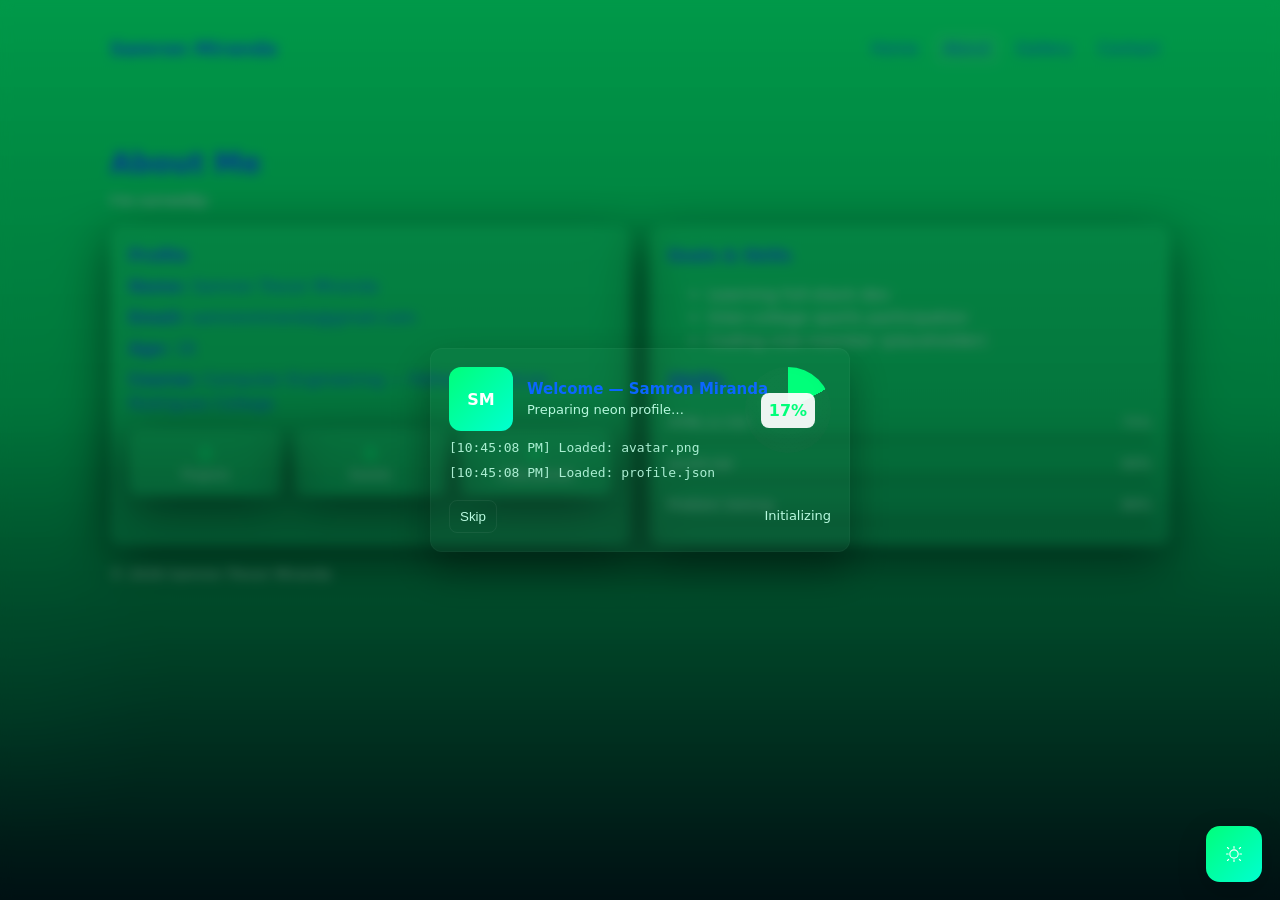
==== commit 44b204df: "Update about.html" ====
--- a/about.html
+++ b/about.html
@@ -3,178 +3,117 @@
 <head>
 <meta charset="utf-8" />
 <meta name="viewport" content="width=device-width,initial-scale=1" />
-<title>About — Samron Miranda (Neon)</title>
-<meta name="description" content="About Samron Trevor Miranda — neon default + loader + bottom-right toggle" />
+<title>About — Samron Miranda (Neon Green)</title>
+<meta name="description" content="About — neon green default, loader, theme toggle bottom-right" />
 <style>
-  /* -------------------------
-     THEME VARIABLES
-     ------------------------- */
   :root{
-    /* core colors */
-    --blue-primary: #0b66ff;           /* main blue for lettering & accents */
+    /* text & accents */
+    --blue-primary: #0b66ff;   /* lettering color */
     --blue-2: #5fb0ff;
-    --ink: var(--blue-primary);
-
-    /* white/blue default (professional) */
-    --bg-default: linear-gradient(180deg,#f6fbff,#eaf4ff 60%);
-    --card-default: #ffffff;
-    --accent-default: var(--blue-primary);
-    --accent2-default: var(--blue-2);
-    --muted-default:#3b506b;
-    --glass-default: rgba(255,255,255,0.8);
-    --shadow-default: 0 10px 30px rgba(12,33,80,0.06);
-
-    /* NEON theme (vivid) - default now */
-    --bg-neon: radial-gradient(1200px 600px at 10% 10%, rgba(140,43,255,0.12), transparent 10%),
-               radial-gradient(900px 500px at 85% 80%, rgba(13,255,240,0.10), transparent 12%),
-               linear-gradient(180deg,#08021a 0%, #0b1630 55%, #071021 100%);
-    --card-neon: rgba(255,255,255,0.02);
-    --accent-neon: #8b5cf6;
-    --accent2-neon: #00f0ff;
-    --muted-neon: #aabbe6;
-    --glass-neon: rgba(255,255,255,0.03);
-    --shadow-neon: 0 14px 50px rgba(11,22,64,0.55);
-
-    /* active tokens (switched by .theme-default on <body>) */
+
+    /* PROFESSIONAL (light) theme tokens */
+    --bg-prof: linear-gradient(180deg,#f6fbff,#eaf4ff 60%);
+    --card-prof: #fff;
+    --accent-prof: var(--blue-primary);
+    --muted-prof: #3b506b;
+    --shadow-prof: 0 10px 30px rgba(12,33,80,0.06);
+
+    /* NEON GREEN theme tokens (DEFAULT) */
+    --bg-neon: linear-gradient(180deg, #00ff7a 0%, #00d36a 45%, #002227 100%);
+    --card-neon: rgba(255,255,255,0.03);
+    --accent-neon: #00ff7a;
+    --accent2-neon: #00ffd1;
+    --muted-neon: #b8f9df;
+    --shadow-neon: 0 14px 50px rgba(0,20,16,0.6);
+
+    /* active tokens (start using neon by default) */
     --bg: var(--bg-neon);
     --card: var(--card-neon);
     --accent: var(--accent-neon);
     --accent-2: var(--accent2-neon);
     --muted: var(--muted-neon);
-    --glass: var(--glass-neon);
     --shadow: var(--shadow-neon);
 
+    --ink: var(--blue-primary); /* lettering blue */
     --radius:12px;
     --fw-sans: Inter, system-ui, -apple-system, "Segoe UI", Roboto, "Helvetica Neue", Arial;
     font-family: var(--fw-sans);
     -webkit-font-smoothing:antialiased;
     -moz-osx-font-smoothing:grayscale;
-    box-sizing: border-box;
-  }
-
-  /* body.default-theme applies white/blue professional look (toggle) */
-  body.default-theme{
-    --bg: var(--bg-default);
-    --card: var(--card-default);
-    --accent: var(--accent-default);
-    --accent-2: var(--accent2-default);
-    --muted: var(--muted-default);
-    --glass: var(--glass-default);
-    --shadow: var(--shadow-default);
-  }
-
-  /* -------------------------
-     BASE LAYOUT & TYPOGRAPHY
-     ------------------------- */
+    box-sizing:border-box;
+  }
+
+  /* Add a "pro" class to body to switch to professional theme */
+  body.pro{
+    --bg: var(--bg-prof);
+    --card: var(--card-prof);
+    --accent: var(--accent-prof);
+    --accent-2: var(--accent-prof);
+    --muted: var(--muted-prof);
+    --shadow: var(--shadow-prof);
+  }
+
+  /* Base layout */
   *{box-sizing:border-box}
   html,body{height:100%}
   body{
-    margin:0;
-    background:var(--bg);
-    color:var(--ink);          /* lettering kept blue */
-    padding-bottom:72px;
-    transition: background .32s ease, color .25s ease;
-    font-size:16px;
-    line-height:1.45;
-  }
-  .container{max-width:1100px;margin:0 auto;padding:28px 20px;}
-  header{display:flex;align-items:center;justify-content:space-between;padding:6px 0 22px}
-  .brand{font-weight:800;color:var(--ink);text-decoration:none;font-size:18px;letter-spacing:0.2px}
+    margin:0;background:var(--bg);color:var(--ink);padding-bottom:80px;
+    transition:background .32s ease, color .2s ease;
+    font-size:16px;line-height:1.45;
+  }
+  .container{max-width:1100px;margin:0 auto;padding:28px 20px}
+  header{display:flex;align-items:center;justify-content:space-between;padding:8px 0 20px}
+  .brand{font-weight:800;color:var(--ink);text-decoration:none;font-size:18px}
   nav .links{display:flex;gap:14px;align-items:center}
-  a.nav-link{color:var(--ink);text-decoration:none;padding:8px 10px;border-radius:10px;opacity:0.86}
-  a.nav-link.active{background:var(--glass);color:var(--ink);opacity:1}
+  a.nav-link{color:var(--ink);text-decoration:none;padding:8px 10px;border-radius:8px;opacity:0.95}
+  a.nav-link.active{background:rgba(255,255,255,0.06);color:var(--ink)}
 
   main{padding:6px 0 26px}
   h1{font-size:28px;margin:6px 0;color:var(--ink)}
   .hero{display:flex;gap:18px;align-items:center;margin-bottom:12px}
   .hero .label{font-weight:700;color:var(--muted);font-size:13px}
   .word-rotator{overflow:hidden;height:22px;position:relative}
-  .word-rotator .words{position:absolute;left:0;top:0;animation:rot 10s linear infinite}
+  .word-rotator .words{position:absolute;left:0;top:0;animation:rot 9s linear infinite}
   .word{display:block;height:22px;padding:0 6px;font-weight:800;color:var(--accent)}
   @keyframes rot{0%{transform:translateY(0)}20%{transform:translateY(-22px)}40%{transform:translateY(-44px)}60%{transform:translateY(-66px)}80%{transform:translateY(-88px)}100%{transform:translateY(0)}}
 
   .grid{display:grid;grid-template-columns:1fr 1fr;gap:18px}
-  .card{
-    background:var(--card);
-    padding:18px;border-radius:12px;
-    box-shadow:var(--shadow);color:var(--muted);
-    border: 1px solid rgba(139,92,246,0.06);
-  }
+  .card{background:var(--card);padding:18px;border-radius:12px;box-shadow:var(--shadow);color:var(--muted);border:1px solid rgba(0,0,0,0.04)}
   .card h2{margin:0 0 8px;color:var(--ink);font-size:16px}
-  .card p{margin:8px 0;color:var(--ink);opacity:0.92}
-
-  .skills .bar{height:12px;background:rgba(11,102,255,0.06);border-radius:999px;overflow:hidden}
+  .card p{margin:8px 0;color:var(--ink);opacity:0.95}
+
+  .skills .bar{height:12px;background:rgba(0,0,0,0.06);border-radius:999px;overflow:hidden}
   .skills .fill{height:100%;width:0;transition:width 1.1s ease;background:linear-gradient(90deg,var(--accent),var(--accent-2))}
 
   .stats{display:flex;gap:12px;margin-top:14px}
-  .stat{
-    flex:1;padding:12px;border-radius:10px;background:linear-gradient(180deg,#0b1630,#071021);
-    text-align:center;box-shadow:var(--shadow);color:var(--ink)
-  }
+  .stat{flex:1;padding:12px;border-radius:10px;background:linear-gradient(180deg, rgba(255,255,255,0.02), rgba(255,255,255,0.01));text-align:center;box-shadow:var(--shadow);color:var(--ink)}
   .stat .num{font-weight:900;color:var(--accent);font-size:18px}
 
-  footer{margin-top:26px;color:var(--muted);opacity:0.86;font-size:14px}
-
-  /* responsive */
-  @media (max-width:880px){
-    .grid{grid-template-columns:1fr}
-    header{padding-bottom:12px}
-  }
-
-  /* neon glow orb */
-  .orb{position:fixed;left:-120px;bottom:-80px;width:420px;height:420px;border-radius:50%;
-    background:radial-gradient(circle at 30% 30%, rgba(139,92,246,0.12), rgba(0,255,240,0.06), rgba(0,0,0,0));
-    filter:blur(46px);pointer-events:none;opacity:0.95}
-
-  /* -------------------------
-     LOADER: professional scanline + progress
-     ------------------------- */
-  #loader{
-    position:fixed;inset:0;display:flex;align-items:center;justify-content:center;z-index:9999;
-    background:linear-gradient(180deg, rgba(2,6,18,0.72), rgba(3,8,24,0.86));
-    backdrop-filter: blur(6px);
-  }
+  footer{margin-top:26px;color:var(--muted);opacity:0.9;font-size:14px}
+
+  @media (max-width:880px){ .grid{grid-template-columns:1fr} header{padding-bottom:12px} }
+
+  /* neon visual accent (subtle) */
+  .orb{position:fixed;left:-120px;bottom:-80px;width:420px;height:420px;border-radius:50%;background:radial-gradient(circle at 30% 30%, rgba(0,255,122,0.12), rgba(0,255,210,0.04), transparent 40%);filter:blur(44px);pointer-events:none;opacity:0.95}
+
+  /* LOADER */
+  #loader{position:fixed;inset:0;display:flex;align-items:center;justify-content:center;z-index:9999;background:linear-gradient(180deg, rgba(0,0,0,0.4), rgba(0,0,0,0.5));backdrop-filter: blur(6px)}
   #loader.hidden{opacity:0;visibility:hidden;pointer-events:none;transition:opacity .28s,visibility .28s}
-  .stage{
-    width:420px;max-width:92%;padding:18px;border-radius:12px;background:linear-gradient(180deg, rgba(255,255,255,0.03), rgba(255,255,255,0.02));
-    color:var(--ink);text-align:left;box-shadow:0 18px 38px rgba(2,6,24,0.6);position:relative;overflow:hidden;
-    border: 1px solid rgba(139,92,246,0.06);
-  }
+  .stage{width:420px;max-width:92%;padding:18px;border-radius:12px;background:rgba(255,255,255,0.02);color:var(--ink);text-align:left;box-shadow:0 18px 40px rgba(0,0,0,0.35);position:relative;overflow:hidden;border:1px solid rgba(255,255,255,0.03)}
   .loader-top{display:flex;align-items:center;gap:14px;margin-bottom:8px}
-  .pulse{
-    width:64px;height:64px;border-radius:12px;background:linear-gradient(135deg,var(--accent),var(--accent-2));
-    display:flex;align-items:center;justify-content:center;font-weight:900;color:white;box-shadow:0 8px 30px rgba(0,0,0,0.12);
-    margin-bottom:2px;
-  }
+  .pulse{width:64px;height:64px;border-radius:12px;background:linear-gradient(135deg,var(--accent),var(--accent-2));display:flex;align-items:center;justify-content:center;font-weight:900;color:white}
   .files{font-family:ui-monospace, SFMono-Regular, Menlo, Monaco, "Roboto Mono", monospace;font-size:13px;line-height:1.4;max-height:110px;overflow:hidden;margin-top:8px;color:var(--muted)}
   .files .row{opacity:0.92;margin-bottom:6px}
-  .progress-arc{
-    width:86px;height:86px;border-radius:50%;display:grid;place-items:center;margin-left:auto;margin-right:0;
-    position:absolute;right:18px;top:18px;background:conic-gradient(var(--accent) 0% , rgba(255,255,255,0.04) 0% );
-    box-shadow: inset 0 -6px 18px rgba(0,0,0,0.04); color:white;
-  }
-  .progress-arc .pct{font-weight:900;color:var(--ink);background:rgba(255,255,255,0.9);padding:6px 8px;border-radius:8px;color:var(--accent)}
+  .progress-arc{width:86px;height:86px;border-radius:50%;display:grid;place-items:center;margin-left:auto;margin-right:0;position:absolute;right:18px;top:18px;background:conic-gradient(var(--accent) 0% , rgba(255,255,255,0.02) 0% );box-shadow: inset 0 -6px 18px rgba(0,0,0,0.04)}
+  .progress-arc .pct{font-weight:900;color:var(--ink);background:rgba(255,255,255,0.92);padding:6px 8px;border-radius:8px;color:var(--accent)}
   .loader-actions{display:flex;gap:8px;margin-top:12px;align-items:center}
-  .skip{
-    background:transparent;border:1px solid rgba(255,255,255,0.06);padding:8px 10px;border-radius:8px;color:var(--muted);cursor:pointer
-  }
-
-  /* -------------------------
-     BOTTOM-RIGHT THEME BUTTON
-     ------------------------- */
-  #themeToggleFixed{
-    position:fixed;right:18px;bottom:18px;z-index:10010;
-    width:56px;height:56px;border-radius:14px;border:0;cursor:pointer;
-    display:grid;place-items:center;background:linear-gradient(135deg,var(--accent),var(--accent-2));
-    box-shadow:0 10px 30px rgba(139,92,246,0.14);color:white;font-weight:800;
-    transition:transform .18s ease, box-shadow .18s ease;
-  }
+  .skip{background:transparent;border:1px solid rgba(255,255,255,0.06);padding:8px 10px;border-radius:8px;color:var(--muted);cursor:pointer}
+
+  /* Bottom-right toggle */
+  #themeToggleFixed{position:fixed;right:18px;bottom:18px;z-index:10010;width:56px;height:56px;border-radius:14px;border:0;cursor:pointer;display:grid;place-items:center;background:linear-gradient(135deg,var(--accent),var(--accent-2));box-shadow:0 10px 30px rgba(0,0,0,0.2);color:white;font-weight:800;transition:transform .18s}
   #themeToggleFixed:active{transform:translateY(2px)}
-  #themeToggleFixed[aria-pressed="true"]{ box-shadow:0 12px 46px rgba(139,92,246,0.22); }
-
-  @media (prefers-reduced-motion: reduce){
-    .word-rotator .words{animation:none}
-  }
+
+  @media (prefers-reduced-motion: reduce){ .word-rotator .words{animation:none} }
 </style>
 </head>
 <body>
@@ -185,10 +124,9 @@
         <div class="pulse" aria-hidden="true">SM</div>
         <div>
           <div style="font-weight:800;color:var(--ink);font-size:15px">Welcome — Samron Miranda</div>
-          <div style="font-size:13px;color:var(--muted)">Preparing your neon profile…</div>
+          <div style="font-size:13px;color:var(--muted)">Preparing neon profile…</div>
         </div>
-
-        <div class="progress-arc" id="arc" aria-hidden="true"><div class="pct" id="arcPct">0%</div></div>
+        <div class="progress-arc" id="arc"><div class="pct" id="arcPct">0%</div></div>
       </div>
 
       <div class="files" id="fileList" aria-hidden="true" style="margin-top:6px"></div>
@@ -207,7 +145,6 @@
   <div class="container">
     <header>
       <a class="brand" href="index.html">Samron Miranda</a>
-
       <nav class="links" aria-label="Primary">
         <a class="nav-link" href="index.html">Home</a>
         <a class="nav-link active" href="about.html">About</a>
@@ -278,7 +215,7 @@
     <footer style="margin-top:18px">&copy; <span id="yr"></span> Samron Trevor Miranda</footer>
   </main>
 
-  <!-- BOTTOM-RIGHT THEME BUTTON -->
+  <!-- Bottom-right toggle -->
   <button id="themeToggleFixed" aria-pressed="false" aria-label="Toggle background theme">
     <svg width="20" height="20" viewBox="0 0 24 24" fill="none" aria-hidden="true">
       <path d="M12 3v2M12 19v2M4.2 4.2l1.4 1.4M18.4 18.4l1.4 1.4M3 12h2M19 12h2M4.2 19.8l1.4-1.4M18.4 5.6l1.4-1.4M12 7a5 5 0 100 10 5 5 0 000-10z" stroke="white" stroke-width="1.4" stroke-linecap="round" stroke-linejoin="round"/>
@@ -286,136 +223,92 @@
   </button>
 
 <script>
-  // ---------- year
+  // year
   document.getElementById('yr').textContent = new Date().getFullYear();
 
-  // ---------- theme toggle with persistence (bottom-right)
+  // theme toggle logic (neon green default). "pro" = professional theme
   const themeToggle = document.getElementById('themeToggleFixed');
   const body = document.body;
-
-  function applyTheme(mode){
-    if(mode === 'default'){
-      body.classList.add('default-theme');
+  function apply(theme){
+    if(theme === 'pro'){
+      body.classList.add('pro');
       themeToggle.setAttribute('aria-pressed','true');
+      localStorage.setItem('sm_theme','pro');
     } else {
-      body.classList.remove('default-theme');
+      body.classList.remove('pro');
       themeToggle.setAttribute('aria-pressed','false');
+      localStorage.setItem('sm_theme','neon');
     }
-    localStorage.setItem('sm_theme', mode);
-  }
-
-  // make NEON the default on first load (and on reload unless user changed it)
-  const savedTheme = localStorage.getItem('sm_theme');
-  if(savedTheme){
-    applyTheme(savedTheme);
-  } else {
-    applyTheme('neon'); // neon by default
-  }
+  }
+  // load saved choice, default neon
+  const saved = localStorage.getItem('sm_theme') || 'neon';
+  apply(saved === 'pro' ? 'pro' : 'neon');
 
   themeToggle.addEventListener('click', ()=>{
-    const isDefault = body.classList.contains('default-theme');
-    const next = isDefault ? 'neon' : 'default';
-    applyTheme(next);
+    const isPro = body.classList.contains('pro');
+    apply(isPro ? 'neon' : 'pro');
   });
 
-  // keyboard: toggle with 'T'
-  document.addEventListener('keydown', (e)=>{
-    if(e.key && e.key.toLowerCase() === 't'){
-      const isDefault = body.classList.contains('default-theme');
-      applyTheme(isDefault ? 'neon' : 'default');
-    }
+  // loader functionality
+  const loader = document.getElementById('loader');
+  const arc = document.getElementById('arc');
+  const arcPct = document.getElementById('arcPct');
+  const fileList = document.getElementById('fileList');
+  const loaderStatus = document.getElementById('loaderStatus');
+  const skipBtn = document.getElementById('skipBtn');
+  const main = document.getElementById('main');
+
+  const files = ['profile.json','avatar.png','neon-assets.pkg','styles.css','script.js','projects.db'];
+
+  function startLoader(){
+    main.setAttribute('aria-hidden','true');
+    fileList.innerHTML = '';
+    let pct = 0; let idx = 0;
+    const it = setInterval(()=>{
+      pct = Math.min(100, pct + Math.ceil(Math.random()*7));
+      arc.style.background = `conic-gradient(var(--accent) ${pct}%, rgba(255,255,255,0.02) ${pct}% )`;
+      arcPct.textContent = pct + '%';
+      if(Math.random() > 0.45 && idx < files.length){
+        const r = document.createElement('div'); r.className = 'row';
+        r.textContent = `[${new Date().toLocaleTimeString()}] Loaded: ${files[idx++]}`;
+        fileList.prepend(r);
+      }
+      if(pct < 30) loaderStatus.textContent = 'Initializing';
+      else if(pct < 60) loaderStatus.textContent = 'Loading assets';
+      else if(pct < 90) loaderStatus.textContent = 'Applying neon shaders';
+      else loaderStatus.textContent = 'Finalizing';
+
+      if(pct >= 100){
+        clearInterval(it);
+        setTimeout(()=>{ loader.classList.add('hidden'); main.removeAttribute('aria-hidden'); animateUI(); }, 420);
+      }
+    }, 200);
+  }
+
+  function animateUI(){
+    // animate skill fills and counters (basic)
+    document.querySelectorAll('.fill').forEach(f => f.style.width = f.getAttribute('data-fill'));
+    document.querySelectorAll('.num').forEach(n => n.textContent = n.dataset.target);
+  }
+
+  // skip & accessibility
+  skipBtn.addEventListener('click', ()=>{ loader.classList.add('hidden'); main.removeAttribute('aria-hidden'); animateUI(); localStorage.setItem('sm_loader_skipped','1'); });
+  document.addEventListener('keydown', (e)=>{ if(e.key === 'Escape'){ loader.classList.add('hidden'); main.removeAttribute('aria-hidden'); animateUI(); localStorage.setItem('sm_loader_skipped','1'); } });
+
+  document.addEventListener('DOMContentLoaded', ()=>{
+    const skipBefore = localStorage.getItem('sm_loader_skipped') === '1';
+    const reduce = window.matchMedia && window.matchMedia('(prefers-reduced-motion: reduce)').matches;
+    if(skipBefore || reduce) { loader.classList.add('hidden'); main.removeAttribute('aria-hidden'); animateUI(); }
+    else startLoader();
   });
 
-  // ---------- skill bars & stat counters when visible ----------
-  const fills = document.querySelectorAll('.fill');
-  const nums = document.querySelectorAll('.num');
-
-  const io = new IntersectionObserver((entries, obs)=>{
-    entries.forEach(en=>{
-      if(en.isIntersecting){
-        if(en.target.classList && en.target.classList.contains('fill')){
-          en.target.style.width = en.target.getAttribute('data-fill');
-          obs.unobserve(en.target);
-        } else if(en.target.classList && en.target.classList.contains('num')){
-          const el = en.target; const target = +el.dataset.target;
-          let cur = 0; const step = Math.max(1, Math.ceil(target/60));
-          const t = setInterval(()=>{ cur += step; if(cur>=target){ el.textContent = String(target); clearInterval(t);} else el.textContent = String(cur); }, 16);
-          obs.unobserve(el);
-        }
-      }
-    });
-  }, {threshold:0.5});
-
-  fills.forEach(f=>io.observe(f));
-  nums.forEach(n=>io.observe(n));
-
-  // rotator pause on hover
+  // small: pause rotator on hover
+  const rotWrap = document.querySelector('.word-rotator');
   const rot = document.querySelector('.word-rotator .words');
-  const rotWrap = document.querySelector('.word-rotator');
   if(rotWrap){
     rotWrap.addEventListener('mouseenter', ()=> rot.style.animationPlayState='paused');
     rotWrap.addEventListener('mouseleave', ()=> rot.style.animationPlayState='running');
   }
-
-  // ---------- LOADER logic ----------
-  const loader = document.getElementById('loader');
-  const fileList = document.getElementById('fileList');
-  const arc = document.getElementById('arc');
-  const arcPct = document.getElementById('arcPct');
-  const loaderStatus = document.getElementById('loaderStatus');
-  const skipBtn = document.getElementById('skipBtn');
-  const main = document.getElementById('main');
-
-  const files = [
-    'profile.json', 'avatar.png', 'neon-assets.pkg', 'projects.db',
-    'styles.css', 'script.js', 'local-data.cache', 'analytics.log'
-  ];
-
-  function runLoader(){
-    main.setAttribute('aria-hidden','true');
-    fileList.innerHTML = '';
-    let pct = 0;
-    let fileIndex = 0;
-
-    const interval = setInterval(()=>{
-      pct = Math.min(100, pct + Math.ceil(Math.random()*8));
-      arc.style.background = `conic-gradient(var(--accent) ${pct}%, rgba(255,255,255,0.02) ${pct}% )`;
-      arcPct.textContent = pct + '%';
-      if(Math.random() > 0.4 && fileIndex < files.length){
-        const row = document.createElement('div');
-        row.className = 'row';
-        const t = new Date().toLocaleTimeString();
-        row.textContent = `[${t}] Loaded: ${files[fileIndex++]}`;
-        fileList.prepend(row);
-      }
-      if(pct < 20) loaderStatus.textContent = 'Initializing';
-      else if(pct < 50) loaderStatus.textContent = 'Loading neon modules';
-      else if(pct < 80) loaderStatus.textContent = 'Applying glow & shaders';
-      else if(pct < 98) loaderStatus.textContent = 'Finalizing';
-      else loaderStatus.textContent = 'Ready';
-
-      if(pct >= 100){
-        clearInterval(interval);
-        setTimeout(hideLoader, 420);
-      }
-    }, 200);
-  }
-
-  function hideLoader(){
-    loader.classList.add('hidden');
-    main.removeAttribute('aria-hidden');
-    fills.forEach(f=>{ if(!f.style.width || f.style.width === '0px') f.style.width = f.getAttribute('data-fill'); });
-    nums.forEach(n=>{ if(n.textContent === '0') n.textContent = n.dataset.target; });
-  }
-
-  skipBtn.addEventListener('click', ()=> { hideLoader(); localStorage.setItem('sm_loader_skipped','1'); });
-  document.addEventListener('keydown', (e)=>{ if(e.key === 'Escape') { hideLoader(); localStorage.setItem('sm_loader_skipped','1'); } });
-
-  document.addEventListener('DOMContentLoaded', ()=>{
-    const skipBefore = localStorage.getItem('sm_loader_skipped') === '1';
-    const reduce = window.matchMedia && window.matchMedia('(prefers-reduced-motion: reduce)').matches;
-    if(skipBefore || reduce){ hideLoader(); } else { runLoader(); }
-  });
 </script>
 </body>
 </html>
